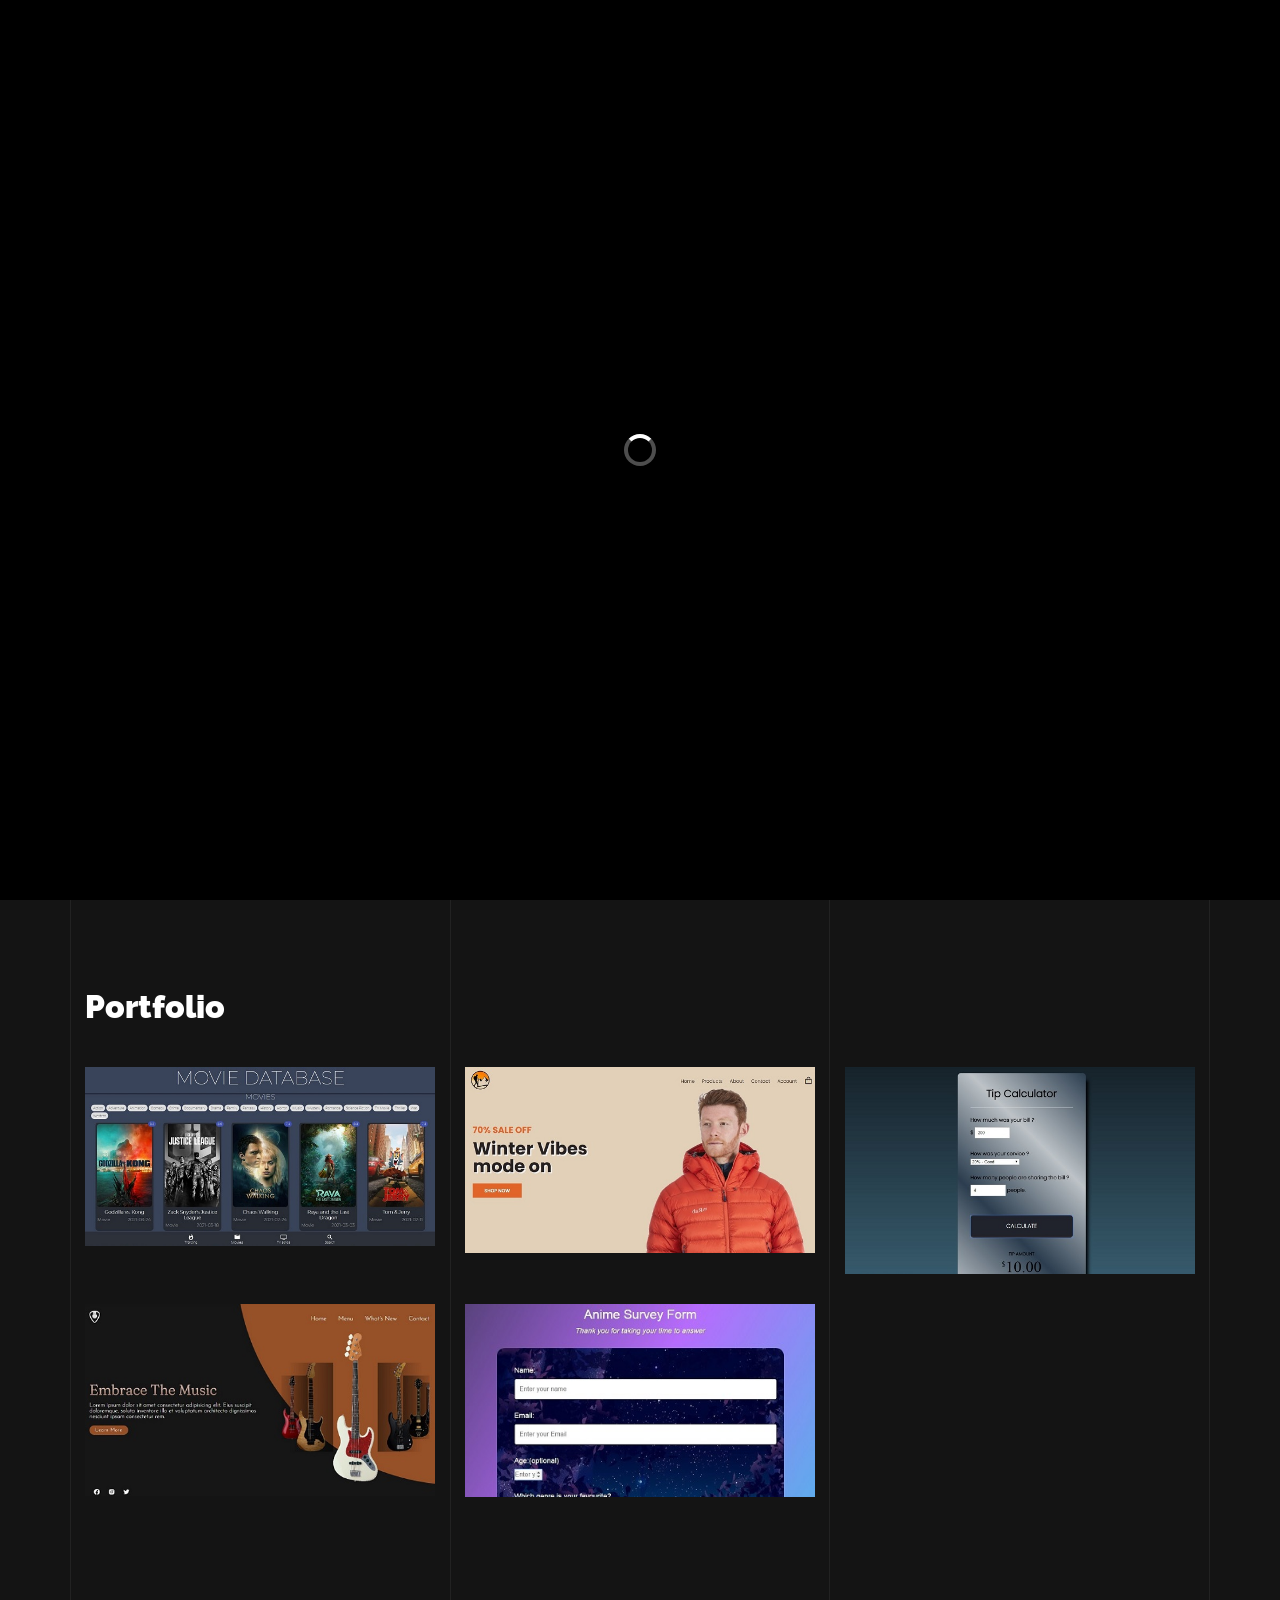
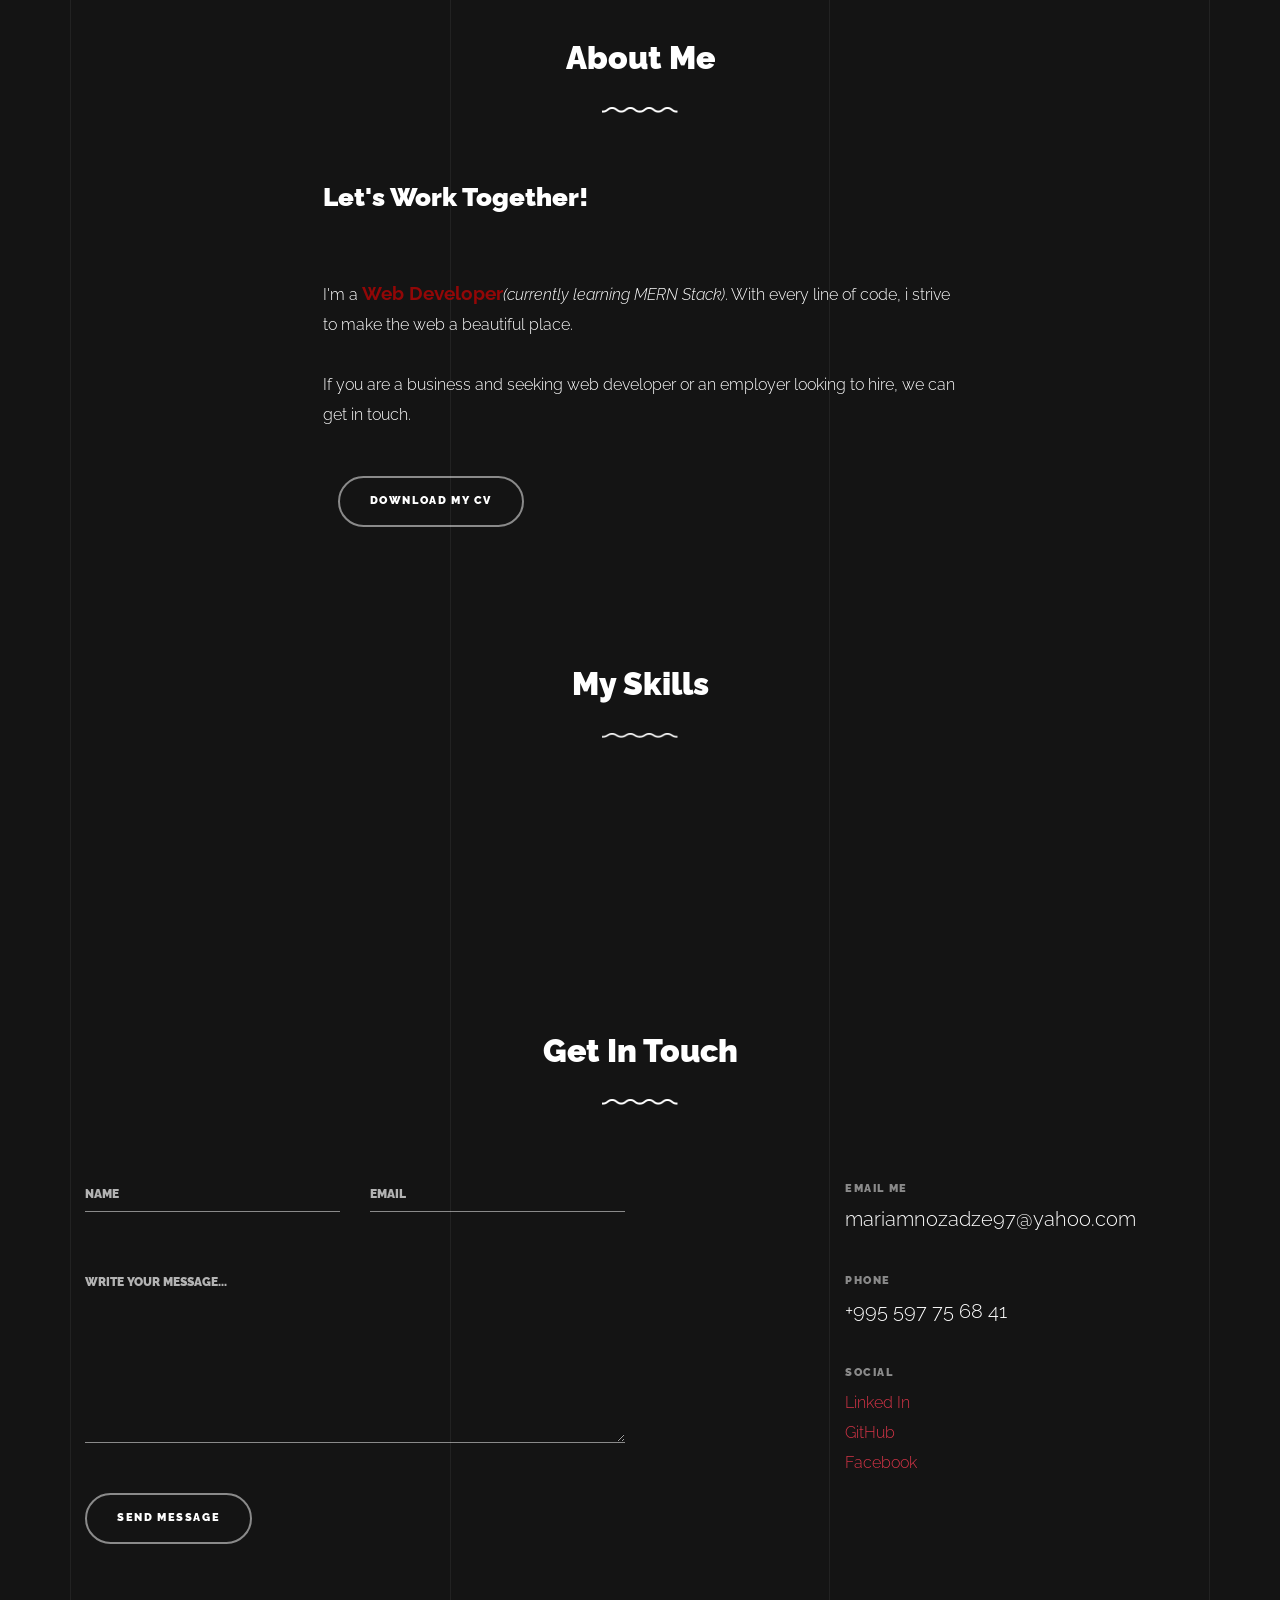
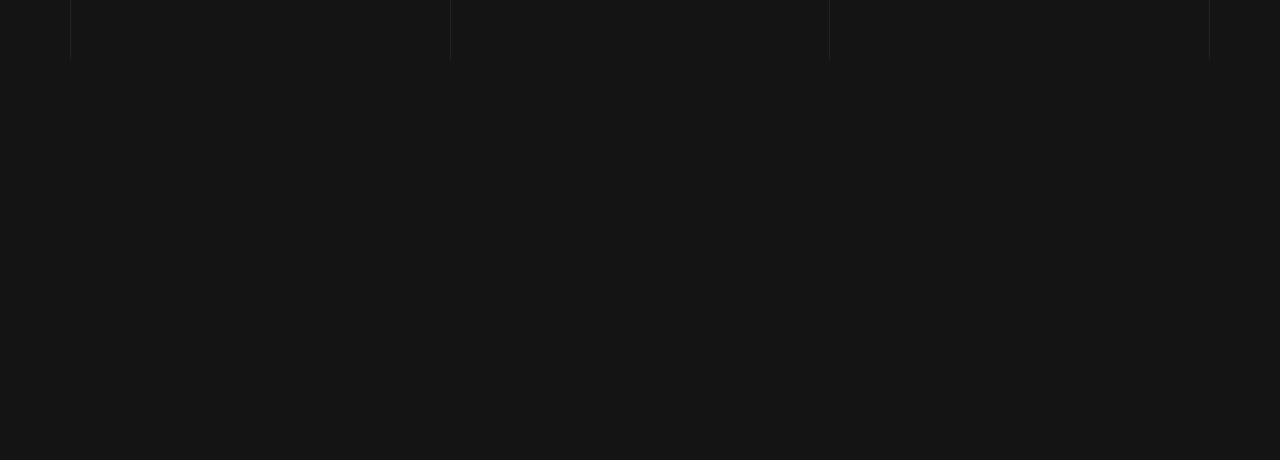
==== index.html @ 12bcae2e "First commit" ====
<!DOCTYPE html>
<html lang="en">
  <head>
    <title>Portfolio</title>
    <meta charset="utf-8" />
    <meta
      name="viewport"
      content="width=device-width, initial-scale=1, shrink-to-fit=no"
    />

    <meta name="description" content="" />
    <meta name="keywords" content="html, css, javascript, jquery" />
    <meta name="author" content="" />

    <link rel="shortcut icon" href="images/M-logo.png" />
    <link rel="stylesheet" href="css/vendor/icomoon/style.css" />
    <link rel="stylesheet" href="css/vendor/owl.carousel.min.css" />
    <link rel="stylesheet" href="css/vendor/animate.min.css" />
    <link rel="stylesheet" href="css/vendor/aos.css" />
    <link rel="stylesheet" href="css/vendor/bootstrap.min.css" />
    <link rel="stylesheet" href="css/vendor/jquery.fancybox.min.css" />

    <!-- Theme Style -->
    <link rel="stylesheet" href="css/style.css" />
  </head>
  <body data-spy="scroll" data-target=".site-nav-target" data-offset="200">
    <nav class="unslate_co--site-mobile-menu">
      <div class="close-wrap d-flex">
        <a href="#" class="d-flex ml-auto js-menu-toggle">
          <span class="close-label">Close</span>
          <div class="close-times">
            <span class="bar1"></span>
            <span class="bar2"></span>
          </div>
        </a>
      </div>
      <div class="site-mobile-inner"></div>
    </nav>

    <div class="unslate_co--site-wrap">
      <div class="unslate_co--site-inner">
        <div class="lines-wrap">
          <div class="lines-inner">
            <div class="lines"></div>
          </div>
        </div>
        <!-- END lines -->

        <nav class="unslate_co--site-nav site-nav-target">
          <div class="container">
            <div
              class="row align-items-center justify-content-between text-left"
            >
              <div class="col-md-5 text-right">
                <ul
                  class="site-nav-ul js-clone-nav text-left d-none d-lg-inline-block"
                >
                  <li class="has-children">
                    <a href="#home-section" class="nav-link">Home</a>
                  </li>
                  <li>
                    <a href="#portfolio-section" class="nav-link">Portfolio</a>
                  </li>
                </ul>
              </div>
              <div class="site-logo pos-absolute">
                <a href="index.html" class="unslate_co--site-logo"
                  >Mariam<span>.</span></a
                >
              </div>
              <div class="col-md-5 text-right text-lg-left">
                <ul
                  class="site-nav-ul js-clone-nav text-left d-none d-lg-inline-block"
                >
                  <li><a href="#about-section" class="nav-link">About</a></li>
                  <li>
                    <a href="#contact-section" class="nav-link">Contact</a>
                  </li>
                </ul>

                <ul
                  class="site-nav-ul-none-onepage text-right d-inline-block d-lg-none"
                >
                  <li><a href="#" class="js-menu-toggle">Menu</a></li>
                </ul>
              </div>
            </div>
          </div>
        </nav>
        <!-- END nav -->

        <div class="cover-v1 jarallax" id="home-section">
          <div class="container">
            <div class="row align-items-center">
              <div class="col-md-7 mx-auto text-center">
                <h1 class="heading gsap-reveal-hero">Hello,</h1>
                <h2 class="subheading gsap-reveal-hero">
                  I’m Mariam, A Web Developer Based In Georgia.
                </h2>
              </div>
            </div>
          </div>

          <a href="#portfolio-section" class="mouse-wrap smoothscroll">
            <span class="mouse">
              <span class="scroll"></span>
            </span>
            <span class="mouse-label">Scroll</span>
          </a>
        </div>
        <!-- END .cover-v1 -->

        <div class="unslate_co--section" id="portfolio-section">
          <div class="container">
            <div class="relative">
              <div class="loader-portfolio-wrap">
                <div class="loader-portfolio"></div>
              </div>
            </div>
            <div id="portfolio-single-holder"></div>

            <div class="portfolio-wrapper">
              <div
                class="d-flex align-items-center mb-4 gsap-reveal gsap-reveal-filter"
              >
                <h2 class="mr-auto heading-h2">
                  <span class="gsap-reveal">Portfolio</span>
                </h2>
              </div>

              <div id="posts" class="row gutter-isotope-item">
                <div
                  class="item branding packaging illustration col-sm-6 col-md-6 col-lg-4 isotope-mb-2"
                >
                  <a
                    href="portfolio-single-1.html"
                    class="portfolio-item ajax-load-page item-portrait isotope-item gsap-reveal-img"
                    data-id="3"
                  >
                    <div class="overlay">
                      <span class="wrap-icon icon-link2"></span>
                      <div class="portfolio-item-content">
                        <h3>Movie Database</h3>
                      </div>
                    </div>
                    <img
                      src="images/movie_database.jpg"
                      class="lazyload img-fluid"
                      alt="Images"
                    />
                  </a>
                </div>

                <div
                  class="item web branding col-sm-6 col-md-6 col-lg-4 isotope-mb-2"
                >
                  <a
                    href="portfolio-single-2.html"
                    class="portfolio-item ajax-load-page isotope-item gsap-reveal-img"
                    data-id="1"
                  >
                    <div class="overlay">
                      <span class="wrap-icon icon-link2"></span>
                      <div class="portfolio-item-content">
                        <h3>E-commerce</h3>
                      </div>
                    </div>
                    <img
                      src="images/ecommerce .jpg"
                      class="lazyload img-fluid"
                      alt="Images"
                    />
                  </a>
                </div>

                <div
                  class="item branding packaging col-sm-6 col-md-6 col-lg-4 isotope-mb-2"
                >
                  <a
                    href="portfolio-single-3.html"
                    class="portfolio-item isotope-item gsap-reveal-img ajax-load-page"
                    data-id="4"
                  >
                    <div class="overlay">
                      <span class="wrap-icon icon-link2"></span>
                      <div class="portfolio-item-content">
                        <h3>Tip Calculator</h3>
                      </div>
                    </div>
                    <img
                      src="images/tip-calculator.jpg"
                      class="lazyload img-fluid"
                      alt="Images"
                    />
                  </a>
                </div>

                <div
                  class="item branding packaging col-sm-6 col-md-6 col-lg-4 isotope-mb-2"
                >
                  <a
                    href="portfolio-single-4.html"
                    class="portfolio-item isotope-item gsap-reveal-img ajax-load-page"
                    data-id="4"
                  >
                    <div class="overlay">
                      <span class="wrap-icon icon-link2"></span>
                      <div class="portfolio-item-content">
                        <h3>Electric Guitars</h3>
                      </div>
                    </div>
                    <img
                      src="images/electric-guitars.jpg"
                      class="lazyload img-fluid"
                      alt="Images"
                    />
                  </a>
                </div>

                <div
                  class="item branding packaging col-sm-6 col-md-6 col-lg-4 isotope-mb-2"
                >
                  <a
                    href="portfolio-single-5.html"
                    class="portfolio-item isotope-item gsap-reveal-img ajax-load-page"
                    data-id="4"
                  >
                    <div class="overlay">
                      <span class="wrap-icon icon-link2"></span>
                      <div class="portfolio-item-content">
                        <h3>Survey Form</h3>
                      </div>
                    </div>
                    <img
                      src="images/survey-form.jpg"
                      class="lazyload img-fluid"
                      alt="Images"
                    />
                  </a>
                </div>
              </div>
            </div>
          </div>
        </div>

        <div class="unslate_co--section" id="about-section">
          <div class="container">
            <div class="section-heading-wrap text-center mb-5">
              <h2 class="heading-h2 text-center divider">
                <span class="gsap-reveal">About Me</span>
              </h2>
              <span class="gsap-reveal">
                <img src="images/divider.png" alt="divider" width="76" />
              </span>
            </div>

            <div class="row mt-5 justify-content-center">
              <div class="col-lg-7 mb-5 mb-lg-0">
                <h3 class="mb-4 heading-h3">
                  <span class="gsap-reveal">Let's Work Together!</span>
                </h3>
                <p class="mb-4 gsap-reveal"></p>
                <p>
                  I'm a <strong>Web Developer</strong
                  ><i>(currently learning MERN Stack)</i>. With every line of
                  code, i strive to make the web a beautiful place.
                  <br />
                  <br />
                  If you are a business and seeking web developer or an employer
                  looking to hire, we can get in touch.
                </p>
                <div class="col-lg-6 pr-lg-5">
                  <br />
                  <p class="gsap-reveal">
                    <a
                      href="Mariam Nozadze.pdf"
                      class="btn btn-outline-pill btn-custom-light"
                      title="download"
                      >Download my CV</a
                    >
                  </p>
                </div>
              </div>
            </div>
          </div>
        </div>

        <div class="unslate_co--section section-counter" id="skills-section">
          <div class="container">
            <div class="section-heading-wrap text-center mb-5">
              <h2 class="heading-h2 text-center divider">
                <span class="gsap-reveal">My Skills</span>
              </h2>
              <span class="gsap-reveal"
                ><img src="images/divider.png" alt="divider" width="76"
              /></span>
            </div>
            <div class="unslate_co--section">
              <div class="container">
                <div class="owl-carousel logo-slider">
                  <div class="logo-v1 gsap-reveal">
                    <img
                      src="icons/icon (1).png"
                      alt="Image"
                      class="img-fluid"
                    />
                  </div>
                  <div class="logo-v1 gsap-reveal">
                    <img
                      src="icons/icon (2).png"
                      alt="Image"
                      class="img-fluid"
                    />
                  </div>
                  <div class="logo-v1 gsap-reveal">
                    <img
                      src="icons/icon (3).png"
                      alt="Image"
                      class="img-fluid"
                    />
                  </div>
                  <div class="logo-v1 gsap-reveal">
                    <img
                      src="icons/icon (4).png"
                      alt="Image"
                      class="img-fluid"
                    />
                  </div>
                  <div class="logo-v1 gsap-reveal">
                    <img
                      src="icons/icon (5).png"
                      alt="Image"
                      class="img-fluid"
                    />
                  </div>
                  <div class="logo-v1 gsap-reveal">
                    <img
                      src="icons/icon (6).png"
                      alt="Image"
                      class="img-fluid"
                    />
                  </div>
                  <div class="logo-v1 gsap-reveal">
                    <img
                      src="icons/icon (7).png"
                      alt="Image"
                      class="img-fluid"
                    />
                  </div>
                  <div class="logo-v1 gsap-reveal">
                    <img
                      src="icons/icon (8).png"
                      alt="Image"
                      class="img-fluid"
                    />
                  </div>
                  <div class="logo-v1 gsap-reveal">
                    <img
                      src="icons/icon (9).png"
                      alt="Image"
                      class="img-fluid"
                    />
                  </div>
                </div>
              </div>
            </div>
          </div>
        </div>
        <!-- END .counter -->

        <div class="unslate_co--section" id="contact-section">
          <div class="container">
            <div class="section-heading-wrap text-center mb-5">
              <h2 class="heading-h2 text-center divider">
                <span class="gsap-reveal">Get In Touch</span>
              </h2>
              <span class="gsap-reveal"
                ><img src="images/divider.png" alt="divider" width="76"
              /></span>
            </div>

            <div class="row justify-content-between">
              <div class="col-md-6">
                <form
                action="mailto:mariamnozadze97@yahoo.com"
                  method="POST"
                  enctype=”multipart/form-data”
                  class="form-outline-style-v1"
                  id="contactForm"
                >
                  <div class="form-group row mb-0">
                    <div class="col-lg-6 form-group gsap-reveal">
                      <label for="name">Name</label>
                      <input
                        name="name"
                        type="text"
                        class="form-control"
                        id="name"
                      />
                    </div>
                    <div class="col-lg-6 form-group gsap-reveal">
                      <label for="email">Email</label>
                      <input
                        name="email"
                        type="email"
                        class="form-control"
                        id="email"
                      />
                    </div>
                    <div class="col-lg-12 form-group gsap-reveal">
                      <label for="message">Write your message...</label>
                      <textarea
                        name="message"
                        id="message"
                        cols="30"
                        rows="7"
                        class="form-control"
                      ></textarea>
                    </div>
                  </div>
                  <div class="form-group row gsap-reveal">
                    <div class="col-md-12 d-flex align-items-center">
                      <input
                        type="submit"
                        class="btn btn-outline-pill btn-custom-light mr-3"
                        value="Send Message"
                      />
                      <span class="submitting"></span>
                    </div>
                  </div>
                </form>
                <div id="form-message-warning" class="mt-4"></div>
                <div id="form-message-success">
                  Your message was sent, thank you!
                </div>
              </div>

              <div class="col-md-4">
                <div class="contact-info-v1 gsap-reveal">
                  <div class="d-block">
                    <span class="d-block contact-info-label">Email Me</span>
                    <a
                      href="mailto: mariamnozadze97@yahoo.com"
                      target="_blank"
                      class="contact-info-val"
                      >mariamnozadze97@yahoo.com</a
                    >
                  </div>

                  <div class=" d-block">
                    <span class="d-block contact-info-label">Phone</span>
                    <a href="#" class="contact-info-val">+995 597 75 68 41</a>
                  </div>

                  <div class="d-block">
                    <span class="d-block contact-info-label">Social</span>
                    <a href="https://www.linkedin.com/in/mariam-nozadze-38b895203/">Linked In</a>
                    <div class="d-block">
                      <a href="https://github.com/mariamnozadze">GitHub</a>
                    </div>

                    <div class="d-block">
                      <a href="https://www.facebook.com/mariam.nozadze.716/">Facebook</a>
                    </div>
                  </div>



                    
                  </div>
                </div>
              </div>
            </div>
          </div>
        </div>
      </div>
      <!-- END .unslate_co-site-inner -->
    </div>

    <!-- Loader -->
    <div id="unslate_co--overlayer"></div>
    <div class="site-loader-wrap">
      <div class="site-loader"></div>
    </div>

    <script src="js/scripts-dist.js"></script>
    <script src="js/main.js"></script>
  </body>
</html>
---- css/vendor/icomoon/style.css ----
@font-face {
  font-family: 'icomoon';
  src:  url('fonts/icomoon.eot?10si43');
  src:  url('fonts/icomoon.eot?10si43#iefix') format('embedded-opentype'),
    url('fonts/icomoon.ttf?10si43') format('truetype'),
    url('fonts/icomoon.woff?10si43') format('woff'),
    url('fonts/icomoon.svg?10si43#icomoon') format('svg');
  font-weight: normal;
  font-style: normal;
}

[class^="icon-"], [class*=" icon-"] {
  /* use !important to prevent issues with browser extensions that change fonts */
  font-family: 'icomoon' !important;
  speak: none;
  font-style: normal;
  font-weight: normal;
  font-variant: normal;
  text-transform: none;
  line-height: 1;

  /* Better Font Rendering =========== */
  -webkit-font-smoothing: antialiased;
  -moz-osx-font-smoothing: grayscale;
}

.icon-asterisk:before {
  content: "\f069";
}
.icon-plus:before {
  content: "\f067";
}
.icon-question:before {
  content: "\f128";
}
.icon-minus:before {
  content: "\f068";
}
.icon-glass:before {
  content: "\f000";
}
.icon-music:before {
  content: "\f001";
}
.icon-search:before {
  content: "\f002";
}
.icon-envelope-o:before {
  content: "\f003";
}
.icon-heart:before {
  content: "\f004";
}
.icon-star:before {
  content: "\f005";
}
.icon-star-o:before {
  content: "\f006";
}
.icon-user:before {
  content: "\f007";
}
.icon-film:before {
  content: "\f008";
}
.icon-th-large:before {
  content: "\f009";
}
.icon-th:before {
  content: "\f00a";
}
.icon-th-list:before {
  content: "\f00b";
}
.icon-check:before {
  content: "\f00c";
}
.icon-close:before {
  content: "\f00d";
}
.icon-remove:before {
  content: "\f00d";
}
.icon-times:before {
  content: "\f00d";
}
.icon-search-plus:before {
  content: "\f00e";
}
.icon-search-minus:before {
  content: "\f010";
}
.icon-power-off:before {
  content: "\f011";
}
.icon-signal:before {
  content: "\f012";
}
.icon-cog:before {
  content: "\f013";
}
.icon-gear:before {
  content: "\f013";
}
.icon-trash-o:before {
  content: "\f014";
}
.icon-home:before {
  content: "\f015";
}
.icon-file-o:before {
  content: "\f016";
}
.icon-clock-o:before {
  content: "\f017";
}
.icon-road:before {
  content: "\f018";
}
.icon-download:before {
  content: "\f019";
}
.icon-arrow-circle-o-down:before {
  content: "\f01a";
}
.icon-arrow-circle-o-up:before {
  content: "\f01b";
}
.icon-inbox:before {
  content: "\f01c";
}
.icon-play-circle-o:before {
  content: "\f01d";
}
.icon-repeat:before {
  content: "\f01e";
}
.icon-rotate-right:before {
  content: "\f01e";
}
.icon-refresh:before {
  content: "\f021";
}
.icon-list-alt:before {
  content: "\f022";
}
.icon-lock:before {
  content: "\f023";
}
.icon-flag:before {
  content: "\f024";
}
.icon-headphones:before {
  content: "\f025";
}
.icon-volume-off:before {
  content: "\f026";
}
.icon-volume-down:before {
  content: "\f027";
}
.icon-volume-up:before {
  content: "\f028";
}
.icon-qrcode:before {
  content: "\f029";
}
.icon-barcode:before {
  content: "\f02a";
}
.icon-tag:before {
  content: "\f02b";
}
.icon-tags:before {
  content: "\f02c";
}
.icon-book:before {
  content: "\f02d";
}
.icon-bookmark:before {
  content: "\f02e";
}
.icon-print:before {
  content: "\f02f";
}
.icon-camera:before {
  content: "\f030";
}
.icon-font:before {
  content: "\f031";
}
.icon-bold:before {
  content: "\f032";
}
.icon-italic:before {
  content: "\f033";
}
.icon-text-height:before {
  content: "\f034";
}
.icon-text-width:before {
  content: "\f035";
}
.icon-align-left:before {
  content: "\f036";
}
.icon-align-center:before {
  content: "\f037";
}
.icon-align-right:before {
  content: "\f038";
}
.icon-align-justify:before {
  content: "\f039";
}
.icon-list:before {
  content: "\f03a";
}
.icon-dedent:before {
  content: "\f03b";
}
.icon-outdent:before {
  content: "\f03b";
}
.icon-indent:before {
  content: "\f03c";
}
.icon-video-camera:before {
  content: "\f03d";
}
.icon-image:before {
  content: "\f03e";
}
.icon-photo:before {
  content: "\f03e";
}
.icon-picture-o:before {
  content: "\f03e";
}
.icon-pencil:before {
  content: "\f040";
}
.icon-map-marker:before {
  content: "\f041";
}
.icon-adjust:before {
  content: "\f042";
}
.icon-tint:before {
  content: "\f043";
}
.icon-edit:before {
  content: "\f044";
}
.icon-pencil-square-o:before {
  content: "\f044";
}
.icon-share-square-o:before {
  content: "\f045";
}
.icon-check-square-o:before {
  content: "\f046";
}
.icon-arrows:before {
  content: "\f047";
}
.icon-step-backward:before {
  content: "\f048";
}
.icon-fast-backward:before {
  content: "\f049";
}
.icon-backward:before {
  content: "\f04a";
}
.icon-play:before {
  content: "\f04b";
}
.icon-pause:before {
  content: "\f04c";
}
.icon-stop:before {
  content: "\f04d";
}
.icon-forward:before {
  content: "\f04e";
}
.icon-fast-forward:before {
  content: "\f050";
}
.icon-step-forward:before {
  content: "\f051";
}
.icon-eject:before {
  content: "\f052";
}
.icon-chevron-left:before {
  content: "\f053";
}
.icon-chevron-right:before {
  content: "\f054";
}
.icon-plus-circle:before {
  content: "\f055";
}
.icon-minus-circle:before {
  content: "\f056";
}
.icon-times-circle:before {
  content: "\f057";
}
.icon-check-circle:before {
  content: "\f058";
}
.icon-question-circle:before {
  content: "\f059";
}
.icon-info-circle:before {
  content: "\f05a";
}
.icon-crosshairs:before {
  content: "\f05b";
}
.icon-times-circle-o:before {
  content: "\f05c";
}
.icon-check-circle-o:before {
  content: "\f05d";
}
.icon-ban:before {
  content: "\f05e";
}
.icon-arrow-left:before {
  content: "\f060";
}
.icon-arrow-right:before {
  content: "\f061";
}
.icon-arrow-up:before {
  content: "\f062";
}
.icon-arrow-down:before {
  content: "\f063";
}
.icon-mail-forward:before {
  content: "\f064";
}
.icon-share:before {
  content: "\f064";
}
.icon-expand:before {
  content: "\f065";
}
.icon-compress:before {
  content: "\f066";
}
.icon-exclamation-circle:before {
  content: "\f06a";
}
.icon-gift:before {
  content: "\f06b";
}
.icon-leaf:before {
  content: "\f06c";
}
.icon-fire:before {
  content: "\f06d";
}
.icon-eye:before {
  content: "\f06e";
}
.icon-eye-slash:before {
  content: "\f070";
}
.icon-exclamation-triangle:before {
  content: "\f071";
}
.icon-warning:before {
  content: "\f071";
}
.icon-plane:before {
  content: "\f072";
}
.icon-calendar:before {
  content: "\f073";
}
.icon-random:before {
  content: "\f074";
}
.icon-comment:before {
  content: "\f075";
}
.icon-magnet:before {
  content: "\f076";
}
.icon-chevron-up:before {
  content: "\f077";
}
.icon-chevron-down:before {
  content: "\f078";
}
.icon-retweet:before {
  content: "\f079";
}
.icon-shopping-cart:before {
  content: "\f07a";
}
.icon-folder:before {
  content: "\f07b";
}
.icon-folder-open:before {
  content: "\f07c";
}
.icon-arrows-v:before {
  content: "\f07d";
}
.icon-arrows-h:before {
  content: "\f07e";
}
.icon-bar-chart:before {
  content: "\f080";
}
.icon-bar-chart-o:before {
  content: "\f080";
}
.icon-twitter-square:before {
  content: "\f081";
}
.icon-facebook-square:before {
  content: "\f082";
}
.icon-camera-retro:before {
  content: "\f083";
}
.icon-key:before {
  content: "\f084";
}
.icon-cogs:before {
  content: "\f085";
}
.icon-gears:before {
  content: "\f085";
}
.icon-comments:before {
  content: "\f086";
}
.icon-thumbs-o-up:before {
  content: "\f087";
}
.icon-thumbs-o-down:before {
  content: "\f088";
}
.icon-star-half:before {
  content: "\f089";
}
.icon-heart-o:before {
  content: "\f08a";
}
.icon-sign-out:before {
  content: "\f08b";
}
.icon-linkedin-square:before {
  content: "\f08c";
}
.icon-thumb-tack:before {
  content: "\f08d";
}
.icon-external-link:before {
  content: "\f08e";
}
.icon-sign-in:before {
  content: "\f090";
}
.icon-trophy:before {
  content: "\f091";
}
.icon-github-square:before {
  content: "\f092";
}
.icon-upload:before {
  content: "\f093";
}
.icon-lemon-o:before {
  content: "\f094";
}
.icon-phone:before {
  content: "\f095";
}
.icon-square-o:before {
  content: "\f096";
}
.icon-bookmark-o:before {
  content: "\f097";
}
.icon-phone-square:before {
  content: "\f098";
}
.icon-twitter:before {
  content: "\f099";
}
.icon-facebook:before {
  content: "\f09a";
}
.icon-facebook-f:before {
  content: "\f09a";
}
.icon-github:before {
  content: "\f09b";
}
.icon-unlock:before {
  content: "\f09c";
}
.icon-credit-card:before {
  content: "\f09d";
}
.icon-feed:before {
  content: "\f09e";
}
.icon-rss:before {
  content: "\f09e";
}
.icon-hdd-o:before {
  content: "\f0a0";
}
.icon-bullhorn:before {
  content: "\f0a1";
}
.icon-bell-o:before {
  content: "\f0a2";
}
.icon-certificate:before {
  content: "\f0a3";
}
.icon-hand-o-right:before {
  content: "\f0a4";
}
.icon-hand-o-left:before {
  content: "\f0a5";
}
.icon-hand-o-up:before {
  content: "\f0a6";
}
.icon-hand-o-down:before {
  content: "\f0a7";
}
.icon-arrow-circle-left:before {
  content: "\f0a8";
}
.icon-arrow-circle-right:before {
  content: "\f0a9";
}
.icon-arrow-circle-up:before {
  content: "\f0aa";
}
.icon-arrow-circle-down:before {
  content: "\f0ab";
}
.icon-globe:before {
  content: "\f0ac";
}
.icon-wrench:before {
  content: "\f0ad";
}
.icon-tasks:before {
  content: "\f0ae";
}
.icon-filter:before {
  content: "\f0b0";
}
.icon-briefcase:before {
  content: "\f0b1";
}
.icon-arrows-alt:before {
  content: "\f0b2";
}
.icon-group:before {
  content: "\f0c0";
}
.icon-users:before {
  content: "\f0c0";
}
.icon-chain:before {
  content: "\f0c1";
}
.icon-link:before {
  content: "\f0c1";
}
.icon-cloud:before {
  content: "\f0c2";
}
.icon-flask:before {
  content: "\f0c3";
}
.icon-cut:before {
  content: "\f0c4";
}
.icon-scissors:before {
  content: "\f0c4";
}
.icon-copy:before {
  content: "\f0c5";
}
.icon-files-o:before {
  content: "\f0c5";
}
.icon-paperclip:before {
  content: "\f0c6";
}
.icon-floppy-o:before {
  content: "\f0c7";
}
.icon-save:before {
  content: "\f0c7";
}
.icon-square:before {
  content: "\f0c8";
}
.icon-bars:before {
  content: "\f0c9";
}
.icon-navicon:before {
  content: "\f0c9";
}
.icon-reorder:before {
  content: "\f0c9";
}
.icon-list-ul:before {
  content: "\f0ca";
}
.icon-list-ol:before {
  content: "\f0cb";
}
.icon-strikethrough:before {
  content: "\f0cc";
}
.icon-underline:before {
  content: "\f0cd";
}
.icon-table:before {
  content: "\f0ce";
}
.icon-magic:before {
  content: "\f0d0";
}
.icon-truck:before {
  content: "\f0d1";
}
.icon-pinterest:before {
  content: "\f0d2";
}
.icon-pinterest-square:before {
  content: "\f0d3";
}
.icon-google-plus-square:before {
  content: "\f0d4";
}
.icon-google-plus:before {
  content: "\f0d5";
}
.icon-money:before {
  content: "\f0d6";
}
.icon-caret-down:before {
  content: "\f0d7";
}
.icon-caret-up:before {
  content: "\f0d8";
}
.icon-caret-left:before {
  content: "\f0d9";
}
.icon-caret-right:before {
  content: "\f0da";
}
.icon-columns:before {
  content: "\f0db";
}
.icon-sort:before {
  content: "\f0dc";
}
.icon-unsorted:before {
  content: "\f0dc";
}
.icon-sort-desc:before {
  content: "\f0dd";
}
.icon-sort-down:before {
  content: "\f0dd";
}
.icon-sort-asc:before {
  content: "\f0de";
}
.icon-sort-up:before {
  content: "\f0de";
}
.icon-envelope:before {
  content: "\f0e0";
}
.icon-linkedin:before {
  content: "\f0e1";
}
.icon-rotate-left:before {
  content: "\f0e2";
}
.icon-undo:before {
  content: "\f0e2";
}
.icon-gavel:before {
  content: "\f0e3";
}
.icon-legal:before {
  content: "\f0e3";
}
.icon-dashboard:before {
  content: "\f0e4";
}
.icon-tachometer:before {
  content: "\f0e4";
}
.icon-comment-o:before {
  content: "\f0e5";
}
.icon-comments-o:before {
  content: "\f0e6";
}
.icon-bolt:before {
  content: "\f0e7";
}
.icon-flash:before {
  content: "\f0e7";
}
.icon-sitemap:before {
  content: "\f0e8";
}
.icon-umbrella:before {
  content: "\f0e9";
}
.icon-clipboard:before {
  content: "\f0ea";
}
.icon-paste:before {
  content: "\f0ea";
}
.icon-lightbulb-o:before {
  content: "\f0eb";
}
.icon-exchange:before {
  content: "\f0ec";
}
.icon-cloud-download:before {
  content: "\f0ed";
}
.icon-cloud-upload:before {
  content: "\f0ee";
}
.icon-user-md:before {
  content: "\f0f0";
}
.icon-stethoscope:before {
  content: "\f0f1";
}
.icon-suitcase:before {
  content: "\f0f2";
}
.icon-bell:before {
  content: "\f0f3";
}
.icon-coffee:before {
  content: "\f0f4";
}
.icon-cutlery:before {
  content: "\f0f5";
}
.icon-file-text-o:before {
  content: "\f0f6";
}
.icon-building-o:before {
  content: "\f0f7";
}
.icon-hospital-o:before {
  content: "\f0f8";
}
.icon-ambulance:before {
  content: "\f0f9";
}
.icon-medkit:before {
  content: "\f0fa";
}
.icon-fighter-jet:before {
  content: "\f0fb";
}
.icon-beer:before {
  content: "\f0fc";
}
.icon-h-square:before {
  content: "\f0fd";
}
.icon-plus-square:before {
  content: "\f0fe";
}
.icon-angle-double-left:before {
  content: "\f100";
}
.icon-angle-double-right:before {
  content: "\f101";
}
.icon-angle-double-up:before {
  content: "\f102";
}
.icon-angle-double-down:before {
  content: "\f103";
}
.icon-angle-left:before {
  content: "\f104";
}
.icon-angle-right:before {
  content: "\f105";
}
.icon-angle-up:before {
  content: "\f106";
}
.icon-angle-down:before {
  content: "\f107";
}
.icon-desktop:before {
  content: "\f108";
}
.icon-laptop:before {
  content: "\f109";
}
.icon-tablet:before {
  content: "\f10a";
}
.icon-mobile:before {
  content: "\f10b";
}
.icon-mobile-phone:before {
  content: "\f10b";
}
.icon-circle-o:before {
  content: "\f10c";
}
.icon-quote-left:before {
  content: "\f10d";
}
.icon-quote-right:before {
  content: "\f10e";
}
.icon-spinner:before {
  content: "\f110";
}
.icon-circle:before {
  content: "\f111";
}
.icon-mail-reply:before {
  content: "\f112";
}
.icon-reply:before {
  content: "\f112";
}
.icon-github-alt:before {
  content: "\f113";
}
.icon-folder-o:before {
  content: "\f114";
}
.icon-folder-open-o:before {
  content: "\f115";
}
.icon-smile-o:before {
  content: "\f118";
}
.icon-frown-o:before {
  content: "\f119";
}
.icon-meh-o:before {
  content: "\f11a";
}
.icon-gamepad:before {
  content: "\f11b";
}
.icon-keyboard-o:before {
  content: "\f11c";
}
.icon-flag-o:before {
  content: "\f11d";
}
.icon-flag-checkered:before {
  content: "\f11e";
}
.icon-terminal:before {
  content: "\f120";
}
.icon-code:before {
  content: "\f121";
}
.icon-mail-reply-all:before {
  content: "\f122";
}
.icon-reply-all:before {
  content: "\f122";
}
.icon-star-half-empty:before {
  content: "\f123";
}
.icon-star-half-full:before {
  content: "\f123";
}
.icon-star-half-o:before {
  content: "\f123";
}
.icon-location-arrow:before {
  content: "\f124";
}
.icon-crop:before {
  content: "\f125";
}
.icon-code-fork:before {
  content: "\f126";
}
.icon-chain-broken:before {
  content: "\f127";
}
.icon-unlink:before {
  content: "\f127";
}
.icon-info:before {
  content: "\f129";
}
.icon-exclamation:before {
  content: "\f12a";
}
.icon-superscript:before {
  content: "\f12b";
}
.icon-subscript:before {
  content: "\f12c";
}
.icon-eraser:before {
  content: "\f12d";
}
.icon-puzzle-piece:before {
  content: "\f12e";
}
.icon-microphone:before {
  content: "\f130";
}
.icon-microphone-slash:before {
  content: "\f131";
}
.icon-shield:before {
  content: "\f132";
}
.icon-calendar-o:before {
  content: "\f133";
}
.icon-fire-extinguisher:before {
  content: "\f134";
}
.icon-rocket:before {
  content: "\f135";
}
.icon-maxcdn:before {
  content: "\f136";
}
.icon-chevron-circle-left:before {
  content: "\f137";
}
.icon-chevron-circle-right:before {
  content: "\f138";
}
.icon-chevron-circle-up:before {
  content: "\f139";
}
.icon-chevron-circle-down:before {
  content: "\f13a";
}
.icon-html5:before {
  content: "\f13b";
}
.icon-css3:before {
  content: "\f13c";
}
.icon-anchor:before {
  content: "\f13d";
}
.icon-unlock-alt:before {
  content: "\f13e";
}
.icon-bullseye:before {
  content: "\f140";
}
.icon-ellipsis-h:before {
  content: "\f141";
}
.icon-ellipsis-v:before {
  content: "\f142";
}
.icon-rss-square:before {
  content: "\f143";
}
.icon-play-circle:before {
  content: "\f144";
}
.icon-ticket:before {
  content: "\f145";
}
.icon-minus-square:before {
  content: "\f146";
}
.icon-minus-square-o:before {
  content: "\f147";
}
.icon-level-up:before {
  content: "\f148";
}
.icon-level-down:before {
  content: "\f149";
}
.icon-check-square:before {
  content: "\f14a";
}
.icon-pencil-square:before {
  content: "\f14b";
}
.icon-external-link-square:before {
  content: "\f14c";
}
.icon-share-square:before {
  content: "\f14d";
}
.icon-compass:before {
  content: "\f14e";
}
.icon-caret-square-o-down:before {
  content: "\f150";
}
.icon-toggle-down:before {
  content: "\f150";
}
.icon-caret-square-o-up:before {
  content: "\f151";
}
.icon-toggle-up:before {
  content: "\f151";
}
.icon-caret-square-o-right:before {
  content: "\f152";
}
.icon-toggle-right:before {
  content: "\f152";
}
.icon-eur:before {
  content: "\f153";
}
.icon-euro:before {
  content: "\f153";
}
.icon-gbp:before {
  content: "\f154";
}
.icon-dollar:before {
  content: "\f155";
}
.icon-usd:before {
  content: "\f155";
}
.icon-inr:before {
  content: "\f156";
}
.icon-rupee:before {
  content: "\f156";
}
.icon-cny:before {
  content: "\f157";
}
.icon-jpy:before {
  content: "\f157";
}
.icon-rmb:before {
  content: "\f157";
}
.icon-yen:before {
  content: "\f157";
}
.icon-rouble:before {
  content: "\f158";
}
.icon-rub:before {
  content: "\f158";
}
.icon-ruble:before {
  content: "\f158";
}
.icon-krw:before {
  content: "\f159";
}
.icon-won:before {
  content: "\f159";
}
.icon-bitcoin:before {
  content: "\f15a";
}
.icon-btc:before {
  content: "\f15a";
}
.icon-file:before {
  content: "\f15b";
}
.icon-file-text:before {
  content: "\f15c";
}
.icon-sort-alpha-asc:before {
  content: "\f15d";
}
.icon-sort-alpha-desc:before {
  content: "\f15e";
}
.icon-sort-amount-asc:before {
  content: "\f160";
}
.icon-sort-amount-desc:before {
  content: "\f161";
}
.icon-sort-numeric-asc:before {
  content: "\f162";
}
.icon-sort-numeric-desc:before {
  content: "\f163";
}
.icon-thumbs-up:before {
  content: "\f164";
}
.icon-thumbs-down:before {
  content: "\f165";
}
.icon-youtube-square:before {
  content: "\f166";
}
.icon-youtube:before {
  content: "\f167";
}
.icon-xing:before {
  content: "\f168";
}
.icon-xing-square:before {
  content: "\f169";
}
.icon-youtube-play:before {
  content: "\f16a";
}
.icon-dropbox:before {
  content: "\f16b";
}
.icon-stack-overflow:before {
  content: "\f16c";
}
.icon-instagram:before {
  content: "\f16d";
}
.icon-flickr:before {
  content: "\f16e";
}
.icon-adn:before {
  content: "\f170";
}
.icon-bitbucket:before {
  content: "\f171";
}
.icon-bitbucket-square:before {
  content: "\f172";
}
.icon-tumblr:before {
  content: "\f173";
}
.icon-tumblr-square:before {
  content: "\f174";
}
.icon-long-arrow-down:before {
  content: "\f175";
}
.icon-long-arrow-up:before {
  content: "\f176";
}
.icon-long-arrow-left:before {
  content: "\f177";
}
.icon-long-arrow-right:before {
  content: "\f178";
}
.icon-apple:before {
  content: "\f179";
}
.icon-windows:before {
  content: "\f17a";
}
.icon-android:before {
  content: "\f17b";
}
.icon-linux:before {
  content: "\f17c";
}
.icon-dribbble:before {
  content: "\f17d";
}
.icon-skype:before {
  content: "\f17e";
}
.icon-foursquare:before {
  content: "\f180";
}
.icon-trello:before {
  content: "\f181";
}
.icon-female:before {
  content: "\f182";
}
.icon-male:before {
  content: "\f183";
}
.icon-gittip:before {
  content: "\f184";
}
.icon-gratipay:before {
  content: "\f184";
}
.icon-sun-o:before {
  content: "\f185";
}
.icon-moon-o:before {
  content: "\f186";
}
.icon-archive:before {
  content: "\f187";
}
.icon-bug:before {
  content: "\f188";
}
.icon-vk:before {
  content: "\f189";
}
.icon-weibo:before {
  content: "\f18a";
}
.icon-renren:before {
  content: "\f18b";
}
.icon-pagelines:before {
  content: "\f18c";
}
.icon-stack-exchange:before {
  content: "\f18d";
}
.icon-arrow-circle-o-right:before {
  content: "\f18e";
}
.icon-arrow-circle-o-left:before {
  content: "\f190";
}
.icon-caret-square-o-left:before {
  content: "\f191";
}
.icon-toggle-left:before {
  content: "\f191";
}
.icon-dot-circle-o:before {
  content: "\f192";
}
.icon-wheelchair:before {
  content: "\f193";
}
.icon-vimeo-square:before {
  content: "\f194";
}
.icon-try:before {
  content: "\f195";
}
.icon-turkish-lira:before {
  content: "\f195";
}
.icon-plus-square-o:before {
  content: "\f196";
}
.icon-space-shuttle:before {
  content: "\f197";
}
.icon-slack:before {
  content: "\f198";
}
.icon-envelope-square:before {
  content: "\f199";
}
.icon-wordpress:before {
  content: "\f19a";
}
.icon-openid:before {
  content: "\f19b";
}
.icon-bank:before {
  content: "\f19c";
}
.icon-institution:before {
  content: "\f19c";
}
.icon-university:before {
  content: "\f19c";
}
.icon-graduation-cap:before {
  content: "\f19d";
}
.icon-mortar-board:before {
  content: "\f19d";
}
.icon-yahoo:before {
  content: "\f19e";
}
.icon-google:before {
  content: "\f1a0";
}
.icon-reddit:before {
  content: "\f1a1";
}
.icon-reddit-square:before {
  content: "\f1a2";
}
.icon-stumbleupon-circle:before {
  content: "\f1a3";
}
.icon-stumbleupon:before {
  content: "\f1a4";
}
.icon-delicious:before {
  content: "\f1a5";
}
.icon-digg:before {
  content: "\f1a6";
}
.icon-pied-piper-pp:before {
  content: "\f1a7";
}
.icon-pied-piper-alt:before {
  content: "\f1a8";
}
.icon-drupal:before {
  content: "\f1a9";
}
.icon-joomla:before {
  content: "\f1aa";
}
.icon-language:before {
  content: "\f1ab";
}
.icon-fax:before {
  content: "\f1ac";
}
.icon-building:before {
  content: "\f1ad";
}
.icon-child:before {
  content: "\f1ae";
}
.icon-paw:before {
  content: "\f1b0";
}
.icon-spoon:before {
  content: "\f1b1";
}
.icon-cube:before {
  content: "\f1b2";
}
.icon-cubes:before {
  content: "\f1b3";
}
.icon-behance:before {
  content: "\f1b4";
}
.icon-behance-square:before {
  content: "\f1b5";
}
.icon-steam:before {
  content: "\f1b6";
}
.icon-steam-square:before {
  content: "\f1b7";
}
.icon-recycle:before {
  content: "\f1b8";
}
.icon-automobile:before {
  content: "\f1b9";
}
.icon-car:before {
  content: "\f1b9";
}
.icon-cab:before {
  content: "\f1ba";
}
.icon-taxi:before {
  content: "\f1ba";
}
.icon-tree:before {
  content: "\f1bb";
}
.icon-spotify:before {
  content: "\f1bc";
}
.icon-deviantart:before {
  content: "\f1bd";
}
.icon-soundcloud:before {
  content: "\f1be";
}
.icon-database:before {
  content: "\f1c0";
}
.icon-file-pdf-o:before {
  content: "\f1c1";
}
.icon-file-word-o:before {
  content: "\f1c2";
}
.icon-file-excel-o:before {
  content: "\f1c3";
}
.icon-file-powerpoint-o:before {
  content: "\f1c4";
}
.icon-file-image-o:before {
  content: "\f1c5";
}
.icon-file-photo-o:before {
  content: "\f1c5";
}
.icon-file-picture-o:before {
  content: "\f1c5";
}
.icon-file-archive-o:before {
  content: "\f1c6";
}
.icon-file-zip-o:before {
  content: "\f1c6";
}
.icon-file-audio-o:before {
  content: "\f1c7";
}
.icon-file-sound-o:before {
  content: "\f1c7";
}
.icon-file-movie-o:before {
  content: "\f1c8";
}
.icon-file-video-o:before {
  content: "\f1c8";
}
.icon-file-code-o:before {
  content: "\f1c9";
}
.icon-vine:before {
  content: "\f1ca";
}
.icon-codepen:before {
  content: "\f1cb";
}
.icon-jsfiddle:before {
  content: "\f1cc";
}
.icon-life-bouy:before {
  content: "\f1cd";
}
.icon-life-buoy:before {
  content: "\f1cd";
}
.icon-life-ring:before {
  content: "\f1cd";
}
.icon-life-saver:before {
  content: "\f1cd";
}
.icon-support:before {
  content: "\f1cd";
}
.icon-circle-o-notch:before {
  content: "\f1ce";
}
.icon-ra:before {
  content: "\f1d0";
}
.icon-rebel:before {
  content: "\f1d0";
}
.icon-resistance:before {
  content: "\f1d0";
}
.icon-empire:before {
  content: "\f1d1";
}
.icon-ge:before {
  content: "\f1d1";
}
.icon-git-square:before {
  content: "\f1d2";
}
.icon-git:before {
  content: "\f1d3";
}
.icon-hacker-news:before {
  content: "\f1d4";
}
.icon-y-combinator-square:before {
  content: "\f1d4";
}
.icon-yc-square:before {
  content: "\f1d4";
}
.icon-tencent-weibo:before {
  content: "\f1d5";
}
.icon-qq:before {
  content: "\f1d6";
}
.icon-wechat:before {
  content: "\f1d7";
}
.icon-weixin:before {
  content: "\f1d7";
}
.icon-paper-plane:before {
  content: "\f1d8";
}
.icon-send:before {
  content: "\f1d8";
}
.icon-paper-plane-o:before {
  content: "\f1d9";
}
.icon-send-o:before {
  content: "\f1d9";
}
.icon-history:before {
  content: "\f1da";
}
.icon-circle-thin:before {
  content: "\f1db";
}
.icon-header:before {
  content: "\f1dc";
}
.icon-paragraph:before {
  content: "\f1dd";
}
.icon-sliders:before {
  content: "\f1de";
}
.icon-share-alt:before {
  content: "\f1e0";
}
.icon-share-alt-square:before {
  content: "\f1e1";
}
.icon-bomb:before {
  content: "\f1e2";
}
.icon-futbol-o:before {
  content: "\f1e3";
}
.icon-soccer-ball-o:before {
  content: "\f1e3";
}
.icon-tty:before {
  content: "\f1e4";
}
.icon-binoculars:before {
  content: "\f1e5";
}
.icon-plug:before {
  content: "\f1e6";
}
.icon-slideshare:before {
  content: "\f1e7";
}
.icon-twitch:before {
  content: "\f1e8";
}
.icon-yelp:before {
  content: "\f1e9";
}
.icon-newspaper-o:before {
  content: "\f1ea";
}
.icon-wifi:before {
  content: "\f1eb";
}
.icon-calculator:before {
  content: "\f1ec";
}
.icon-paypal:before {
  content: "\f1ed";
}
.icon-google-wallet:before {
  content: "\f1ee";
}
.icon-cc-visa:before {
  content: "\f1f0";
}
.icon-cc-mastercard:before {
  content: "\f1f1";
}
.icon-cc-discover:before {
  content: "\f1f2";
}
.icon-cc-amex:before {
  content: "\f1f3";
}
.icon-cc-paypal:before {
  content: "\f1f4";
}
.icon-cc-stripe:before {
  content: "\f1f5";
}
.icon-bell-slash:before {
  content: "\f1f6";
}
.icon-bell-slash-o:before {
  content: "\f1f7";
}
.icon-trash:before {
  content: "\f1f8";
}
.icon-copyright:before {
  content: "\f1f9";
}
.icon-at:before {
  content: "\f1fa";
}
.icon-eyedropper:before {
  content: "\f1fb";
}
.icon-paint-brush:before {
  content: "\f1fc";
}
.icon-birthday-cake:before {
  content: "\f1fd";
}
.icon-area-chart:before {
  content: "\f1fe";
}
.icon-pie-chart:before {
  content: "\f200";
}
.icon-line-chart:before {
  content: "\f201";
}
.icon-lastfm:before {
  content: "\f202";
}
.icon-lastfm-square:before {
  content: "\f203";
}
.icon-toggle-off:before {
  content: "\f204";
}
.icon-toggle-on:before {
  content: "\f205";
}
.icon-bicycle:before {
  content: "\f206";
}
.icon-bus:before {
  content: "\f207";
}
.icon-ioxhost:before {
  content: "\f208";
}
.icon-angellist:before {
  content: "\f209";
}
.icon-cc:before {
  content: "\f20a";
}
.icon-ils:before {
  content: "\f20b";
}
.icon-shekel:before {
  content: "\f20b";
}
.icon-sheqel:before {
  content: "\f20b";
}
.icon-meanpath:before {
  content: "\f20c";
}
.icon-buysellads:before {
  content: "\f20d";
}
.icon-connectdevelop:before {
  content: "\f20e";
}
.icon-dashcube:before {
  content: "\f210";
}
.icon-forumbee:before {
  content: "\f211";
}
.icon-leanpub:before {
  content: "\f212";
}
.icon-sellsy:before {
  content: "\f213";
}
.icon-shirtsinbulk:before {
  content: "\f214";
}
.icon-simplybuilt:before {
  content: "\f215";
}
.icon-skyatlas:before {
  content: "\f216";
}
.icon-cart-plus:before {
  content: "\f217";
}
.icon-cart-arrow-down:before {
  content: "\f218";
}
.icon-diamond:before {
  content: "\f219";
}
.icon-ship:before {
  content: "\f21a";
}
.icon-user-secret:before {
  content: "\f21b";
}
.icon-motorcycle:before {
  content: "\f21c";
}
.icon-street-view:before {
  content: "\f21d";
}
.icon-heartbeat:before {
  content: "\f21e";
}
.icon-venus:before {
  content: "\f221";
}
.icon-mars:before {
  content: "\f222";
}
.icon-mercury:before {
  content: "\f223";
}
.icon-intersex:before {
  content: "\f224";
}
.icon-transgender:before {
  content: "\f224";
}
.icon-transgender-alt:before {
  content: "\f225";
}
.icon-venus-double:before {
  content: "\f226";
}
.icon-mars-double:before {
  content: "\f227";
}
.icon-venus-mars:before {
  content: "\f228";
}
.icon-mars-stroke:before {
  content: "\f229";
}
.icon-mars-stroke-v:before {
  content: "\f22a";
}
.icon-mars-stroke-h:before {
  content: "\f22b";
}
.icon-neuter:before {
  content: "\f22c";
}
.icon-genderless:before {
  content: "\f22d";
}
.icon-facebook-official:before {
  content: "\f230";
}
.icon-pinterest-p:before {
  content: "\f231";
}
.icon-whatsapp:before {
  content: "\f232";
}
.icon-server:before {
  content: "\f233";
}
.icon-user-plus:before {
  content: "\f234";
}
.icon-user-times:before {
  content: "\f235";
}
.icon-bed:before {
  content: "\f236";
}
.icon-hotel:before {
  content: "\f236";
}
.icon-viacoin:before {
  content: "\f237";
}
.icon-train:before {
  content: "\f238";
}
.icon-subway:before {
  content: "\f239";
}
.icon-medium:before {
  content: "\f23a";
}
.icon-y-combinator:before {
  content: "\f23b";
}
.icon-yc:before {
  content: "\f23b";
}
.icon-optin-monster:before {
  content: "\f23c";
}
.icon-opencart:before {
  content: "\f23d";
}
.icon-expeditedssl:before {
  content: "\f23e";
}
.icon-battery:before {
  content: "\f240";
}
.icon-battery-4:before {
  content: "\f240";
}
.icon-battery-full:before {
  content: "\f240";
}
.icon-battery-3:before {
  content: "\f241";
}
.icon-battery-three-quarters:before {
  content: "\f241";
}
.icon-battery-2:before {
  content: "\f242";
}
.icon-battery-half:before {
  content: "\f242";
}
.icon-battery-1:before {
  content: "\f243";
}
.icon-battery-quarter:before {
  content: "\f243";
}
.icon-battery-0:before {
  content: "\f244";
}
.icon-battery-empty:before {
  content: "\f244";
}
.icon-mouse-pointer:before {
  content: "\f245";
}
.icon-i-cursor:before {
  content: "\f246";
}
.icon-object-group:before {
  content: "\f247";
}
.icon-object-ungroup:before {
  content: "\f248";
}
.icon-sticky-note:before {
  content: "\f249";
}
.icon-sticky-note-o:before {
  content: "\f24a";
}
.icon-cc-jcb:before {
  content: "\f24b";
}
.icon-cc-diners-club:before {
  content: "\f24c";
}
.icon-clone:before {
  content: "\f24d";
}
.icon-balance-scale:before {
  content: "\f24e";
}
.icon-hourglass-o:before {
  content: "\f250";
}
.icon-hourglass-1:before {
  content: "\f251";
}
.icon-hourglass-start:before {
  content: "\f251";
}
.icon-hourglass-2:before {
  content: "\f252";
}
.icon-hourglass-half:before {
  content: "\f252";
}
.icon-hourglass-3:before {
  content: "\f253";
}
.icon-hourglass-end:before {
  content: "\f253";
}
.icon-hourglass:before {
  content: "\f254";
}
.icon-hand-grab-o:before {
  content: "\f255";
}
.icon-hand-rock-o:before {
  content: "\f255";
}
.icon-hand-paper-o:before {
  content: "\f256";
}
.icon-hand-stop-o:before {
  content: "\f256";
}
.icon-hand-scissors-o:before {
  content: "\f257";
}
.icon-hand-lizard-o:before {
  content: "\f258";
}
.icon-hand-spock-o:before {
  content: "\f259";
}
.icon-hand-pointer-o:before {
  content: "\f25a";
}
.icon-hand-peace-o:before {
  content: "\f25b";
}
.icon-trademark:before {
  content: "\f25c";
}
.icon-registered:before {
  content: "\f25d";
}
.icon-creative-commons:before {
  content: "\f25e";
}
.icon-gg:before {
  content: "\f260";
}
.icon-gg-circle:before {
  content: "\f261";
}
.icon-tripadvisor:before {
  content: "\f262";
}
.icon-odnoklassniki:before {
  content: "\f263";
}
.icon-odnoklassniki-square:before {
  content: "\f264";
}
.icon-get-pocket:before {
  content: "\f265";
}
.icon-wikipedia-w:before {
  content: "\f266";
}
.icon-safari:before {
  content: "\f267";
}
.icon-chrome:before {
  content: "\f268";
}
.icon-firefox:before {
  content: "\f269";
}
.icon-opera:before {
  content: "\f26a";
}
.icon-internet-explorer:before {
  content: "\f26b";
}
.icon-television:before {
  content: "\f26c";
}
.icon-tv:before {
  content: "\f26c";
}
.icon-contao:before {
  content: "\f26d";
}
.icon-500px:before {
  content: "\f26e";
}
.icon-amazon:before {
  content: "\f270";
}
.icon-calendar-plus-o:before {
  content: "\f271";
}
.icon-calendar-minus-o:before {
  content: "\f272";
}
.icon-calendar-times-o:before {
  content: "\f273";
}
.icon-calendar-check-o:before {
  content: "\f274";
}
.icon-industry:before {
  content: "\f275";
}
.icon-map-pin:before {
  content: "\f276";
}
.icon-map-signs:before {
  content: "\f277";
}
.icon-map-o:before {
  content: "\f278";
}
.icon-map:before {
  content: "\f279";
}
.icon-commenting:before {
  content: "\f27a";
}
.icon-commenting-o:before {
  content: "\f27b";
}
.icon-houzz:before {
  content: "\f27c";
}
.icon-vimeo:before {
  content: "\f27d";
}
.icon-black-tie:before {
  content: "\f27e";
}
.icon-fonticons:before {
  content: "\f280";
}
.icon-reddit-alien:before {
  content: "\f281";
}
.icon-edge:before {
  content: "\f282";
}
.icon-credit-card-alt:before {
  content: "\f283";
}
.icon-codiepie:before {
  content: "\f284";
}
.icon-modx:before {
  content: "\f285";
}
.icon-fort-awesome:before {
  content: "\f286";
}
.icon-usb:before {
  content: "\f287";
}
.icon-product-hunt:before {
  content: "\f288";
}
.icon-mixcloud:before {
  content: "\f289";
}
.icon-scribd:before {
  content: "\f28a";
}
.icon-pause-circle:before {
  content: "\f28b";
}
.icon-pause-circle-o:before {
  content: "\f28c";
}
.icon-stop-circle:before {
  content: "\f28d";
}
.icon-stop-circle-o:before {
  content: "\f28e";
}
.icon-shopping-bag:before {
  content: "\f290";
}
.icon-shopping-basket:before {
  content: "\f291";
}
.icon-hashtag:before {
  content: "\f292";
}
.icon-bluetooth:before {
  content: "\f293";
}
.icon-bluetooth-b:before {
  content: "\f294";
}
.icon-percent:before {
  content: "\f295";
}
.icon-gitlab:before {
  content: "\f296";
}
.icon-wpbeginner:before {
  content: "\f297";
}
.icon-wpforms:before {
  content: "\f298";
}
.icon-envira:before {
  content: "\f299";
}
.icon-universal-access:before {
  content: "\f29a";
}
.icon-wheelchair-alt:before {
  content: "\f29b";
}
.icon-question-circle-o:before {
  content: "\f29c";
}
.icon-blind:before {
  content: "\f29d";
}
.icon-audio-description:before {
  content: "\f29e";
}
.icon-volume-control-phone:before {
  content: "\f2a0";
}
.icon-braille:before {
  content: "\f2a1";
}
.icon-assistive-listening-systems:before {
  content: "\f2a2";
}
.icon-american-sign-language-interpreting:before {
  content: "\f2a3";
}
.icon-asl-interpreting:before {
  content: "\f2a3";
}
.icon-deaf:before {
  content: "\f2a4";
}
.icon-deafness:before {
  content: "\f2a4";
}
.icon-hard-of-hearing:before {
  content: "\f2a4";
}
.icon-glide:before {
  content: "\f2a5";
}
.icon-glide-g:before {
  content: "\f2a6";
}
.icon-sign-language:before {
  content: "\f2a7";
}
.icon-signing:before {
  content: "\f2a7";
}
.icon-low-vision:before {
  content: "\f2a8";
}
.icon-viadeo:before {
  content: "\f2a9";
}
.icon-viadeo-square:before {
  content: "\f2aa";
}
.icon-snapchat:before {
  content: "\f2ab";
}
.icon-snapchat-ghost:before {
  content: "\f2ac";
}
.icon-snapchat-square:before {
  content: "\f2ad";
}
.icon-pied-piper:before {
  content: "\f2ae";
}
.icon-first-order:before {
  content: "\f2b0";
}
.icon-yoast:before {
  content: "\f2b1";
}
.icon-themeisle:before {
  content: "\f2b2";
}
.icon-google-plus-circle:before {
  content: "\f2b3";
}
.icon-google-plus-official:before {
  content: "\f2b3";
}
.icon-fa:before {
  content: "\f2b4";
}
.icon-font-awesome:before {
  content: "\f2b4";
}
.icon-handshake-o:before {
  content: "\f2b5";
}
.icon-envelope-open:before {
  content: "\f2b6";
}
.icon-envelope-open-o:before {
  content: "\f2b7";
}
.icon-linode:before {
  content: "\f2b8";
}
.icon-address-book:before {
  content: "\f2b9";
}
.icon-address-book-o:before {
  content: "\f2ba";
}
.icon-address-card:before {
  content: "\f2bb";
}
.icon-vcard:before {
  content: "\f2bb";
}
.icon-address-card-o:before {
  content: "\f2bc";
}
.icon-vcard-o:before {
  content: "\f2bc";
}
.icon-user-circle:before {
  content: "\f2bd";
}
.icon-user-circle-o:before {
  content: "\f2be";
}
.icon-user-o:before {
  content: "\f2c0";
}
.icon-id-badge:before {
  content: "\f2c1";
}
.icon-drivers-license:before {
  content: "\f2c2";
}
.icon-id-card:before {
  content: "\f2c2";
}
.icon-drivers-license-o:before {
  content: "\f2c3";
}
.icon-id-card-o:before {
  content: "\f2c3";
}
.icon-quora:before {
  content: "\f2c4";
}
.icon-free-code-camp:before {
  content: "\f2c5";
}
.icon-telegram:before {
  content: "\f2c6";
}
.icon-thermometer:before {
  content: "\f2c7";
}
.icon-thermometer-4:before {
  content: "\f2c7";
}
.icon-thermometer-full:before {
  content: "\f2c7";
}
.icon-thermometer-3:before {
  content: "\f2c8";
}
.icon-thermometer-three-quarters:before {
  content: "\f2c8";
}
.icon-thermometer-2:before {
  content: "\f2c9";
}
.icon-thermometer-half:before {
  content: "\f2c9";
}
.icon-thermometer-1:before {
  content: "\f2ca";
}
.icon-thermometer-quarter:before {
  content: "\f2ca";
}
.icon-thermometer-0:before {
  content: "\f2cb";
}
.icon-thermometer-empty:before {
  content: "\f2cb";
}
.icon-shower:before {
  content: "\f2cc";
}
.icon-bath:before {
  content: "\f2cd";
}
.icon-bathtub:before {
  content: "\f2cd";
}
.icon-s15:before {
  content: "\f2cd";
}
.icon-podcast:before {
  content: "\f2ce";
}
.icon-window-maximize:before {
  content: "\f2d0";
}
.icon-window-minimize:before {
  content: "\f2d1";
}
.icon-window-restore:before {
  content: "\f2d2";
}
.icon-times-rectangle:before {
  content: "\f2d3";
}
.icon-window-close:before {
  content: "\f2d3";
}
.icon-times-rectangle-o:before {
  content: "\f2d4";
}
.icon-window-close-o:before {
  content: "\f2d4";
}
.icon-bandcamp:before {
  content: "\f2d5";
}
.icon-grav:before {
  content: "\f2d6";
}
.icon-etsy:before {
  content: "\f2d7";
}
.icon-imdb:before {
  content: "\f2d8";
}
.icon-ravelry:before {
  content: "\f2d9";
}
.icon-eercast:before {
  content: "\f2da";
}
.icon-microchip:before {
  content: "\f2db";
}
.icon-snowflake-o:before {
  content: "\f2dc";
}
.icon-superpowers:before {
  content: "\f2dd";
}
.icon-wpexplorer:before {
  content: "\f2de";
}
.icon-meetup:before {
  content: "\f2e0";
}
.icon-3d_rotation:before {
  content: "\e84d";
}
.icon-ac_unit:before {
  content: "\eb3b";
}
.icon-alarm:before {
  content: "\e855";
}
.icon-access_alarms:before {
  content: "\e191";
}
.icon-schedule:before {
  content: "\e8b5";
}
.icon-accessibility:before {
  content: "\e84e";
}
.icon-accessible:before {
  content: "\e914";
}
.icon-account_balance:before {
  content: "\e84f";
}
.icon-account_balance_wallet:before {
  content: "\e850";
}
.icon-account_box:before {
  content: "\e851";
}
.icon-account_circle:before {
  content: "\e853";
}
.icon-adb:before {
  content: "\e60e";
}
.icon-add:before {
  content: "\e145";
}
.icon-add_a_photo:before {
  content: "\e439";
}
.icon-alarm_add:before {
  content: "\e856";
}
.icon-add_alert:before {
  content: "\e003";
}
.icon-add_box:before {
  content: "\e146";
}
.icon-add_circle:before {
  content: "\e147";
}
.icon-control_point:before {
  content: "\e3ba";
}
.icon-add_location:before {
  content: "\e567";
}
.icon-add_shopping_cart:before {
  content: "\e854";
}
.icon-queue:before {
  content: "\e03c";
}
.icon-add_to_queue:before {
  content: "\e05c";
}
.icon-adjust2:before {
  content: "\e39e";
}
.icon-airline_seat_flat:before {
  content: "\e630";
}
.icon-airline_seat_flat_angled:before {
  content: "\e631";
}
.icon-airline_seat_individual_suite:before {
  content: "\e632";
}
.icon-airline_seat_legroom_extra:before {
  content: "\e633";
}
.icon-airline_seat_legroom_normal:before {
  content: "\e634";
}
.icon-airline_seat_legroom_reduced:before {
  content: "\e635";
}
.icon-airline_seat_recline_extra:before {
  content: "\e636";
}
.icon-airline_seat_recline_normal:before {
  content: "\e637";
}
.icon-flight:before {
  content: "\e539";
}
.icon-airplanemode_inactive:before {
  content: "\e194";
}
.icon-airplay:before {
  content: "\e055";
}
.icon-airport_shuttle:before {
  content: "\eb3c";
}
.icon-alarm_off:before {
  content: "\e857";
}
.icon-alarm_on:before {
  content: "\e858";
}
.icon-album:before {
  content: "\e019";
}
.icon-all_inclusive:before {
  content: "\eb3d";
}
.icon-all_out:before {
  content: "\e90b";
}
.icon-android2:before {
  content: "\e859";
}
.icon-announcement:before {
  content: "\e85a";
}
.icon-apps:before {
  content: "\e5c3";
}
.icon-archive2:before {
  content: "\e149";
}
.icon-arrow_back:before {
  content: "\e5c4";
}
.icon-arrow_downward:before {
  content: "\e5db";
}
.icon-arrow_drop_down:before {
  content: "\e5c5";
}
.icon-arrow_drop_down_circle:before {
  content: "\e5c6";
}
.icon-arrow_drop_up:before {
  content: "\e5c7";
}
.icon-arrow_forward:before {
  content: "\e5c8";
}
.icon-arrow_upward:before {
  content: "\e5d8";
}
.icon-art_track:before {
  content: "\e060";
}
.icon-aspect_ratio:before {
  content: "\e85b";
}
.icon-poll:before {
  content: "\e801";
}
.icon-assignment:before {
  content: "\e85d";
}
.icon-assignment_ind:before {
  content: "\e85e";
}
.icon-assignment_late:before {
  content: "\e85f";
}
.icon-assignment_return:before {
  content: "\e860";
}
.icon-assignment_returned:before {
  content: "\e861";
}
.icon-assignment_turned_in:before {
  content: "\e862";
}
.icon-assistant:before {
  content: "\e39f";
}
.icon-flag2:before {
  content: "\e153";
}
.icon-attach_file:before {
  content: "\e226";
}
.icon-attach_money:before {
  content: "\e227";
}
.icon-attachment:before {
  content: "\e2bc";
}
.icon-audiotrack:before {
  content: "\e3a1";
}
.icon-autorenew:before {
  content: "\e863";
}
.icon-av_timer:before {
  content: "\e01b";
}
.icon-backspace:before {
  content: "\e14a";
}
.icon-cloud_upload:before {
  content: "\e2c3";
}
.icon-battery_alert:before {
  content: "\e19c";
}
.icon-battery_charging_full:before {
  content: "\e1a3";
}
.icon-battery_std:before {
  content: "\e1a5";
}
.icon-battery_unknown:before {
  content: "\e1a6";
}
.icon-beach_access:before {
  content: "\eb3e";
}
.icon-beenhere:before {
  content: "\e52d";
}
.icon-block:before {
  content: "\e14b";
}
.icon-bluetooth2:before {
  content: "\e1a7";
}
.icon-bluetooth_searching:before {
  content: "\e1aa";
}
.icon-bluetooth_connected:before {
  content: "\e1a8";
}
.icon-bluetooth_disabled:before {
  content: "\e1a9";
}
.icon-blur_circular:before {
  content: "\e3a2";
}
.icon-blur_linear:before {
  content: "\e3a3";
}
.icon-blur_off:before {
  content: "\e3a4";
}
.icon-blur_on:before {
  content: "\e3a5";
}
.icon-class:before {
  content: "\e86e";
}
.icon-turned_in:before {
  content: "\e8e6";
}
.icon-turned_in_not:before {
  content: "\e8e7";
}
.icon-border_all:before {
  content: "\e228";
}
.icon-border_bottom:before {
  content: "\e229";
}
.icon-border_clear:before {
  content: "\e22a";
}
.icon-border_color:before {
  content: "\e22b";
}
.icon-border_horizontal:before {
  content: "\e22c";
}
.icon-border_inner:before {
  content: "\e22d";
}
.icon-border_left:before {
  content: "\e22e";
}
.icon-border_outer:before {
  content: "\e22f";
}
.icon-border_right:before {
  content: "\e230";
}
.icon-border_style:before {
  content: "\e231";
}
.icon-border_top:before {
  content: "\e232";
}
.icon-border_vertical:before {
  content: "\e233";
}
.icon-branding_watermark:before {
  content: "\e06b";
}
.icon-brightness_1:before {
  content: "\e3a6";
}
.icon-brightness_2:before {
  content: "\e3a7";
}
.icon-brightness_3:before {
  content: "\e3a8";
}
.icon-brightness_4:before {
  content: "\e3a9";
}
.icon-brightness_low:before {
  content: "\e1ad";
}
.icon-brightness_medium:before {
  content: "\e1ae";
}
.icon-brightness_high:before {
  content: "\e1ac";
}
.icon-brightness_auto:before {
  content: "\e1ab";
}
.icon-broken_image:before {
  content: "\e3ad";
}
.icon-brush:before {
  content: "\e3ae";
}
.icon-bubble_chart:before {
  content: "\e6dd";
}
.icon-bug_report:before {
  content: "\e868";
}
.icon-build:before {
  content: "\e869";
}
.icon-burst_mode:before {
  content: "\e43c";
}
.icon-domain:before {
  content: "\e7ee";
}
.icon-business_center:before {
  content: "\eb3f";
}
.icon-cached:before {
  content: "\e86a";
}
.icon-cake:before {
  content: "\e7e9";
}
.icon-phone2:before {
  content: "\e0cd";
}
.icon-call_end:before {
  content: "\e0b1";
}
.icon-call_made:before {
  content: "\e0b2";
}
.icon-merge_type:before {
  content: "\e252";
}
.icon-call_missed:before {
  content: "\e0b4";
}
.icon-call_missed_outgoing:before {
  content: "\e0e4";
}
.icon-call_received:before {
  content: "\e0b5";
}
.icon-call_split:before {
  content: "\e0b6";
}
.icon-call_to_action:before {
  content: "\e06c";
}
.icon-camera2:before {
  content: "\e3af";
}
.icon-photo_camera:before {
  content: "\e412";
}
.icon-camera_enhance:before {
  content: "\e8fc";
}
.icon-camera_front:before {
  content: "\e3b1";
}
.icon-camera_rear:before {
  content: "\e3b2";
}
.icon-camera_roll:before {
  content: "\e3b3";
}
.icon-cancel:before {
  content: "\e5c9";
}
.icon-redeem:before {
  content: "\e8b1";
}
.icon-card_membership:before {
  content: "\e8f7";
}
.icon-card_travel:before {
  content: "\e8f8";
}
.icon-casino:before {
  content: "\eb40";
}
.icon-cast:before {
  content: "\e307";
}
.icon-cast_connected:before {
  content: "\e308";
}
.icon-center_focus_strong:before {
  content: "\e3b4";
}
.icon-center_focus_weak:before {
  content: "\e3b5";
}
.icon-change_history:before {
  content: "\e86b";
}
.icon-chat:before {
  content: "\e0b7";
}
.icon-chat_bubble:before {
  content: "\e0ca";
}
.icon-chat_bubble_outline:before {
  content: "\e0cb";
}
.icon-check2:before {
  content: "\e5ca";
}
.icon-check_box:before {
  content: "\e834";
}
.icon-check_box_outline_blank:before {
  content: "\e835";
}
.icon-check_circle:before {
  content: "\e86c";
}
.icon-navigate_before:before {
  content: "\e408";
}
.icon-navigate_next:before {
  content: "\e409";
}
.icon-child_care:before {
  content: "\eb41";
}
.icon-child_friendly:before {
  content: "\eb42";
}
.icon-chrome_reader_mode:before {
  content: "\e86d";
}
.icon-close2:before {
  content: "\e5cd";
}
.icon-clear_all:before {
  content: "\e0b8";
}
.icon-closed_caption:before {
  content: "\e01c";
}
.icon-wb_cloudy:before {
  content: "\e42d";
}
.icon-cloud_circle:before {
  content: "\e2be";
}
.icon-cloud_done:before {
  content: "\e2bf";
}
.icon-cloud_download:before {
  content: "\e2c0";
}
.icon-cloud_off:before {
  content: "\e2c1";
}
.icon-cloud_queue:before {
  content: "\e2c2";
}
.icon-code2:before {
  content: "\e86f";
}
.icon-photo_library:before {
  content: "\e413";
}
.icon-collections_bookmark:before {
  content: "\e431";
}
.icon-palette:before {
  content: "\e40a";
}
.icon-colorize:before {
  content: "\e3b8";
}
.icon-comment2:before {
  content: "\e0b9";
}
.icon-compare:before {
  content: "\e3b9";
}
.icon-compare_arrows:before {
  content: "\e915";
}
.icon-laptop2:before {
  content: "\e31e";
}
.icon-confirmation_number:before {
  content: "\e638";
}
.icon-contact_mail:before {
  content: "\e0d0";
}
.icon-contact_phone:before {
  content: "\e0cf";
}
.icon-contacts:before {
  content: "\e0ba";
}
.icon-content_copy:before {
  content: "\e14d";
}
.icon-content_cut:before {
  content: "\e14e";
}
.icon-content_paste:before {
  content: "\e14f";
}
.icon-control_point_duplicate:before {
  content: "\e3bb";
}
.icon-copyright2:before {
  content: "\e90c";
}
.icon-mode_edit:before {
  content: "\e254";
}
.icon-create_new_folder:before {
  content: "\e2cc";
}
.icon-payment:before {
  content: "\e8a1";
}
.icon-crop2:before {
  content: "\e3be";
}
.icon-crop_16_9:before {
  content: "\e3bc";
}
.icon-crop_3_2:before {
  content: "\e3bd";
}
.icon-crop_landscape:before {
  content: "\e3c3";
}
.icon-crop_7_5:before {
  content: "\e3c0";
}
.icon-crop_din:before {
  content: "\e3c1";
}
.icon-crop_free:before {
  content: "\e3c2";
}
.icon-crop_original:before {
  content: "\e3c4";
}
.icon-crop_portrait:before {
  content: "\e3c5";
}
.icon-crop_rotate:before {
  content: "\e437";
}
.icon-crop_square:before {
  content: "\e3c6";
}
.icon-dashboard2:before {
  content: "\e871";
}
.icon-data_usage:before {
  content: "\e1af";
}
.icon-date_range:before {
  content: "\e916";
}
.icon-dehaze:before {
  content: "\e3c7";
}
.icon-delete:before {
  content: "\e872";
}
.icon-delete_forever:before {
  content: "\e92b";
}
.icon-delete_sweep:before {
  content: "\e16c";
}
.icon-description:before {
  content: "\e873";
}
.icon-desktop_mac:before {
  content: "\e30b";
}
.icon-desktop_windows:before {
  content: "\e30c";
}
.icon-details:before {
  content: "\e3c8";
}
.icon-developer_board:before {
  content: "\e30d";
}
.icon-developer_mode:before {
  content: "\e1b0";
}
.icon-device_hub:before {
  content: "\e335";
}
.icon-phonelink:before {
  content: "\e326";
}
.icon-devices_other:before {
  content: "\e337";
}
.icon-dialer_sip:before {
  content: "\e0bb";
}
.icon-dialpad:before {
  content: "\e0bc";
}
.icon-directions:before {
  content: "\e52e";
}
.icon-directions_bike:before {
  content: "\e52f";
}
.icon-directions_boat:before {
  content: "\e532";
}
.icon-directions_bus:before {
  content: "\e530";
}
.icon-directions_car:before {
  content: "\e531";
}
.icon-directions_railway:before {
  content: "\e534";
}
.icon-directions_run:before {
  content: "\e566";
}
.icon-directions_transit:before {
  content: "\e535";
}
.icon-directions_walk:before {
  content: "\e536";
}
.icon-disc_full:before {
  content: "\e610";
}
.icon-dns:before {
  content: "\e875";
}
.icon-not_interested:before {
  content: "\e033";
}
.icon-do_not_disturb_alt:before {
  content: "\e611";
}
.icon-do_not_disturb_off:before {
  content: "\e643";
}
.icon-remove_circle:before {
  content: "\e15c";
}
.icon-dock:before {
  content: "\e30e";
}
.icon-done:before {
  content: "\e876";
}
.icon-done_all:before {
  content: "\e877";
}
.icon-donut_large:before {
  content: "\e917";
}
.icon-donut_small:before {
  content: "\e918";
}
.icon-drafts:before {
  content: "\e151";
}
.icon-drag_handle:before {
  content: "\e25d";
}
.icon-time_to_leave:before {
  content: "\e62c";
}
.icon-dvr:before {
  content: "\e1b2";
}
.icon-edit_location:before {
  content: "\e568";
}
.icon-eject2:before {
  content: "\e8fb";
}
.icon-markunread:before {
  content: "\e159";
}
.icon-enhanced_encryption:before {
  content: "\e63f";
}
.icon-equalizer:before {
  content: "\e01d";
}
.icon-error:before {
  content: "\e000";
}
.icon-error_outline:before {
  content: "\e001";
}
.icon-euro_symbol:before {
  content: "\e926";
}
.icon-ev_station:before {
  content: "\e56d";
}
.icon-insert_invitation:before {
  content: "\e24f";
}
.icon-event_available:before {
  content: "\e614";
}
.icon-event_busy:before {
  content: "\e615";
}
.icon-event_note:before {
  content: "\e616";
}
.icon-event_seat:before {
  content: "\e903";
}
.icon-exit_to_app:before {
  content: "\e879";
}
.icon-expand_less:before {
  content: "\e5ce";
}
.icon-expand_more:before {
  content: "\e5cf";
}
.icon-explicit:before {
  content: "\e01e";
}
.icon-explore:before {
  content: "\e87a";
}
.icon-exposure:before {
  content: "\e3ca";
}
.icon-exposure_neg_1:before {
  content: "\e3cb";
}
.icon-exposure_neg_2:before {
  content: "\e3cc";
}
.icon-exposure_plus_1:before {
  content: "\e3cd";
}
.icon-exposure_plus_2:before {
  content: "\e3ce";
}
.icon-exposure_zero:before {
  content: "\e3cf";
}
.icon-extension:before {
  content: "\e87b";
}
.icon-face:before {
  content: "\e87c";
}
.icon-fast_forward:before {
  content: "\e01f";
}
.icon-fast_rewind:before {
  content: "\e020";
}
.icon-favorite:before {
  content: "\e87d";
}
.icon-favorite_border:before {
  content: "\e87e";
}
.icon-featured_play_list:before {
  content: "\e06d";
}
.icon-featured_video:before {
  content: "\e06e";
}
.icon-sms_failed:before {
  content: "\e626";
}
.icon-fiber_dvr:before {
  content: "\e05d";
}
.icon-fiber_manual_record:before {
  content: "\e061";
}
.icon-fiber_new:before {
  content: "\e05e";
}
.icon-fiber_pin:before {
  content: "\e06a";
}
.icon-fiber_smart_record:before {
  content: "\e062";
}
.icon-get_app:before {
  content: "\e884";
}
.icon-file_upload:before {
  content: "\e2c6";
}
.icon-filter2:before {
  content: "\e3d3";
}
.icon-filter_1:before {
  content: "\e3d0";
}
.icon-filter_2:before {
  content: "\e3d1";
}
.icon-filter_3:before {
  content: "\e3d2";
}
.icon-filter_4:before {
  content: "\e3d4";
}
.icon-filter_5:before {
  content: "\e3d5";
}
.icon-filter_6:before {
  content: "\e3d6";
}
.icon-filter_7:before {
  content: "\e3d7";
}
.icon-filter_8:before {
  content: "\e3d8";
}
.icon-filter_9:before {
  content: "\e3d9";
}
.icon-filter_9_plus:before {
  content: "\e3da";
}
.icon-filter_b_and_w:before {
  content: "\e3db";
}
.icon-filter_center_focus:before {
  content: "\e3dc";
}
.icon-filter_drama:before {
  content: "\e3dd";
}
.icon-filter_frames:before {
  content: "\e3de";
}
.icon-terrain:before {
  content: "\e564";
}
.icon-filter_list:before {
  content: "\e152";
}
.icon-filter_none:before {
  content: "\e3e0";
}
.icon-filter_tilt_shift:before {
  content: "\e3e2";
}
.icon-filter_vintage:before {
  content: "\e3e3";
}
.icon-find_in_page:before {
  content: "\e880";
}
.icon-find_replace:before {
  content: "\e881";
}
.icon-fingerprint:before {
  content: "\e90d";
}
.icon-first_page:before {
  content: "\e5dc";
}
.icon-fitness_center:before {
  content: "\eb43";
}
.icon-flare:before {
  content: "\e3e4";
}
.icon-flash_auto:before {
  content: "\e3e5";
}
.icon-flash_off:before {
  content: "\e3e6";
}
.icon-flash_on:before {
  content: "\e3e7";
}
.icon-flight_land:before {
  content: "\e904";
}
.icon-flight_takeoff:before {
  content: "\e905";
}
.icon-flip:before {
  content: "\e3e8";
}
.icon-flip_to_back:before {
  content: "\e882";
}
.icon-flip_to_front:before {
  content: "\e883";
}
.icon-folder2:before {
  content: "\e2c7";
}
.icon-folder_open:before {
  content: "\e2c8";
}
.icon-folder_shared:before {
  content: "\e2c9";
}
.icon-folder_special:before {
  content: "\e617";
}
.icon-font_download:before {
  content: "\e167";
}
.icon-format_align_center:before {
  content: "\e234";
}
.icon-format_align_justify:before {
  content: "\e235";
}
.icon-format_align_left:before {
  content: "\e236";
}
.icon-format_align_right:before {
  content: "\e237";
}
.icon-format_bold:before {
  content: "\e238";
}
.icon-format_clear:before {
  content: "\e239";
}
.icon-format_color_fill:before {
  content: "\e23a";
}
.icon-format_color_reset:before {
  content: "\e23b";
}
.icon-format_color_text:before {
  content: "\e23c";
}
.icon-format_indent_decrease:before {
  content: "\e23d";
}
.icon-format_indent_increase:before {
  content: "\e23e";
}
.icon-format_italic:before {
  content: "\e23f";
}
.icon-format_line_spacing:before {
  content: "\e240";
}
.icon-format_list_bulleted:before {
  content: "\e241";
}
.icon-format_list_numbered:before {
  content: "\e242";
}
.icon-format_paint:before {
  content: "\e243";
}
.icon-format_quote:before {
  content: "\e244";
}
.icon-format_shapes:before {
  content: "\e25e";
}
.icon-format_size:before {
  content: "\e245";
}
.icon-format_strikethrough:before {
  content: "\e246";
}
.icon-format_textdirection_l_to_r:before {
  content: "\e247";
}
.icon-format_textdirection_r_to_l:before {
  content: "\e248";
}
.icon-format_underlined:before {
  content: "\e249";
}
.icon-question_answer:before {
  content: "\e8af";
}
.icon-forward2:before {
  content: "\e154";
}
.icon-forward_10:before {
  content: "\e056";
}
.icon-forward_30:before {
  content: "\e057";
}
.icon-forward_5:before {
  content: "\e058";
}
.icon-free_breakfast:before {
  content: "\eb44";
}
.icon-fullscreen:before {
  content: "\e5d0";
}
.icon-fullscreen_exit:before {
  content: "\e5d1";
}
.icon-functions:before {
  content: "\e24a";
}
.icon-g_translate:before {
  content: "\e927";
}
.icon-games:before {
  content: "\e021";
}
.icon-gavel2:before {
  content: "\e90e";
}
.icon-gesture:before {
  content: "\e155";
}
.icon-gif:before {
  content: "\e908";
}
.icon-goat:before {
  content: "\e900";
}
.icon-golf_course:before {
  content: "\eb45";
}
.icon-my_location:before {
  content: "\e55c";
}
.icon-location_searching:before {
  content: "\e1b7";
}
.icon-location_disabled:before {
  content: "\e1b6";
}
.icon-star2:before {
  content: "\e838";
}
.icon-gradient:before {
  content: "\e3e9";
}
.icon-grain:before {
  content: "\e3ea";
}
.icon-graphic_eq:before {
  content: "\e1b8";
}
.icon-grid_off:before {
  content: "\e3eb";
}
.icon-grid_on:before {
  content: "\e3ec";
}
.icon-people:before {
  content: "\e7fb";
}
.icon-group_add:before {
  content: "\e7f0";
}
.icon-group_work:before {
  content: "\e886";
}
.icon-hd:before {
  content: "\e052";
}
.icon-hdr_off:before {
  content: "\e3ed";
}
.icon-hdr_on:before {
  content: "\e3ee";
}
.icon-hdr_strong:before {
  content: "\e3f1";
}
.icon-hdr_weak:before {
  content: "\e3f2";
}
.icon-headset:before {
  content: "\e310";
}
.icon-headset_mic:before {
  content: "\e311";
}
.icon-healing:before {
  content: "\e3f3";
}
.icon-hearing:before {
  content: "\e023";
}
.icon-help:before {
  content: "\e887";
}
.icon-help_outline:before {
  content: "\e8fd";
}
.icon-high_quality:before {
  content: "\e024";
}
.icon-highlight:before {
  content: "\e25f";
}
.icon-highlight_off:before {
  content: "\e888";
}
.icon-restore:before {
  content: "\e8b3";
}
.icon-home2:before {
  content: "\e88a";
}
.icon-hot_tub:before {
  content: "\eb46";
}
.icon-local_hotel:before {
  content: "\e549";
}
.icon-hourglass_empty:before {
  content: "\e88b";
}
.icon-hourglass_full:before {
  content: "\e88c";
}
.icon-http:before {
  content: "\e902";
}
.icon-lock2:before {
  content: "\e897";
}
.icon-photo2:before {
  content: "\e410";
}
.icon-image_aspect_ratio:before {
  content: "\e3f5";
}
.icon-import_contacts:before {
  content: "\e0e0";
}
.icon-import_export:before {
  content: "\e0c3";
}
.icon-important_devices:before {
  content: "\e912";
}
.icon-inbox2:before {
  content: "\e156";
}
.icon-indeterminate_check_box:before {
  content: "\e909";
}
.icon-info2:before {
  content: "\e88e";
}
.icon-info_outline:before {
  content: "\e88f";
}
.icon-input:before {
  content: "\e890";
}
.icon-insert_comment:before {
  content: "\e24c";
}
.icon-insert_drive_file:before {
  content: "\e24d";
}
.icon-tag_faces:before {
  content: "\e420";
}
.icon-link2:before {
  content: "\e157";
}
.icon-invert_colors:before {
  content: "\e891";
}
.icon-invert_colors_off:before {
  content: "\e0c4";
}
.icon-iso:before {
  content: "\e3f6";
}
.icon-keyboard:before {
  content: "\e312";
}
.icon-keyboard_arrow_down:before {
  content: "\e313";
}
.icon-keyboard_arrow_left:before {
  content: "\e314";
}
.icon-keyboard_arrow_right:before {
  content: "\e315";
}
.icon-keyboard_arrow_up:before {
  content: "\e316";
}
.icon-keyboard_backspace:before {
  content: "\e317";
}
.icon-keyboard_capslock:before {
  content: "\e318";
}
.icon-keyboard_hide:before {
  content: "\e31a";
}
.icon-keyboard_return:before {
  content: "\e31b";
}
.icon-keyboard_tab:before {
  content: "\e31c";
}
.icon-keyboard_voice:before {
  content: "\e31d";
}
.icon-kitchen:before {
  content: "\eb47";
}
.icon-label:before {
  content: "\e892";
}
.icon-label_outline:before {
  content: "\e893";
}
.icon-language2:before {
  content: "\e894";
}
.icon-laptop_chromebook:before {
  content: "\e31f";
}
.icon-laptop_mac:before {
  content: "\e320";
}
.icon-laptop_windows:before {
  content: "\e321";
}
.icon-last_page:before {
  content: "\e5dd";
}
.icon-open_in_new:before {
  content: "\e89e";
}
.icon-layers:before {
  content: "\e53b";
}
.icon-layers_clear:before {
  content: "\e53c";
}
.icon-leak_add:before {
  content: "\e3f8";
}
.icon-leak_remove:before {
  content: "\e3f9";
}
.icon-lens:before {
  content: "\e3fa";
}
.icon-library_books:before {
  content: "\e02f";
}
.icon-library_music:before {
  content: "\e030";
}
.icon-lightbulb_outline:before {
  content: "\e90f";
}
.icon-line_style:before {
  content: "\e919";
}
.icon-line_weight:before {
  content: "\e91a";
}
.icon-linear_scale:before {
  content: "\e260";
}
.icon-linked_camera:before {
  content: "\e438";
}
.icon-list2:before {
  content: "\e896";
}
.icon-live_help:before {
  content: "\e0c6";
}
.icon-live_tv:before {
  content: "\e639";
}
.icon-local_play:before {
  content: "\e553";
}
.icon-local_airport:before {
  content: "\e53d";
}
.icon-local_atm:before {
  content: "\e53e";
}
.icon-local_bar:before {
  content: "\e540";
}
.icon-local_cafe:before {
  content: "\e541";
}
.icon-local_car_wash:before {
  content: "\e542";
}
.icon-local_convenience_store:before {
  content: "\e543";
}
.icon-restaurant_menu:before {
  content: "\e561";
}
.icon-local_drink:before {
  content: "\e544";
}
.icon-local_florist:before {
  content: "\e545";
}
.icon-local_gas_station:before {
  content: "\e546";
}
.icon-shopping_cart:before {
  content: "\e8cc";
}
.icon-local_hospital:before {
  content: "\e548";
}
.icon-local_laundry_service:before {
  content: "\e54a";
}
.icon-local_library:before {
  content: "\e54b";
}
.icon-local_mall:before {
  content: "\e54c";
}
.icon-theaters:before {
  content: "\e8da";
}
.icon-local_offer:before {
  content: "\e54e";
}
.icon-local_parking:before {
  content: "\e54f";
}
.icon-local_pharmacy:before {
  content: "\e550";
}
.icon-local_pizza:before {
  content: "\e552";
}
.icon-print2:before {
  content: "\e8ad";
}
.icon-local_shipping:before {
  content: "\e558";
}
.icon-local_taxi:before {
  content: "\e559";
}
.icon-location_city:before {
  content: "\e7f1";
}
.icon-location_off:before {
  content: "\e0c7";
}
.icon-room:before {
  content: "\e8b4";
}
.icon-lock_open:before {
  content: "\e898";
}
.icon-lock_outline:before {
  content: "\e899";
}
.icon-looks:before {
  content: "\e3fc";
}
.icon-looks_3:before {
  content: "\e3fb";
}
.icon-looks_4:before {
  content: "\e3fd";
}
.icon-looks_5:before {
  content: "\e3fe";
}
.icon-looks_6:before {
  content: "\e3ff";
}
.icon-looks_one:before {
  content: "\e400";
}
.icon-looks_two:before {
  content: "\e401";
}
.icon-sync:before {
  content: "\e627";
}
.icon-loupe:before {
  content: "\e402";
}
.icon-low_priority:before {
  content: "\e16d";
}
.icon-loyalty:before {
  content: "\e89a";
}
.icon-mail_outline:before {
  content: "\e0e1";
}
.icon-map2:before {
  content: "\e55b";
}
.icon-markunread_mailbox:before {
  content: "\e89b";
}
.icon-memory:before {
  content: "\e322";
}
.icon-menu:before {
  content: "\e5d2";
}
.icon-message:before {
  content: "\e0c9";
}
.icon-mic:before {
  content: "\e029";
}
.icon-mic_none:before {
  content: "\e02a";
}
.icon-mic_off:before {
  content: "\e02b";
}
.icon-mms:before {
  content: "\e618";
}
.icon-mode_comment:before {
  content: "\e253";
}
.icon-monetization_on:before {
  content: "\e263";
}
.icon-money_off:before {
  content: "\e25c";
}
.icon-monochrome_photos:before {
  content: "\e403";
}
.icon-mood_bad:before {
  content: "\e7f3";
}
.icon-more:before {
  content: "\e619";
}
.icon-more_horiz:before {
  content: "\e5d3";
}
.icon-more_vert:before {
  content: "\e5d4";
}
.icon-motorcycle2:before {
  content: "\e91b";
}
.icon-mouse:before {
  content: "\e323";
}
.icon-move_to_inbox:before {
  content: "\e168";
}
.icon-movie_creation:before {
  content: "\e404";
}
.icon-movie_filter:before {
  content: "\e43a";
}
.icon-multiline_chart:before {
  content: "\e6df";
}
.icon-music_note:before {
  content: "\e405";
}
.icon-music_video:before {
  content: "\e063";
}
.icon-nature:before {
  content: "\e406";
}
.icon-nature_people:before {
  content: "\e407";
}
.icon-navigation:before {
  content: "\e55d";
}
.icon-near_me:before {
  content: "\e569";
}
.icon-network_cell:before {
  content: "\e1b9";
}
.icon-network_check:before {
  content: "\e640";
}
.icon-network_locked:before {
  content: "\e61a";
}
.icon-network_wifi:before {
  content: "\e1ba";
}
.icon-new_releases:before {
  content: "\e031";
}
.icon-next_week:before {
  content: "\e16a";
}
.icon-nfc:before {
  content: "\e1bb";
}
.icon-no_encryption:before {
  content: "\e641";
}
.icon-signal_cellular_no_sim:before {
  content: "\e1ce";
}
.icon-note:before {
  content: "\e06f";
}
.icon-note_add:before {
  content: "\e89c";
}
.icon-notifications:before {
  content: "\e7f4";
}
.icon-notifications_active:before {
  content: "\e7f7";
}
.icon-notifications_none:before {
  content: "\e7f5";
}
.icon-notifications_off:before {
  content: "\e7f6";
}
.icon-notifications_paused:before {
  content: "\e7f8";
}
.icon-offline_pin:before {
  content: "\e90a";
}
.icon-ondemand_video:before {
  content: "\e63a";
}
.icon-opacity:before {
  content: "\e91c";
}
.icon-open_in_browser:before {
  content: "\e89d";
}
.icon-open_with:before {
  content: "\e89f";
}
.icon-pages:before {
  content: "\e7f9";
}
.icon-pageview:before {
  content: "\e8a0";
}
.icon-pan_tool:before {
  content: "\e925";
}
.icon-panorama:before {
  content: "\e40b";
}
.icon-radio_button_unchecked:before {
  content: "\e836";
}
.icon-panorama_horizontal:before {
  content: "\e40d";
}
.icon-panorama_vertical:before {
  content: "\e40e";
}
.icon-panorama_wide_angle:before {
  content: "\e40f";
}
.icon-party_mode:before {
  content: "\e7fa";
}
.icon-pause2:before {
  content: "\e034";
}
.icon-pause_circle_filled:before {
  content: "\e035";
}
.icon-pause_circle_outline:before {
  content: "\e036";
}
.icon-people_outline:before {
  content: "\e7fc";
}
.icon-perm_camera_mic:before {
  content: "\e8a2";
}
.icon-perm_contact_calendar:before {
  content: "\e8a3";
}
.icon-perm_data_setting:before {
  content: "\e8a4";
}
.icon-perm_device_information:before {
  content: "\e8a5";
}
.icon-person_outline:before {
  content: "\e7ff";
}
.icon-perm_media:before {
  content: "\e8a7";
}
.icon-perm_phone_msg:before {
  content: "\e8a8";
}
.icon-perm_scan_wifi:before {
  content: "\e8a9";
}
.icon-person:before {
  content: "\e7fd";
}
.icon-person_add:before {
  content: "\e7fe";
}
.icon-person_pin:before {
  content: "\e55a";
}
.icon-person_pin_circle:before {
  content: "\e56a";
}
.icon-personal_video:before {
  content: "\e63b";
}
.icon-pets:before {
  content: "\e91d";
}
.icon-phone_android:before {
  content: "\e324";
}
.icon-phone_bluetooth_speaker:before {
  content: "\e61b";
}
.icon-phone_forwarded:before {
  content: "\e61c";
}
.icon-phone_in_talk:before {
  content: "\e61d";
}
.icon-phone_iphone:before {
  content: "\e325";
}
.icon-phone_locked:before {
  content: "\e61e";
}
.icon-phone_missed:before {
  content: "\e61f";
}
.icon-phone_paused:before {
  content: "\e620";
}
.icon-phonelink_erase:before {
  content: "\e0db";
}
.icon-phonelink_lock:before {
  content: "\e0dc";
}
.icon-phonelink_off:before {
  content: "\e327";
}
.icon-phonelink_ring:before {
  content: "\e0dd";
}
.icon-phonelink_setup:before {
  content: "\e0de";
}
.icon-photo_album:before {
  content: "\e411";
}
.icon-photo_filter:before {
  content: "\e43b";
}
.icon-photo_size_select_actual:before {
  content: "\e432";
}
.icon-photo_size_select_large:before {
  content: "\e433";
}
.icon-photo_size_select_small:before {
  content: "\e434";
}
.icon-picture_as_pdf:before {
  content: "\e415";
}
.icon-picture_in_picture:before {
  content: "\e8aa";
}
.icon-picture_in_picture_alt:before {
  content: "\e911";
}
.icon-pie_chart:before {
  content: "\e6c4";
}
.icon-pie_chart_outlined:before {
  content: "\e6c5";
}
.icon-pin_drop:before {
  content: "\e55e";
}
.icon-play_arrow:before {
  content: "\e037";
}
.icon-play_circle_filled:before {
  content: "\e038";
}
.icon-play_circle_outline:before {
  content: "\e039";
}
.icon-play_for_work:before {
  content: "\e906";
}
.icon-playlist_add:before {
  content: "\e03b";
}
.icon-playlist_add_check:before {
  content: "\e065";
}
.icon-playlist_play:before {
  content: "\e05f";
}
.icon-plus_one:before {
  content: "\e800";
}
.icon-polymer:before {
  content: "\e8ab";
}
.icon-pool:before {
  content: "\eb48";
}
.icon-portable_wifi_off:before {
  content: "\e0ce";
}
.icon-portrait:before {
  content: "\e416";
}
.icon-power:before {
  content: "\e63c";
}
.icon-power_input:before {
  content: "\e336";
}
.icon-power_settings_new:before {
  content: "\e8ac";
}
.icon-pregnant_woman:before {
  content: "\e91e";
}
.icon-present_to_all:before {
  content: "\e0df";
}
.icon-priority_high:before {
  content: "\e645";
}
.icon-public:before {
  content: "\e80b";
}
.icon-publish:before {
  content: "\e255";
}
.icon-queue_music:before {
  content: "\e03d";
}
.icon-queue_play_next:before {
  content: "\e066";
}
.icon-radio:before {
  content: "\e03e";
}
.icon-radio_button_checked:before {
  content: "\e837";
}
.icon-rate_review:before {
  content: "\e560";
}
.icon-receipt:before {
  content: "\e8b0";
}
.icon-recent_actors:before {
  content: "\e03f";
}
.icon-record_voice_over:before {
  content: "\e91f";
}
.icon-redo:before {
  content: "\e15a";
}
.icon-refresh2:before {
  content: "\e5d5";
}
.icon-remove2:before {
  content: "\e15b";
}
.icon-remove_circle_outline:before {
  content: "\e15d";
}
.icon-remove_from_queue:before {
  content: "\e067";
}
.icon-visibility:before {
  content: "\e8f4";
}
.icon-remove_shopping_cart:before {
  content: "\e928";
}
.icon-reorder2:before {
  content: "\e8fe";
}
.icon-repeat2:before {
  content: "\e040";
}
.icon-repeat_one:before {
  content: "\e041";
}
.icon-replay:before {
  content: "\e042";
}
.icon-replay_10:before {
  content: "\e059";
}
.icon-replay_30:before {
  content: "\e05a";
}
.icon-replay_5:before {
  content: "\e05b";
}
.icon-reply2:before {
  content: "\e15e";
}
.icon-reply_all:before {
  content: "\e15f";
}
.icon-report:before {
  content: "\e160";
}
.icon-warning2:before {
  content: "\e002";
}
.icon-restaurant:before {
  content: "\e56c";
}
.icon-restore_page:before {
  content: "\e929";
}
.icon-ring_volume:before {
  content: "\e0d1";
}
.icon-room_service:before {
  content: "\eb49";
}
.icon-rotate_90_degrees_ccw:before {
  content: "\e418";
}
.icon-rotate_left:before {
  content: "\e419";
}
.icon-rotate_right:before {
  content: "\e41a";
}
.icon-rounded_corner:before {
  content: "\e920";
}
.icon-router:before {
  content: "\e328";
}
.icon-rowing:before {
  content: "\e921";
}
.icon-rss_feed:before {
  content: "\e0e5";
}
.icon-rv_hookup:before {
  content: "\e642";
}
.icon-satellite:before {
  content: "\e562";
}
.icon-save2:before {
  content: "\e161";
}
.icon-scanner:before {
  content: "\e329";
}
.icon-school:before {
  content: "\e80c";
}
.icon-screen_lock_landscape:before {
  content: "\e1be";
}
.icon-screen_lock_portrait:before {
  content: "\e1bf";
}
.icon-screen_lock_rotation:before {
  content: "\e1c0";
}
.icon-screen_rotation:before {
  content: "\e1c1";
}
.icon-screen_share:before {
  content: "\e0e2";
}
.icon-sd_storage:before {
  content: "\e1c2";
}
.icon-search2:before {
  content: "\e8b6";
}
.icon-security:before {
  content: "\e32a";
}
.icon-select_all:before {
  content: "\e162";
}
.icon-send2:before {
  content: "\e163";
}
.icon-sentiment_dissatisfied:before {
  content: "\e811";
}
.icon-sentiment_neutral:before {
  content: "\e812";
}
.icon-sentiment_satisfied:before {
  content: "\e813";
}
.icon-sentiment_very_dissatisfied:before {
  content: "\e814";
}
.icon-sentiment_very_satisfied:before {
  content: "\e815";
}
.icon-settings:before {
  content: "\e8b8";
}
.icon-settings_applications:before {
  content: "\e8b9";
}
.icon-settings_backup_restore:before {
  content: "\e8ba";
}
.icon-settings_bluetooth:before {
  content: "\e8bb";
}
.icon-settings_brightness:before {
  content: "\e8bd";
}
.icon-settings_cell:before {
  content: "\e8bc";
}
.icon-settings_ethernet:before {
  content: "\e8be";
}
.icon-settings_input_antenna:before {
  content: "\e8bf";
}
.icon-settings_input_composite:before {
  content: "\e8c1";
}
.icon-settings_input_hdmi:before {
  content: "\e8c2";
}
.icon-settings_input_svideo:before {
  content: "\e8c3";
}
.icon-settings_overscan:before {
  content: "\e8c4";
}
.icon-settings_phone:before {
  content: "\e8c5";
}
.icon-settings_power:before {
  content: "\e8c6";
}
.icon-settings_remote:before {
  content: "\e8c7";
}
.icon-settings_system_daydream:before {
  content: "\e1c3";
}
.icon-settings_voice:before {
  content: "\e8c8";
}
.icon-share2:before {
  content: "\e80d";
}
.icon-shop:before {
  content: "\e8c9";
}
.icon-shop_two:before {
  content: "\e8ca";
}
.icon-shopping_basket:before {
  content: "\e8cb";
}
.icon-short_text:before {
  content: "\e261";
}
.icon-show_chart:before {
  content: "\e6e1";
}
.icon-shuffle:before {
  content: "\e043";
}
.icon-signal_cellular_4_bar:before {
  content: "\e1c8";
}
.icon-signal_cellular_connected_no_internet_4_bar:before {
  content: "\e1cd";
}
.icon-signal_cellular_null:before {
  content: "\e1cf";
}
.icon-signal_cellular_off:before {
  content: "\e1d0";
}
.icon-signal_wifi_4_bar:before {
  content: "\e1d8";
}
.icon-signal_wifi_4_bar_lock:before {
  content: "\e1d9";
}
.icon-signal_wifi_off:before {
  content: "\e1da";
}
.icon-sim_card:before {
  content: "\e32b";
}
.icon-sim_card_alert:before {
  content: "\e624";
}
.icon-skip_next:before {
  content: "\e044";
}
.icon-skip_previous:before {
  content: "\e045";
}
.icon-slideshow:before {
  content: "\e41b";
}
.icon-slow_motion_video:before {
  content: "\e068";
}
.icon-stay_primary_portrait:before {
  content: "\e0d6";
}
.icon-smoke_free:before {
  content: "\eb4a";
}
.icon-smoking_rooms:before {
  content: "\eb4b";
}
.icon-textsms:before {
  content: "\e0d8";
}
.icon-snooze:before {
  content: "\e046";
}
.icon-sort2:before {
  content: "\e164";
}
.icon-sort_by_alpha:before {
  content: "\e053";
}
.icon-spa:before {
  content: "\eb4c";
}
.icon-space_bar:before {
  content: "\e256";
}
.icon-speaker:before {
  content: "\e32d";
}
.icon-speaker_group:before {
  content: "\e32e";
}
.icon-speaker_notes:before {
  content: "\e8cd";
}
.icon-speaker_notes_off:before {
  content: "\e92a";
}
.icon-speaker_phone:before {
  content: "\e0d2";
}
.icon-spellcheck:before {
  content: "\e8ce";
}
.icon-star_border:before {
  content: "\e83a";
}
.icon-star_half:before {
  content: "\e839";
}
.icon-stars:before {
  content: "\e8d0";
}
.icon-stay_primary_landscape:before {
  content: "\e0d5";
}
.icon-stop2:before {
  content: "\e047";
}
.icon-stop_screen_share:before {
  content: "\e0e3";
}
.icon-storage:before {
  content: "\e1db";
}
.icon-store_mall_directory:before {
  content: "\e563";
}
.icon-straighten:before {
  content: "\e41c";
}
.icon-streetview:before {
  content: "\e56e";
}
.icon-strikethrough_s:before {
  content: "\e257";
}
.icon-style:before {
  content: "\e41d";
}
.icon-subdirectory_arrow_left:before {
  content: "\e5d9";
}
.icon-subdirectory_arrow_right:before {
  content: "\e5da";
}
.icon-subject:before {
  content: "\e8d2";
}
.icon-subscriptions:before {
  content: "\e064";
}
.icon-subtitles:before {
  content: "\e048";
}
.icon-subway2:before {
  content: "\e56f";
}
.icon-supervisor_account:before {
  content: "\e8d3";
}
.icon-surround_sound:before {
  content: "\e049";
}
.icon-swap_calls:before {
  content: "\e0d7";
}
.icon-swap_horiz:before {
  content: "\e8d4";
}
.icon-swap_vert:before {
  content: "\e8d5";
}
.icon-swap_vertical_circle:before {
  content: "\e8d6";
}
.icon-switch_camera:before {
  content: "\e41e";
}
.icon-switch_video:before {
  content: "\e41f";
}
.icon-sync_disabled:before {
  content: "\e628";
}
.icon-sync_problem:before {
  content: "\e629";
}
.icon-system_update:before {
  content: "\e62a";
}
.icon-system_update_alt:before {
  content: "\e8d7";
}
.icon-tab:before {
  content: "\e8d8";
}
.icon-tab_unselected:before {
  content: "\e8d9";
}
.icon-tablet2:before {
  content: "\e32f";
}
.icon-tablet_android:before {
  content: "\e330";
}
.icon-tablet_mac:before {
  content: "\e331";
}
.icon-tap_and_play:before {
  content: "\e62b";
}
.icon-text_fields:before {
  content: "\e262";
}
.icon-text_format:before {
  content: "\e165";
}
.icon-texture:before {
  content: "\e421";
}
.icon-thumb_down:before {
  content: "\e8db";
}
.icon-thumb_up:before {
  content: "\e8dc";
}
.icon-thumbs_up_down:before {
  content: "\e8dd";
}
.icon-timelapse:before {
  content: "\e422";
}
.icon-timeline:before {
  content: "\e922";
}
.icon-timer:before {
  content: "\e425";
}
.icon-timer_10:before {
  content: "\e423";
}
.icon-timer_3:before {
  content: "\e424";
}
.icon-timer_off:before {
  content: "\e426";
}
.icon-title:before {
  content: "\e264";
}
.icon-toc:before {
  content: "\e8de";
}
.icon-today:before {
  content: "\e8df";
}
.icon-toll:before {
  content: "\e8e0";
}
.icon-tonality:before {
  content: "\e427";
}
.icon-touch_app:before {
  content: "\e913";
}
.icon-toys:before {
  content: "\e332";
}
.icon-track_changes:before {
  content: "\e8e1";
}
.icon-traffic:before {
  content: "\e565";
}
.icon-train2:before {
  content: "\e570";
}
.icon-tram:before {
  content: "\e571";
}
.icon-transfer_within_a_station:before {
  content: "\e572";
}
.icon-transform:before {
  content: "\e428";
}
.icon-translate:before {
  content: "\e8e2";
}
.icon-trending_down:before {
  content: "\e8e3";
}
.icon-trending_flat:before {
  content: "\e8e4";
}
.icon-trending_up:before {
  content: "\e8e5";
}
.icon-tune:before {
  content: "\e429";
}
.icon-tv2:before {
  content: "\e333";
}
.icon-unarchive:before {
  content: "\e169";
}
.icon-undo2:before {
  content: "\e166";
}
.icon-unfold_less:before {
  content: "\e5d6";
}
.icon-unfold_more:before {
  content: "\e5d7";
}
.icon-update:before {
  content: "\e923";
}
.icon-usb2:before {
  content: "\e1e0";
}
.icon-verified_user:before {
  content: "\e8e8";
}
.icon-vertical_align_bottom:before {
  content: "\e258";
}
.icon-vertical_align_center:before {
  content: "\e259";
}
.icon-vertical_align_top:before {
  content: "\e25a";
}
.icon-vibration:before {
  content: "\e62d";
}
.icon-video_call:before {
  content: "\e070";
}
.icon-video_label:before {
  content: "\e071";
}
.icon-video_library:before {
  content: "\e04a";
}
.icon-videocam:before {
  content: "\e04b";
}
.icon-videocam_off:before {
  content: "\e04c";
}
.icon-videogame_asset:before {
  content: "\e338";
}
.icon-view_agenda:before {
  content: "\e8e9";
}
.icon-view_array:before {
  content: "\e8ea";
}
.icon-view_carousel:before {
  content: "\e8eb";
}
.icon-view_column:before {
  content: "\e8ec";
}
.icon-view_comfy:before {
  content: "\e42a";
}
.icon-view_compact:before {
  content: "\e42b";
}
.icon-view_day:before {
  content: "\e8ed";
}
.icon-view_headline:before {
  content: "\e8ee";
}
.icon-view_list:before {
  content: "\e8ef";
}
.icon-view_module:before {
  content: "\e8f0";
}
.icon-view_quilt:before {
  content: "\e8f1";
}
.icon-view_stream:before {
  content: "\e8f2";
}
.icon-view_week:before {
  content: "\e8f3";
}
.icon-vignette:before {
  content: "\e435";
}
.icon-visibility_off:before {
  content: "\e8f5";
}
.icon-voice_chat:before {
  content: "\e62e";
}
.icon-voicemail:before {
  content: "\e0d9";
}
.icon-volume_down:before {
  content: "\e04d";
}
.icon-volume_mute:before {
  content: "\e04e";
}
.icon-volume_off:before {
  content: "\e04f";
}
.icon-volume_up:before {
  content: "\e050";
}
.icon-vpn_key:before {
  content: "\e0da";
}
.icon-vpn_lock:before {
  content: "\e62f";
}
.icon-wallpaper:before {
  content: "\e1bc";
}
.icon-watch:before {
  content: "\e334";
}
.icon-watch_later:before {
  content: "\e924";
}
.icon-wb_auto:before {
  content: "\e42c";
}
.icon-wb_incandescent:before {
  content: "\e42e";
}
.icon-wb_iridescent:before {
  content: "\e436";
}
.icon-wb_sunny:before {
  content: "\e430";
}
.icon-wc:before {
  content: "\e63d";
}
.icon-web:before {
  content: "\e051";
}
.icon-web_asset:before {
  content: "\e069";
}
.icon-weekend:before {
  content: "\e16b";
}
.icon-whatshot:before {
  content: "\e80e";
}
.icon-widgets:before {
  content: "\e1bd";
}
.icon-wifi2:before {
  content: "\e63e";
}
.icon-wifi_lock:before {
  content: "\e1e1";
}
.icon-wifi_tethering:before {
  content: "\e1e2";
}
.icon-work:before {
  content: "\e8f9";
}
.icon-wrap_text:before {
  content: "\e25b";
}
.icon-youtube_searched_for:before {
  content: "\e8fa";
}
.icon-zoom_in:before {
  content: "\e8ff";
}
.icon-zoom_out:before {
  content: "\e901";
}
.icon-zoom_out_map:before {
  content: "\e56b";
}
---- css/style.css ----
@import url("https://fonts.googleapis.com/css?family=Arimo:400|Raleway:300,400,700&display=swap");
body {
  font-family: "Raleway", sans-serif;
  color: #fff;
  font-size: 16px;
  line-height: 30px;
  font-weight: 300;
  position: relative;
}

body:before {
  content: "";
  position: absolute;
  left: 0;
  right: 0;
  bottom: 0;
  top: 0;
  background: rgba(0, 0, 0, 0.5);
  visibility: hidden;
  opacity: 0;
  -webkit-transition: 0.3s all ease;
  -o-transition: 0.3s all ease;
  transition: 0.3s all ease;
  z-index: 8;
}

body.offcanvas {
  overflow: hidden;
}

body.offcanvas:before {
  visibility: visible;
  opacity: 1;
}

body,
.unslate_co--site-inner {
  background: #141414;
}

::-moz-selection {
  background: #000;
  color: #fff;
}

::selection {
  background: #000;
  color: #fff;
}

a {
  -webkit-transition: 0.3s all ease;
  -o-transition: 0.3s all ease;
  transition: 0.3s all ease;
}

a,
a:hover {
  text-decoration: none !important;
}

.unslate_co--site-inner {
  margin-bottom: 400px;
  position: relative;
  width: 100%;
  z-index: 1;
}

@media (max-width: 991.98px) {
  .unslate_co--site-inner {
    margin-bottom: auto !important;
  }
}

.unslate_co--footer {
  position: fixed !important;
  width: 100%;
  background-color: #191919;
  color: #fff;
  left: 0;
  right: 0;
  bottom: 0px;
  z-index: -1;
  height: 400px;
}

@media (max-width: 991.98px) {
  .unslate_co--footer {
    height: auto !important;
    position: relative !important;
  }
}

strong {
  color: rgb(146, 7, 7);
  font-size: larger;
  font-weight: bold;
}

.btn {
  font-size: 11px;
  border-radius: 30px;
  padding-top: 15px;
  padding-bottom: 15px;
  padding-left: 30px;
  padding-right: 30px;
  letter-spacing: 0.1rem;
  text-transform: uppercase;
  font-weight: 900;
}

.btn:active,
.btn:focus {
  outline: none;
  -webkit-box-shadow: none;
  box-shadow: none;
}

.btn.btn-outline-pill.btn-custom-light {
  color: #fff;
  border: 2px solid rgba(255, 255, 255, 0.5);
  -webkit-transition: 0.3s all ease;
  -o-transition: 0.3s all ease;
  transition: 0.3s all ease;
}

.btn.btn-outline-pill.btn-custom-light:hover,
.btn.btn-outline-pill.btn-custom-light:active,
.btn.btn-outline-pill.btn-custom-light:focus {
  border-color: #fff;
}

.btn.btn-bg-white--hover:hover {
  background-color: #fff;
  color: #000;
}

#unslate_co--overlayer {
  width: 100%;
  height: 100%;
  position: fixed;
  z-index: 7100;
  background: #000;
  top: 0;
  left: 0;
  right: 0;
  bottom: 0;
}

.site-loader-wrap {
  z-index: 7700;
  position: fixed;
  top: 50%;
  left: 50%;
  -webkit-transform: translate(-50%, -50%);
  -ms-transform: translate(-50%, -50%);
  transform: translate(-50%, -50%);
}

.unslate_co--site-nav {
  padding-top: 30px;
  padding-bottom: 30px;
  position: absolute;
  left: 0;
  font-weight: 400;
  z-index: 1002;
  width: 100%;
  top: 0;
}

.unslate_co--site-nav .container {
  position: relative;
}

.unslate_co--site-nav .site-logo {
  z-index: 99;
}

.unslate_co--site-nav .site-logo.pos-absolute {
  position: absolute;
  left: 50%;
  -webkit-transform: translateX(-50%);
  -ms-transform: translateX(-50%);
  transform: translateX(-50%);
}

.unslate_co--site-nav .site-nav-ul-wrap {
  width: 100%;
  margin: 0 auto;
  z-index: 1;
  position: relative;
}

.unslate_co--site-nav .unslate_co--site-logo {
  font-size: 1.7rem;
  color: #fff;
  font-weight: 700;
}

.unslate_co--site-nav .unslate_co--site-logo span {
  color: #d63447;
}

.unslate_co--site-nav .site-nav-ul,
.unslate_co--site-nav .site-nav-ul-none-onepage {
  text-align: center;
}

.unslate_co--site-nav .site-nav-ul,
.unslate_co--site-nav .site-nav-ul > li,
.unslate_co--site-nav .site-nav-ul-none-onepage,
.unslate_co--site-nav .site-nav-ul-none-onepage > li {
  padding: 0;
  margin: 0;
  list-style: none;
}

.unslate_co--site-nav .site-nav-ul > li,
.unslate_co--site-nav .site-nav-ul-none-onepage > li {
  text-align: left;
  display: inline-block;
}

.unslate_co--site-nav .site-nav-ul > li > a,
.unslate_co--site-nav .site-nav-ul-none-onepage > li > a {
  padding: 10px 7px;
  display: block;
  color: #fff;
  font-size: 14px;
  position: relative;
}

.unslate_co--site-nav .site-nav-ul > li > a:before,
.unslate_co--site-nav .site-nav-ul-none-onepage > li > a:before {
  left: 7px;
  right: 7px;
  content: "";
  position: absolute;
  height: 1px;
  background: #fff;
  bottom: 0;
  width: 0%;
  -webkit-transition: 0.2s width ease-in-out;
  -o-transition: 0.2s width ease-in-out;
  transition: 0.2s width ease-in-out;
}

.unslate_co--site-nav .site-nav-ul > li > a:hover,
.unslate_co--site-nav .site-nav-ul-none-onepage > li > a:hover {
  color: #fff;
}

.unslate_co--site-nav .site-nav-ul > li > a:hover:before,
.unslate_co--site-nav .site-nav-ul-none-onepage > li > a:hover:before {
  width: calc(100% - 14px);
}

.unslate_co--site-nav .site-nav-ul > li > a.active,
.unslate_co--site-nav .site-nav-ul-none-onepage > li > a.active {
  position: relative;
}

.unslate_co--site-nav .site-nav-ul > li > a.active:before,
.unslate_co--site-nav .site-nav-ul-none-onepage > li > a.active:before {
  color: #fff;
  width: calc(100% - 14px);
}

.unslate_co--site-nav .site-nav-ul > li.has-children,
.unslate_co--site-nav .site-nav-ul-none-onepage > li.has-children {
  position: relative;
}

.unslate_co--site-nav .site-nav-ul > li.has-children > .dropdown,
.unslate_co--site-nav .site-nav-ul > li.has-children > ul,
.unslate_co--site-nav .site-nav-ul-none-onepage > li.has-children > .dropdown,
.unslate_co--site-nav .site-nav-ul-none-onepage > li.has-children > ul {
  visibility: hidden;
  opacity: 0;
  z-index: 2;
  position: absolute;
  left: 0;
  top: 100%;
  min-width: 200px;
  background: #fff;
  padding: 20px 0px;
  margin-top: 20px;
  -webkit-box-shadow: 0 15px 30px 0 rgba(0, 0, 0, 0.2);
  box-shadow: 0 15px 30px 0 rgba(0, 0, 0, 0.2);
  -webkit-transition: 0.2s 0s;
  -o-transition: 0.2s 0s;
  transition: 0.2s 0s;
}

.unslate_co--site-nav .site-nav-ul > li.has-children > .dropdown > li,
.unslate_co--site-nav .site-nav-ul > li.has-children > ul > li,
.unslate_co--site-nav
  .site-nav-ul-none-onepage
  > li.has-children
  > .dropdown
  > li,
.unslate_co--site-nav .site-nav-ul-none-onepage > li.has-children > ul > li {
  padding: 0;
  margin: 0;
  list-style: none;
  line-height: 1.5;
}

.unslate_co--site-nav .site-nav-ul > li.has-children > .dropdown > li,
.unslate_co--site-nav .site-nav-ul > li.has-children > ul > li,
.unslate_co--site-nav
  .site-nav-ul-none-onepage
  > li.has-children
  > .dropdown
  > li,
.unslate_co--site-nav .site-nav-ul-none-onepage > li.has-children > ul > li {
  display: block;
  /* 2nd level hover*/
}

.unslate_co--site-nav .site-nav-ul > li.has-children > .dropdown > li a,
.unslate_co--site-nav .site-nav-ul > li.has-children > ul > li a,
.unslate_co--site-nav
  .site-nav-ul-none-onepage
  > li.has-children
  > .dropdown
  > li
  a,
.unslate_co--site-nav .site-nav-ul-none-onepage > li.has-children > ul > li a {
  font-size: 14px;
  padding-top: 5px;
  padding-bottom: 5px;
  padding-left: 30px;
  padding-right: 30px;
  display: block;
  color: gray;
}

.unslate_co--site-nav .site-nav-ul > li.has-children > .dropdown > li a:hover,
.unslate_co--site-nav .site-nav-ul > li.has-children > ul > li a:hover,
.unslate_co--site-nav
  .site-nav-ul-none-onepage
  > li.has-children
  > .dropdown
  > li
  a:hover,
.unslate_co--site-nav
  .site-nav-ul-none-onepage
  > li.has-children
  > ul
  > li
  a:hover {
  color: #000;
  background: #f9f9f9;
  padding-left: 30px;
}

.unslate_co--site-nav
  .site-nav-ul
  > li.has-children
  > .dropdown
  > li.has-children,
.unslate_co--site-nav .site-nav-ul > li.has-children > ul > li.has-children,
.unslate_co--site-nav
  .site-nav-ul-none-onepage
  > li.has-children
  > .dropdown
  > li.has-children,
.unslate_co--site-nav
  .site-nav-ul-none-onepage
  > li.has-children
  > ul
  > li.has-children {
  position: relative;
}

.unslate_co--site-nav
  .site-nav-ul
  > li.has-children
  > .dropdown
  > li.has-children
  > a,
.unslate_co--site-nav .site-nav-ul > li.has-children > ul > li.has-children > a,
.unslate_co--site-nav
  .site-nav-ul-none-onepage
  > li.has-children
  > .dropdown
  > li.has-children
  > a,
.unslate_co--site-nav
  .site-nav-ul-none-onepage
  > li.has-children
  > ul
  > li.has-children
  > a {
  position: relative;
}

.unslate_co--site-nav
  .site-nav-ul
  > li.has-children
  > .dropdown
  > li.has-children
  > a:before,
.unslate_co--site-nav
  .site-nav-ul
  > li.has-children
  > ul
  > li.has-children
  > a:before,
.unslate_co--site-nav
  .site-nav-ul-none-onepage
  > li.has-children
  > .dropdown
  > li.has-children
  > a:before,
.unslate_co--site-nav
  .site-nav-ul-none-onepage
  > li.has-children
  > ul
  > li.has-children
  > a:before {
  position: absolute;
  content: "\e315";
  font-size: 16px;
  top: 50%;
  color: #000;
  right: 20px;
  -webkit-transform: translateY(-50%);
  -ms-transform: translateY(-50%);
  transform: translateY(-50%);
  font-family: "icomoon";
}

.unslate_co--site-nav
  .site-nav-ul
  > li.has-children
  > .dropdown
  > li.has-children
  > .dropdown,
.unslate_co--site-nav
  .site-nav-ul
  > li.has-children
  > .dropdown
  > li.has-children
  > ul,
.unslate_co--site-nav
  .site-nav-ul
  > li.has-children
  > ul
  > li.has-children
  > .dropdown,
.unslate_co--site-nav
  .site-nav-ul
  > li.has-children
  > ul
  > li.has-children
  > ul,
.unslate_co--site-nav
  .site-nav-ul-none-onepage
  > li.has-children
  > .dropdown
  > li.has-children
  > .dropdown,
.unslate_co--site-nav
  .site-nav-ul-none-onepage
  > li.has-children
  > .dropdown
  > li.has-children
  > ul,
.unslate_co--site-nav
  .site-nav-ul-none-onepage
  > li.has-children
  > ul
  > li.has-children
  > .dropdown,
.unslate_co--site-nav
  .site-nav-ul-none-onepage
  > li.has-children
  > ul
  > li.has-children
  > ul {
  z-index: 1;
  visibility: hidden;
  opacity: 0;
  position: absolute;
  left: 0;
  z-index: 22;
  list-style: none;
  top: 0;
  left: 100%;
  min-width: 200px;
  background: #fff;
  padding: 20px 0px;
  margin-top: 20px;
  -webkit-box-shadow: 0 15px 30px 0 rgba(0, 0, 0, 0.2);
  box-shadow: 0 15px 30px 0 rgba(0, 0, 0, 0.2);
  -webkit-transition: 0.2s 0s;
  -o-transition: 0.2s 0s;
  transition: 0.2s 0s;
}

.unslate_co--site-nav
  .site-nav-ul
  > li.has-children
  > .dropdown
  > li.has-children
  > .dropdown
  a,
.unslate_co--site-nav
  .site-nav-ul
  > li.has-children
  > .dropdown
  > li.has-children
  > ul
  a,
.unslate_co--site-nav
  .site-nav-ul
  > li.has-children
  > ul
  > li.has-children
  > .dropdown
  a,
.unslate_co--site-nav
  .site-nav-ul
  > li.has-children
  > ul
  > li.has-children
  > ul
  a,
.unslate_co--site-nav
  .site-nav-ul-none-onepage
  > li.has-children
  > .dropdown
  > li.has-children
  > .dropdown
  a,
.unslate_co--site-nav
  .site-nav-ul-none-onepage
  > li.has-children
  > .dropdown
  > li.has-children
  > ul
  a,
.unslate_co--site-nav
  .site-nav-ul-none-onepage
  > li.has-children
  > ul
  > li.has-children
  > .dropdown
  a,
.unslate_co--site-nav
  .site-nav-ul-none-onepage
  > li.has-children
  > ul
  > li.has-children
  > ul
  a {
  padding-left: 30px;
  padding-right: 30px;
}

.unslate_co--site-nav .site-nav-ul > li.has-children > .dropdown > li:hover,
.unslate_co--site-nav .site-nav-ul > li.has-children > .dropdown > li:focus,
.unslate_co--site-nav .site-nav-ul > li.has-children > .dropdown > li:active,
.unslate_co--site-nav .site-nav-ul > li.has-children > ul > li:hover,
.unslate_co--site-nav .site-nav-ul > li.has-children > ul > li:focus,
.unslate_co--site-nav .site-nav-ul > li.has-children > ul > li:active,
.unslate_co--site-nav
  .site-nav-ul-none-onepage
  > li.has-children
  > .dropdown
  > li:hover,
.unslate_co--site-nav
  .site-nav-ul-none-onepage
  > li.has-children
  > .dropdown
  > li:focus,
.unslate_co--site-nav
  .site-nav-ul-none-onepage
  > li.has-children
  > .dropdown
  > li:active,
.unslate_co--site-nav
  .site-nav-ul-none-onepage
  > li.has-children
  > ul
  > li:hover,
.unslate_co--site-nav
  .site-nav-ul-none-onepage
  > li.has-children
  > ul
  > li:focus,
.unslate_co--site-nav
  .site-nav-ul-none-onepage
  > li.has-children
  > ul
  > li:active {
  cursor: pointer;
}

.unslate_co--site-nav
  .site-nav-ul
  > li.has-children
  > .dropdown
  > li:hover
  > .dropdown,
.unslate_co--site-nav
  .site-nav-ul
  > li.has-children
  > .dropdown
  > li:focus
  > .dropdown,
.unslate_co--site-nav
  .site-nav-ul
  > li.has-children
  > .dropdown
  > li:active
  > .dropdown,
.unslate_co--site-nav
  .site-nav-ul
  > li.has-children
  > ul
  > li:hover
  > .dropdown,
.unslate_co--site-nav
  .site-nav-ul
  > li.has-children
  > ul
  > li:focus
  > .dropdown,
.unslate_co--site-nav
  .site-nav-ul
  > li.has-children
  > ul
  > li:active
  > .dropdown,
.unslate_co--site-nav
  .site-nav-ul-none-onepage
  > li.has-children
  > .dropdown
  > li:hover
  > .dropdown,
.unslate_co--site-nav
  .site-nav-ul-none-onepage
  > li.has-children
  > .dropdown
  > li:focus
  > .dropdown,
.unslate_co--site-nav
  .site-nav-ul-none-onepage
  > li.has-children
  > .dropdown
  > li:active
  > .dropdown,
.unslate_co--site-nav
  .site-nav-ul-none-onepage
  > li.has-children
  > ul
  > li:hover
  > .dropdown,
.unslate_co--site-nav
  .site-nav-ul-none-onepage
  > li.has-children
  > ul
  > li:focus
  > .dropdown,
.unslate_co--site-nav
  .site-nav-ul-none-onepage
  > li.has-children
  > ul
  > li:active
  > .dropdown {
  -webkit-transition-delay: 0s;
  -o-transition-delay: 0s;
  transition-delay: 0s;
  margin-top: 0px;
  visibility: visible;
  opacity: 1;
}

.unslate_co--site-nav .site-nav-ul > li.has-children:hover,
.unslate_co--site-nav .site-nav-ul > li.has-children:focus,
.unslate_co--site-nav .site-nav-ul > li.has-children:active,
.unslate_co--site-nav .site-nav-ul-none-onepage > li.has-children:hover,
.unslate_co--site-nav .site-nav-ul-none-onepage > li.has-children:focus,
.unslate_co--site-nav .site-nav-ul-none-onepage > li.has-children:active {
  cursor: pointer;
}

.unslate_co--site-nav .site-nav-ul > li.has-children:hover > .dropdown,
.unslate_co--site-nav .site-nav-ul > li.has-children:focus > .dropdown,
.unslate_co--site-nav .site-nav-ul > li.has-children:active > .dropdown,
.unslate_co--site-nav
  .site-nav-ul-none-onepage
  > li.has-children:hover
  > .dropdown,
.unslate_co--site-nav
  .site-nav-ul-none-onepage
  > li.has-children:focus
  > .dropdown,
.unslate_co--site-nav
  .site-nav-ul-none-onepage
  > li.has-children:active
  > .dropdown {
  -webkit-transition-delay: 0s;
  -o-transition-delay: 0s;
  transition-delay: 0s;
  margin-top: 0px;
  visibility: visible;
  opacity: 1;
}

.unslate_co--site-nav .site-nav-ul > li.active > a,
.unslate_co--site-nav .site-nav-ul-none-onepage > li.active > a {
  position: relative;
}

.unslate_co--site-nav .site-nav-ul > li.active > a:before,
.unslate_co--site-nav .site-nav-ul-none-onepage > li.active > a:before {
  color: #fff;
  width: calc(100% - 40px);
}

.unslate_co--site-nav .burger-toggle-menu {
  display: block;
  width: 36px;
  position: relative;
  -webkit-transform: rotate(0deg);
  -moz-transform: rotate(0deg);
  -o-transform: rotate(0deg);
  -ms-transform: rotate(0deg);
  transform: rotate(0deg);
  -webkit-transition: 0.5s ease-in-out;
  -moz-transition: 0.5s ease-in-out;
  -o-transition: 0.5s ease-in-out;
  transition: 0.5s ease-in-out;
  cursor: pointer;
  z-index: 99;
}

.unslate_co--site-nav .burger-toggle-menu span {
  display: block;
  position: absolute;
  height: 2px;
  width: 100%;
  background: #fff;
  border-radius: 0px;
  opacity: 1;
  left: 0;
  -webkit-transform: rotate(0deg);
  -moz-transform: rotate(0deg);
  -o-transform: rotate(0deg);
  -ms-transform: rotate(0deg);
  transform: rotate(0deg);
  -webkit-transition: 0.25s ease-in-out;
  -moz-transition: 0.25s ease-in-out;
  -o-transition: 0.25s ease-in-out;
  transition: 0.25s ease-in-out;
}

.unslate_co--site-nav .burger-toggle-menu span:nth-child(1) {
  top: 0px;
  -webkit-transform-origin: left center;
  -moz-transform-origin: left center;
  -o-transform-origin: left center;
  -ms-transform-origin: left center;
  transform-origin: left center;
}

.unslate_co--site-nav .burger-toggle-menu span:nth-child(2) {
  top: 10px;
  -webkit-transform-origin: left center;
  -moz-transform-origin: left center;
  -o-transform-origin: left center;
  -ms-transform-origin: left center;
  transform-origin: left center;
}

.unslate_co--site-nav .burger-toggle-menu span:nth-child(3) {
  top: 20px;
  -webkit-transform-origin: left center;
  -moz-transform-origin: left center;
  -o-transform-origin: left center;
  -ms-transform-origin: left center;
  transform-origin: left center;
}

.unslate_co--site-nav .burger-toggle-menu.open span:nth-child(1) {
  -webkit-transform: rotate(45deg);
  -moz-transform: rotate(45deg);
  -o-transform: rotate(45deg);
  -ms-transform: rotate(45deg);
  transform: rotate(45deg);
  top: -3px;
  left: 0;
}

.unslate_co--site-nav .burger-toggle-menu.open span:nth-child(2) {
  width: 0%;
  opacity: 0;
}

.unslate_co--site-nav .burger-toggle-menu.open span:nth-child(3) {
  -webkit-transform: rotate(-45deg);
  -moz-transform: rotate(-45deg);
  -o-transform: rotate(-45deg);
  -ms-transform: rotate(-45deg);
  transform: rotate(-45deg);
  top: 23px;
  left: 0;
}

.unslate_co--site-nav.scrolled {
  position: fixed;
  right: 0;
  left: 0;
  top: 0;
  margin-top: -130px;
  background: #fff !important;
  -webkit-box-shadow: 0 0 10px 0 rgba(0, 0, 0, 0.1);
  box-shadow: 0 0 10px 0 rgba(0, 0, 0, 0.1);
  padding-top: 5px;
  padding-bottom: 5px;
}

.unslate_co--site-nav.scrolled .burger-toggle-menu {
  top: 10px;
}

.unslate_co--site-nav.scrolled .burger-toggle-menu span {
  background: #000;
}

.unslate_co--site-nav.scrolled .unslate_co--site-logo {
  color: #000;
}

.unslate_co--site-nav.scrolled .site-nav-ul,
.unslate_co--site-nav.scrolled .site-nav-ul-none-onepage {
  text-align: center;
}

.unslate_co--site-nav.scrolled .site-nav-ul,
.unslate_co--site-nav.scrolled .site-nav-ul > li,
.unslate_co--site-nav.scrolled .site-nav-ul-none-onepage,
.unslate_co--site-nav.scrolled .site-nav-ul-none-onepage > li {
  padding: 0;
  margin: 0;
  list-style: none;
}

.unslate_co--site-nav.scrolled .site-nav-ul > li,
.unslate_co--site-nav.scrolled .site-nav-ul-none-onepage > li {
  text-align: left;
  display: inline-block;
}

.unslate_co--site-nav.scrolled .site-nav-ul > li > a,
.unslate_co--site-nav.scrolled .site-nav-ul-none-onepage > li > a {
  display: block;
  color: #000;
}

.unslate_co--site-nav.scrolled .site-nav-ul > li > a:hover,
.unslate_co--site-nav.scrolled .site-nav-ul-none-onepage > li > a:hover {
  color: #d63447;
}

.unslate_co--site-nav.scrolled .site-nav-ul > li > a:before,
.unslate_co--site-nav.scrolled .site-nav-ul-none-onepage > li > a:before {
  background: #fff;
}

.unslate_co--site-nav.scrolled .site-nav-ul > li > a.active,
.unslate_co--site-nav.scrolled .site-nav-ul-none-onepage > li > a.active {
  color: #d63447;
}

.unslate_co--site-nav.scrolled .site-nav-ul > li > a.active:before,
.unslate_co--site-nav.scrolled
  .site-nav-ul-none-onepage
  > li
  > a.active:before {
  background: #fff;
}

.unslate_co--site-nav.scrolled.awake {
  margin-top: 0px;
  -webkit-transition: 0.3s all ease-out;
  -o-transition: 0.3s all ease-out;
  transition: 0.3s all ease-out;
}

.unslate_co--site-nav.scrolled.sleep {
  -webkit-transition: 0.3s all ease-out;
  -o-transition: 0.3s all ease-out;
  transition: 0.3s all ease-out;
}

/* Mobile nav */
.unslate_co--site-mobile-menu {
  position: fixed;
  z-index: 1009;
  height: 100vh;
  background: #fff;
  width: 280px;
  overflow: auto;
  padding-top: 30px;
  padding-bottom: 70px;
  width: 280px;
  left: 0;
  -webkit-transform: translateX(-100%);
  -ms-transform: translateX(-100%);
  transform: translateX(-100%);
  -webkit-transition: 1s -webkit-transform cubic-bezier(0.23, 1, 0.32, 1);
  transition: 1s -webkit-transform cubic-bezier(0.23, 1, 0.32, 1);
  -o-transition: 1s transform cubic-bezier(0.23, 1, 0.32, 1);
  transition: 1s transform cubic-bezier(0.23, 1, 0.32, 1);
  transition: 1s transform cubic-bezier(0.23, 1, 0.32, 1),
    1s -webkit-transform cubic-bezier(0.23, 1, 0.32, 1);
}

.offcanvas .unslate_co--site-mobile-menu {
  -webkit-transform: translateX(0%);
  -ms-transform: translateX(0%);
  transform: translateX(0%);
}

.unslate_co--site-mobile-menu .close-wrap {
  margin-right: 20px;
  position: relative;
}

.unslate_co--site-mobile-menu .close-wrap a {
  margin-right: 15px;
}

.unslate_co--site-mobile-menu .close-wrap a:hover {
  opacity: 0.5;
}

.unslate_co--site-mobile-menu .close-wrap a .close-label {
  margin-right: 20px;
  color: #000;
}

.unslate_co--site-mobile-menu .close-wrap a .close-times {
  position: relative;
  margin-top: 4px;
  right: 0;
}

.unslate_co--site-mobile-menu .close-wrap a .close-times .bar1,
.unslate_co--site-mobile-menu .close-wrap a .close-times .bar2 {
  width: 2px;
  height: 20px;
  background: #000;
  position: absolute;
}

.unslate_co--site-mobile-menu .close-wrap a .close-times .bar1 {
  -webkit-transform: rotate(45deg);
  -ms-transform: rotate(45deg);
  transform: rotate(45deg);
}

.unslate_co--site-mobile-menu .close-wrap a .close-times .bar2 {
  -webkit-transform: rotate(-45deg);
  -ms-transform: rotate(-45deg);
  transform: rotate(-45deg);
}

.unslate_co--site-mobile-menu ul,
.unslate_co--site-mobile-menu ul li {
  padding: 0;
  margin: 0;
  position: relative;
}

.unslate_co--site-mobile-menu ul a,
.unslate_co--site-mobile-menu ul li a {
  position: relative;
  display: block;
  padding-top: 10px;
  padding-bottom: 10px;
  padding-left: 20px;
  padding-right: 20px;
  color: #000;
}

.unslate_co--site-mobile-menu ul a:hover,
.unslate_co--site-mobile-menu ul li a:hover {
  color: #d63447;
}

.unslate_co--site-mobile-menu ul > li > ul > li > a {
  position: relative;
  padding-left: 30px;
  font-size: 14px;
  padding-top: 5px;
  padding-bottom: 5px;
}

.unslate_co--site-mobile-menu ul > li > ul > li > ul > li > a {
  position: relative;
  padding-left: 50px;
  font-size: 14px;
  padding-top: 5px;
  padding-bottom: 5px;
}

.cover-v1 {
  background-size: cover;
  background-position: center center;
  background-repeat: repeat;
  width: 100%;
}

.cover-v1.gradient-bottom-black {
  position: relative;
}

.cover-v1.gradient-bottom-black:before {
  position: absolute;
  top: 0;
  left: 0;
  right: 0;
  bottom: 0;
  content: "";
  background: rgba(0, 0, 0, 0);
  background: -moz-linear-gradient(
    top,
    rgba(0, 0, 0, 0) 79%,
    rgba(0, 0, 0, 0.05) 80%,
    black 100%
  );
  background: -webkit-gradient(
    left top,
    left bottom,
    color-stop(79%, rgba(0, 0, 0, 0)),
    color-stop(80%, rgba(0, 0, 0, 0.05)),
    color-stop(100%, black)
  );
  background: -webkit-linear-gradient(
    top,
    rgba(0, 0, 0, 0) 79%,
    rgba(0, 0, 0, 0.05) 80%,
    black 100%
  );
  background: -o-linear-gradient(
    top,
    rgba(0, 0, 0, 0) 79%,
    rgba(0, 0, 0, 0.05) 80%,
    black 100%
  );
  background: -ms-linear-gradient(
    top,
    rgba(0, 0, 0, 0) 79%,
    rgba(0, 0, 0, 0.05) 80%,
    black 100%
  );
  background: -webkit-gradient(
    linear,
    left top,
    left bottom,
    color-stop(79%, rgba(0, 0, 0, 0)),
    color-stop(80%, rgba(0, 0, 0, 0.05)),
    to(black)
  );
  background: linear-gradient(
    to bottom,
    rgba(0, 0, 0, 0) 79%,
    rgba(0, 0, 0, 0.05) 80%,
    black 100%
  );
  filter: progid:DXImageTransform.Microsoft.gradient( startColorstr='#000000', endColorstr='#000000', GradientType=0 );
}

.cover-v1.overlay {
  position: relative;
}

.cover-v1.overlay:before {
  z-index: 9;
  position: absolute;
  top: 0;
  left: 0;
  right: 0;
  bottom: 0;
  content: "";
  background: rgba(0, 0, 0, 0.4);
}

.cover-v1.overlay .mbYTP_wrapper {
  z-index: -1;
}

.cover-v1 .container {
  z-index: 9;
  position: relative;
}

.cover-v1 .container,
.cover-v1 .container > .row {
  height: 100vh;
  min-height: 650px;
}

.cover-v1 .heading {
  font-size: 5rem;
  font-weight: 900;
  color: #fff;
}

@media (max-width: 991.98px) {
  .cover-v1 .heading {
    font-size: 3rem;
  }
}

.cover-v1 .blog-heading {
  font-weight: 900;
  color: #fff;
  font-size: 4rem;
}

@media (max-width: 991.98px) {
  .cover-v1 .blog-heading {
    font-size: 2rem;
  }
}

.cover-v1 .post-meta {
  font-size: 18px;
}

.cover-v1 .subheading {
  font-size: 33px;
  color: #fff;
}

@media (max-width: 991.98px) {
  .cover-v1 .subheading {
    font-size: 24px;
  }
}

.mouse-wrap {
  position: relative;
  display: inline-block;
  left: 50%;
  -webkit-transform: translateX(-50%);
  -ms-transform: translateX(-50%);
  transform: translateX(-50%);
  bottom: 50px;
  z-index: 9;
}

.mouse-wrap:active,
.mouse-wrap:active > .mouse-label,
.mouse-wrap:focus,
.mouse-wrap:focus > .mouse-label {
  outline: none;
}

.mouse-wrap.mouse-with-slider {
  bottom: -50px;
}

.mouse-wrap .mouse-label {
  top: 0;
  color: #fff;
  font-size: 10px;
  font-weight: 700;
  letter-spacing: 0.05rem;
  text-transform: uppercase;
}

.mouse-wrap.dark .mouse-label {
  color: #000;
}

.mouse-wrap.dark .mouse {
  border: 2px solid #000;
}

.mouse-wrap.dark .mouse .scroll {
  background: #000;
}

.mouse-wrap .mouse {
  position: absolute;
  width: 22px;
  height: 42px;
  bottom: 30px;
  display: block;
  left: 50%;
  margin-left: -12px;
  border-radius: 15px;
  border: 2px solid #fff;
  -webkit-animation: intro 2s;
  animation: intro 2s;
}

.mouse-wrap .mouse .scroll {
  display: block;
  width: 3px;
  height: 3px;
  margin: 6px auto;
  border-radius: 4px;
  background: #fff;
  -webkit-animation: finger 2s infinite;
  animation: finger 2s infinite;
}

@-webkit-keyframes intro {
  0% {
    opacity: 0;
    -webkit-transform: translateY(40px);
    transform: translateY(40px);
  }
  100% {
    opacity: 1;
    -webkit-transform: translateY(0);
    transform: translateY(0);
  }
}

@keyframes intro {
  0% {
    opacity: 0;
    -webkit-transform: translateY(40px);
    transform: translateY(40px);
  }
  100% {
    opacity: 1;
    -webkit-transform: translateY(0);
    transform: translateY(0);
  }
}

@-webkit-keyframes finger {
  0% {
    opacity: 1;
  }
  100% {
    opacity: 0;
    -webkit-transform: translateY(20px);
    transform: translateY(20px);
  }
}

@keyframes finger {
  0% {
    opacity: 1;
  }
  100% {
    opacity: 0;
    -webkit-transform: translateY(20px);
    transform: translateY(20px);
  }
}

.hero-slider-wrap {
  position: relative;
}

.grid-item {
  position: relative;
}

.grid-item:before {
  content: "";
  display: inline-block;
  padding-top: 20rem;
}

.grid-item img {
  position: absolute;
  top: 0;
  left: 0;
  width: 100%;
  height: 100%;
  display: block;
  -o-object-fit: cover;
  object-fit: cover;
}

.blog-item {
  position: relative;
}

.blog-item img {
  position: absolute;
  top: 0;
  left: 0;
  width: 100%;
  height: 100%;
  display: block;
  -o-object-fit: cover;
  object-fit: cover;
}

.portfolio-item {
  overflow: hidden;
}

.portfolio-item img {
  -webkit-transition: 0.3s all ease;
  -o-transition: 0.3s all ease;
  transition: 0.3s all ease;
  position: relative;
  -webkit-transform: scale(1);
  -ms-transform: scale(1);
  transform: scale(1);
}

.portfolio-item:hover img {
  -webkit-transform: scale(1.09);
  -ms-transform: scale(1.09);
  transform: scale(1.09);
}

.portfolio-item,
.blog-item {
  display: block;
  overflow: hidden;
  position: relative;
}

.portfolio-item .overlay,
.blog-item .overlay {
  position: relative;
  z-index: 8;
  opacity: 0;
  visibility: hidden;
  -webkit-transition: 0.3s all ease;
  -o-transition: 0.3s all ease;
  transition: 0.3s all ease;
}

.portfolio-item .overlay,
.portfolio-item .overlay:before,
.blog-item .overlay,
.blog-item .overlay:before {
  position: absolute;
  top: 0;
  left: 0;
  right: 0;
  bottom: 0;
}

.portfolio-item .overlay:before,
.blog-item .overlay:before {
  background: rgba(0, 0, 0, 0.5);
  content: "";
}

.portfolio-item .wrap-icon,
.blog-item .wrap-icon {
  position: absolute;
  right: 20px;
  color: #fff;
  top: 20px;
}

.portfolio-item .portfolio-item-content,
.blog-item .portfolio-item-content {
  position: absolute;
  bottom: 20px;
  left: 20px;
  right: 20px;
}

.portfolio-item .portfolio-item-content h3,
.portfolio-item .portfolio-item-content p,
.blog-item .portfolio-item-content h3,
.blog-item .portfolio-item-content p {
  color: #fff;
  margin: 0;
  padding: 0;
}

.portfolio-item .portfolio-item-content h3,
.blog-item .portfolio-item-content h3 {
  font-size: 18px;
}

.portfolio-item .portfolio-item-content p,
.blog-item .portfolio-item-content p {
  font-size: 12px;
  color: rgba(255, 255, 255, 0.5);
  font-family: "Arimo", sans-serif;
}

.portfolio-item:hover .overlay,
.blog-item:hover .overlay {
  opacity: 1;
  visibility: visible;
}

.blog-item {
  margin-left: 0 !important;
}

.blog-item .overlay {
  opacity: 1;
  visibility: visible;
}

.blog-item:hover .overlay {
  opacity: 0;
  visibility: hidden;
}

.filter-wrap {
  position: relative;
}

.filter-wrap .filter {
  font-size: 14px;
  color: #fff;
}

.filter-wrap .filter a {
  margin-left: 10px;
  color: rgba(255, 255, 255, 0.5);
}

.filter-wrap .filter a:hover {
  color: #fff;
}

.filter-wrap .filter a.active {
  color: #fff;
}

@media (max-width: 991.98px) {
  .filter-wrap .filter {
    background: #000;
    z-index: 9;
    position: absolute;
    min-width: 150px;
    opacity: 0;
    visibility: hidden;
    -webkit-transition: 0.3s all ease;
    -o-transition: 0.3s all ease;
    transition: 0.3s all ease;
    right: 0;
    padding: 20px;
    top: 10px;
    -webkit-box-shadow: 0 2px 5px 0 rgba(0, 0, 0, 0.2);
    box-shadow: 0 2px 5px 0 rgba(0, 0, 0, 0.2);
    border-radius: 4px;
  }
  .filter-wrap .filter.active {
    opacity: 1;
    visibility: visible;
  }
  .filter-wrap .filter a {
    display: block;
  }
}

/* Isotope Transitions
------------------------------- */
.isotope,
.isotope .item {
  -webkit-transition-duration: 0.8s;
  -moz-transition-duration: 0.8s;
  -ms-transition-duration: 0.8s;
  -o-transition-duration: 0.8s;
  transition-duration: 0.8s;
}

.isotope {
  -webkit-transition-property: height, width;
  -moz-transition-property: height, width;
  -ms-transition-property: height, width;
  -o-transition-property: height, width;
  transition-property: height, width;
}

.isotope .item {
  -webkit-transition-property: -webkit-transform, opacity;
  -moz-transition-property: -moz-transform, opacity;
  -ms-transition-property: -ms-transform, opacity;
  -o-transition-property: top, left, opacity;
  -webkit-transition-property: opacity, -webkit-transform;
  transition-property: opacity, -webkit-transform;
  -o-transition-property: transform, opacity;
  transition-property: transform, opacity;
  transition-property: transform, opacity, -webkit-transform;
}

.unslate_co--section {
  padding: 3.5rem 0;
}

@media (max-width: 767.98px) {
  .unslate_co--section {
    padding: 2rem 0;
  }
}

.unslate_co--section a:hover {
  color: #fff;
}

.heading-h2 {
  font-size: 32px;
  color: #fff;
  font-weight: 900;
}

.heading-h2.divider:before {
  position: absolute;
  content: "";
}

.heading-h3 {
  font-size: 26px;
  font-weight: 900;
  color: #fff;
}

.lead {
  font-size: 18px;
  line-height: 30px;
}

.relative {
  position: relative;
}

figure.dotted-bg {
  position: relative;
}

figure.dotted-bg:before {
  z-index: -1;
  content: "";
  position: absolute;
  bottom: -50px;
  right: -50px;
  width: 268px;
  height: 224px;
  background-image: url("../images/dotted_light.png");
  background-repeat: no-repeat;
}

@media (max-width: 991.98px) {
  figure.dotted-bg:before {
    right: 0px;
  }
}

.gutter-v1 {
  margin-right: -1px !important;
  margin-left: -1px !important;
}

@media (max-width: 991.98px) {
  .gutter-v1 {
    margin-left: -15px !important;
    margin-right: -15px !important;
  }
}

.gutter-v1 > .col,
.gutter-v1 > [class*="col-"] {
  padding-right: 1px !important;
  padding-left: 1px !important;
}

@media (max-width: 991.98px) {
  .gutter-v1 > .col,
  .gutter-v1 > [class*="col-"] {
    padding-right: 15px !important;
    padding-left: 15px !important;
  }
}

.gutter-v2 {
  margin-right: -2px !important;
  margin-left: -2px !important;
}

@media (max-width: 991.98px) {
  .gutter-v2 {
    margin-left: -15px !important;
    margin-right: -15px !important;
  }
}

.gutter-v2 > .col,
.gutter-v2 > [class*="col-"] {
  margin-bottom: 4px;
  padding-right: 2px !important;
  padding-left: 2px !important;
}

@media (max-width: 991.98px) {
  .gutter-v2 > .col,
  .gutter-v2 > [class*="col-"] {
    padding-right: 15px !important;
    padding-left: 15px !important;
  }
}

.gutter-v3 {
  margin-left: -60px !important;
  margin-right: -60px !important;
}

@media (max-width: 991.98px) {
  .gutter-v3 {
    margin-left: -15px !important;
    margin-right: -15px !important;
  }
}

.gutter-v3 > .col,
.gutter-v3 > [class*="col-"] {
  padding-right: 60px !important;
  padding-left: 60px !important;
}

@media (max-width: 991.98px) {
  .gutter-v3 > .col,
  .gutter-v3 > [class*="col-"] {
    padding-right: 15px !important;
    padding-left: 15px !important;
  }
}

.gutter-v4 {
  margin-right: -10px !important;
  margin-left: -10px !important;
}

.gutter-v4 > .col,
.gutter-v4 > [class*="col-"] {
  margin-bottom: 20px;
  padding-right: 10px !important;
  padding-left: 10px !important;
}

.gutter-isotope-item {
  margin-right: -15px !important;
  margin-left: -15px !important;
}

@media (max-width: 991.98px) {
  .gutter-isotope-item {
    margin-left: -15px !important;
    margin-right: -15px !important;
  }
}

.gutter-isotope-item > .col,
.gutter-isotope-item > [class*="col-"] {
  padding-right: 15px !important;
  padding-left: 15px !important;
}

@media (max-width: 991.98px) {
  .gutter-isotope-item > .col,
  .gutter-isotope-item > [class*="col-"] {
    padding-right: 15px !important;
    padding-left: 15px !important;
  }
}

.isotope-mb-2 {
  margin-bottom: 30px !important;
}

.feature-v1 {
  line-height: 28px;
}

@media (max-width: 767.98px) {
  .feature-v1 {
    text-align: center;
  }
}

.feature-v1 h3 {
  font-size: 22px;
  font-weight: 900;
}

.feature-v1 p {
  font-size: 16px;
}

.counter-v1 .number-wrap {
  display: block;
}

.counter-v1 .number-wrap .number {
  font-size: 69px;
  font-weight: 900;
  font-family: "Arimo", sans-serif;
  color: #d63447;
}

.counter-v1 .number-wrap .append-text {
  position: relative;
  top: -30px;
  font-size: 28px;
  font-weight: 900;
}

.counter-v1 .counter-label {
  text-transform: uppercase;
  letter-spacing: 0.1rem;
  font-size: 11px;
  font-weight: 900;
}

.testimonial-v1 {
  text-align: center;
  z-index: 9;
}

.testimonial-v1 .testimonial-inner-bg {
  padding: 50px;
  padding-bottom: 70px;
  background-color: #212121;
  text-align: center;
  font-size: 20px;
  line-height: 40px;
  position: relative;
  z-index: 1;
  -webkit-box-shadow: 0px 30px 0 -20px #d63447;
  box-shadow: 0px 30px 0 -20px #d63447;
}

@media (max-width: 991.98px) {
  .testimonial-v1 .testimonial-inner-bg {
    font-size: 16px;
    line-height: 32px;
    padding: 30px 30px 50px 30px;
  }
}

.testimonial-v1 .testimonial-inner-bg .quote {
  display: block;
  font-size: 80px;
  font-family: "Georgia", serif;
}

.testimonial-v1 .testimonial-author-info {
  z-index: 2;
  margin-top: -45px;
  position: relative;
}

.testimonial-v1 .testimonial-author-info img {
  width: 90px;
  margin: 0 auto 30px auto;
  border-radius: 50%;
}

.testimonial-v1 .testimonial-author-info h3 {
  font-size: 20px;
  margin: 0;
}

.testimonial-v1 .testimonial-author-info .position {
  font-size: 12px;
  color: rgba(255, 255, 255, 0.5);
}

.testimonial-slider .owl-stage,
.single-slider .owl-stage {
  overflow: hidden;
}

@media (max-width: 991.98px) {
  .testimonial-slider .owl-nav,
  .single-slider .owl-nav {
    display: none;
  }
}

.testimonial-slider .owl-nav .owl-prev,
.testimonial-slider .owl-nav .owl-next,
.single-slider .owl-nav .owl-prev,
.single-slider .owl-nav .owl-next {
  position: absolute;
  bottom: -70px;
  z-index: 99;
  -webkit-transform: translateY(-50%);
  -ms-transform: translateY(-50%);
  transform: translateY(-50%);
  color: #fff !important;
}

.testimonial-slider .owl-nav .owl-prev span,
.testimonial-slider .owl-nav .owl-next span,
.single-slider .owl-nav .owl-prev span,
.single-slider .owl-nav .owl-next span {
  font-size: 30px;
}

.testimonial-slider .owl-nav .owl-prev:hover,
.testimonial-slider .owl-nav .owl-next:hover,
.single-slider .owl-nav .owl-prev:hover,
.single-slider .owl-nav .owl-next:hover {
  color: #fff;
}

.testimonial-slider .owl-nav .owl-prev:active,
.testimonial-slider .owl-nav .owl-prev:focus,
.testimonial-slider .owl-nav .owl-next:active,
.testimonial-slider .owl-nav .owl-next:focus,
.single-slider .owl-nav .owl-prev:active,
.single-slider .owl-nav .owl-prev:focus,
.single-slider .owl-nav .owl-next:active,
.single-slider .owl-nav .owl-next:focus {
  outline: none;
}

.testimonial-slider .owl-nav .owl-prev,
.single-slider .owl-nav .owl-prev {
  left: 60px;
}

.testimonial-slider .owl-nav .owl-next,
.single-slider .owl-nav .owl-next {
  right: 60px;
}

.testimonial-slider .owl-dots,
.single-slider .owl-dots {
  position: absolute;
  width: 100%;
  text-align: center;
  bottom: 50px;
}

.testimonial-slider .owl-dots .owl-dot,
.single-slider .owl-dots .owl-dot {
  display: inline-block;
}

.testimonial-slider .owl-dots .owl-dot > span,
.single-slider .owl-dots .owl-dot > span {
  margin: 4px;
  display: inline-block;
  width: 8px;
  height: 8px;
  border-radius: 50%;
  background: rgba(255, 255, 255, 0.5);
  -webkit-transition: 0.3s all ease;
  -o-transition: 0.3s all ease;
  transition: 0.3s all ease;
}

.testimonial-slider .owl-dots .owl-dot.active > span,
.single-slider .owl-dots .owl-dot.active > span {
  background: white;
}

.testimonial-slider .owl-dots .owl-dot:active,
.testimonial-slider .owl-dots .owl-dot:focus,
.single-slider .owl-dots .owl-dot:active,
.single-slider .owl-dots .owl-dot:focus {
  outline: none;
}

.testimonial-slider .owl-dots {
  bottom: -50px;
}

.single-slider {
  margin-bottom: 90px;
}

.single-slider .owl-prev,
.single-slider .owl-next {
  position: absolute;
  top: 50%;
  -webkit-transform: translateY(-50%);
  -ms-transform: translateY(-50%);
  transform: translateY(-50%);
  z-index: 99;
  width: 60px;
  height: 60px;
  border-radius: 50%;
  background: rgba(0, 0, 0, 0.2) !important;
  -webkit-transition: 0.3s all ease;
  -o-transition: 0.3s all ease;
  transition: 0.3s all ease;
}

.single-slider .owl-prev:hover,
.single-slider .owl-next:hover {
  background: rgba(0, 0, 0, 0.9) !important;
}

.single-slider .owl-prev span,
.single-slider .owl-next span {
  position: absolute;
  top: 50%;
  left: 50%;
  -webkit-transform: translate(-50%, -50%);
  -ms-transform: translate(-50%, -50%);
  transform: translate(-50%, -50%);
}

.single-slider .owl-prev span:before,
.single-slider .owl-next span:before {
  font-size: 40px;
}

.blog-post-entry {
  margin-bottom: 30px;
}

.blog-post-entry .post-meta {
  font-family: "Arimo", sans-serif;
}

.form-outline-style-v1 .form-group {
  position: relative;
  margin-bottom: 50px;
}

.form-outline-style-v1 .form-group label {
  position: absolute;
  top: 5px;
  -webkit-transition: 0.3s all ease;
  -o-transition: 0.3s all ease;
  transition: 0.3s all ease;
}

.form-outline-style-v1 .form-group .form-control {
  border: none;
  background: none;
  padding-left: 0;
  padding-right: 0;
  border-radius: 0;
  color: #fff;
  border-bottom: 1px solid rgba(255, 255, 255, 0.5);
}

.form-outline-style-v1 .form-group .form-control:active,
.form-outline-style-v1 .form-group .form-control:focus {
  outline: none;
  -webkit-box-shadow: none;
  box-shadow: none;
  border-bottom: 1px solid white;
}

.form-outline-style-v1 .form-group label {
  font-size: 12px;
  display: block;
  margin-bottom: 0;
  color: #b3b3b3;
  text-transform: uppercase;
  font-weight: 900;
}

.form-outline-style-v1 .form-group.focus {
  background: #fff;
}

.form-outline-style-v1 .form-group.field--not-empty label {
  margin-top: -25px;
}

.form-control {
  border: none;
  background: none;
  padding-left: 0;
  padding-right: 0;
  border-radius: 0;
  color: #fff;
  border-bottom: 1px solid rgba(255, 255, 255, 0.5);
}

.form-control:active,
.form-control:focus {
  background: none;
  outline: none;
  -webkit-box-shadow: none;
  box-shadow: none;
  border-bottom: 1px solid white;
}

@media (max-width: 767.98px) {
  .contact-info-v1 {
    text-align: center;
  }
}

.contact-info-v1 > div {
  margin-bottom: 30px;
}

.contact-info-v1 .contact-info-label {
  font-size: 11px;
  letter-spacing: 0.1rem;
  font-weight: 900;
  text-transform: uppercase;
  color: rgba(255, 255, 255, 0.5);
}

.contact-info-v1 .contact-info-val {
  font-size: 20px;
  color: #fff;
}

.portfolio-single-inner .heading-portfolio-single-h2 {
  margin-bottom: 40px;
  font-size: 50px;
  font-weight: 900;
}

@media (max-width: 991.98px) {
  .portfolio-single-inner .heading-portfolio-single-h2 {
    font-size: 30px;
  }
}

#portfolio-single-holder .portfolio-single-inner {
  position: relative;
  opacity: 0;
  display: none;
}

.unslate_co--close-portfolio {
  position: absolute;
  top: -10px;
  cursor: pointer;
  z-index: 9;
  padding: 10px 10px 10px 10px;
  right: -10px;
  border: 2px solid transparent;
  background-color: #212121;
  border-radius: 30px;
  -webkit-transition: 0.3s all ease;
  -o-transition: 0.3s all ease;
  transition: 0.3s all ease;
}

.unslate_co--close-portfolio .close-portfolio-label {
  font-size: 14px;
  top: 25px;
  right: -10px;
  width: 150px;
  position: absolute;
  -webkit-transform: translateY(-50%);
  -ms-transform: translateY(-50%);
  transform: translateY(-50%);
  opacity: 0;
  visibility: hidden;
  -webkit-transition: 0.3s all ease;
  -o-transition: 0.3s all ease;
  transition: 0.3s all ease;
}

.unslate_co--close-portfolio .wrap-icon-close {
  font-size: 30px;
  position: relative;
  -webkit-transition: 0.3s all ease;
  -o-transition: 0.3s all ease;
  transition: 0.3s all ease;
}

.unslate_co--close-portfolio:hover .wrap-icon-close {
  -webkit-transform: rotate(90deg);
  -ms-transform: rotate(90deg);
  transform: rotate(90deg);
}

.unslate_co--close-portfolio:hover .close-portfolio-lanel {
  opacity: 1;
  left: -10px;
  visibility: visible;
}

.unslate_co--close-portfolio:hover,
.unslate_co--close-portfolio:focus {
  border-color: #333333;
  background-color: #2e2e2e;
}

.unslate_co--close-portfolio:hover .close-portfolio-label,
.unslate_co--close-portfolio:focus .close-portfolio-label {
  right: 20px;
  opacity: 1;
  visibility: visible;
}

.close-portfolio--content {
  right: 50%;
  -webkit-transform: translateX(50%);
  -ms-transform: translateX(50%);
  transform: translateX(50%);
}

.close-portfolio--content .close-portfolio-label {
  right: 50% !important;
  -webkit-transform: translateX(50%);
  -ms-transform: translateX(50%);
  transform: translateX(50%);
  top: 50px;
}

.detail-v1 .detail-label {
  display: block;
  font-size: 11px;
  font-weight: 900;
  text-transform: uppercase;
  letter-spacing: 0.1rem;
  color: rgba(255, 255, 255, 0.5);
}

.detail-v1 .detail-val {
  font-size: 16px;
  color: #fff;
}

.detail-v1 .detail-val a {
  color: #fff;
}

.unslate_co--footer {
  text-align: center;
  font-weight: 300;
  color: rgba(255, 255, 255, 0.5);
}

.unslate_co--footer a {
  color: rgba(255, 255, 255, 0.6);
}

.unslate_co--footer a:hover {
  color: #fff;
}

.unslate_co--footer .footer-site-logo {
  margin-bottom: 30px;
}

.unslate_co--footer .footer-site-logo a {
  font-size: 30px;
  font-weight: 900;
  font-family: "Raleway", sans-serif;
  color: #fff;
}

.unslate_co--footer .footer-site-logo a span {
  color: #d63447;
}

.unslate_co--footer .footer-site-social {
  padding: 0;
  margin: 0;
  margin-bottom: 30px;
}

.unslate_co--footer .footer-site-social li {
  padding: 0;
  margin: 0;
  list-style: none;
  display: inline-block;
}

@media (max-width: 991.98px) {
  .unslate_co--footer .footer-site-social li {
    display: block;
  }
}

.unslate_co--footer .footer-site-social li a {
  display: inline-block;
  padding-left: 20px;
  padding-right: 20px;
  color: rgba(255, 255, 255, 0.5);
  letter-spacing: 0.1rem;
  text-transform: uppercase;
  font-size: 12px;
  font-weight: bold;
}

.unslate_co--footer .footer-site-social li a:hover,
.unslate_co--footer .footer-site-social li a:focus {
  color: #fff;
}

.loader-portfolio-wrap {
  text-align: center;
  display: none;
  opacity: 0;
  visibility: hidden;
  left: 50%;
  top: 0px;
  -webkit-transform: translateX(-50%);
  -ms-transform: translateX(-50%);
  transform: translateX(-50%);
  position: absolute;
}

.loader-portfolio,
.site-loader {
  width: 2rem;
  height: 2rem;
  margin: 2rem auto;
  border-radius: 50%;
  border: 0.3rem solid rgba(255, 255, 255, 0.3);
  border-top-color: #fff;
  -webkit-animation: 1.5s spin infinite linear;
  animation: 1.5s spin infinite linear;
}

.loader-portfolio.dark,
.site-loader.dark {
  border: 0.3rem solid rgba(0, 0, 0, 0.3);
  border-top-color: #000;
}

@-webkit-keyframes spin {
  to {
    -webkit-transform: rotate(360deg);
    transform: rotate(360deg);
  }
}

@keyframes spin {
  to {
    -webkit-transform: rotate(360deg);
    transform: rotate(360deg);
  }
}

.jarallax {
  position: relative;
  z-index: 0;
}

.jarallax > .jarallax-img {
  position: absolute;
  -o-object-fit: cover;
  object-fit: cover;
  /* support for plugin https://github.com/bfred-it/object-fit-images */
  font-family: "object-fit: cover;";
  top: 0;
  left: 0;
  width: 100%;
  height: 100%;
  z-index: -1;
}

span.error {
  color: rgba(255, 255, 255, 0.5);
}

#message {
  resize: vertical;
}

#form-message-warning,
#form-message-success {
  display: none;
}

#form-message-warning {
  color: #f64b3c;
}

#form-message-success {
  color: #8cba51;
  font-size: 18px;
  font-weight: bold;
}

.submitting {
  float: left;
  width: 100%;
  padding: 10px 0;
  display: none;
  font-weight: bold;
  font-size: 13px;
  letter-spacing: 0.1rem;
  color: rgba(255, 255, 255, 0.5);
}

.unslate_co--sticky {
  position: -webkit-sticky;
  position: sticky;
  top: 80px;
}

.unslate_co--sticky:after,
.unslate_co--sticky:before {
  content: "";
  display: table;
}

.comment-form-wrap {
  clear: both;
}

.comment-list {
  padding: 0;
  margin: 0;
}

.comment-list .children {
  padding: 50px 0 0 40px;
  margin: 0;
  float: left;
  width: 100%;
}

.comment-list li {
  padding: 0;
  margin: 0 0 30px 0;
  float: left;
  width: 100%;
  clear: both;
  list-style: none;
}

.comment-list li .vcard {
  width: 80px;
  float: left;
}

.comment-list li .vcard img {
  width: 50px;
  border-radius: 50%;
}

.comment-list li .comment-body {
  float: right;
  width: calc(100% - 80px);
}

.comment-list li .comment-body h3 {
  font-size: 20px;
}

.comment-list li .comment-body .meta {
  text-transform: uppercase;
  font-size: 13px;
  letter-spacing: 0.1em;
  color: #ccc;
  margin-bottom: 20px;
}

.comment-list li .comment-body .reply {
  padding: 7px 15px;
  background: gray;
  color: #fff;
  text-transform: uppercase;
  border-radius: 30px;
  font-size: 11px;
  font-weight: 900;
  letter-spacing: 0.1rem;
}

.comment-list li .comment-body .reply:hover {
  color: #fff;
  background: #8c8c8c;
}

.categories_tags {
  font-weight: bold;
}

.post-single-navigation a {
  line-height: 1.5;
  font-weight: bold;
  padding-top: 2rem;
  padding-bottom: 2rem;
  display: inline-block;
}

.post-single-navigation a span {
  margin-bottom: 10px;
  font-size: 11px;
  text-transform: uppercase;
  color: rgba(255, 255, 255, 0.4);
}

.lines-wrap {
  position: absolute;
  z-index: -1;
  left: 0;
  top: 0;
  width: 100%;
  height: 100%;
  overflow: hidden;
}

@media (max-width: 767.98px) {
  .lines-wrap {
    display: none;
  }
}

.lines-wrap .lines-inner {
  position: absolute;
  width: 1140px;
  left: 50%;
  margin-left: -570px;
  top: 0;
  height: 100%;
  border-left: 1px solid #222;
  border-right: 1px solid #222;
}

.lines-wrap .lines-inner .lines {
  position: absolute;
  left: 33.333333%;
  right: 33.333333%;
  height: 100%;
  border-left: 1px solid #222;
  border-right: 1px solid #222;
}

.gsap-reveal {
  position: relative;
  display: inline-block;
  overflow: hidden;
}

@media (max-width: 991.98px) {
  .gsap-reveal.gsap-reveal-filter {
    overflow: visible !important;
  }
}

.gsap-reveal .cover {
  position: absolute;
  top: 0;
  left: 0;
  right: 0;
  bottom: 0;
  background: black;
}

.gsap-reveal-hero {
  line-height: 0;
}

.gsap-reveal-hero .reveal-wrap {
  position: relative;
  overflow: hidden;
  display: inline-block;
}

.gsap-reveal-hero .reveal-wrap .cover {
  position: absolute;
  top: 0;
  left: 0;
  width: 100%;
  height: 100%;
  background: #d63447;
  margin-left: -100%;
  z-index: 2;
}

.gsap-reveal-hero .reveal-wrap .reveal-content {
  line-height: 1.5;
  z-index: 1;
  display: inline-block;
  -webkit-transform: translateX(-100%);
  -ms-transform: translateX(-100%);
  transform: translateX(-100%);
}

.gsap-reveal-img {
  line-height: 0;
}

.gsap-reveal-img .reveal-wrap {
  position: relative;
  overflow: hidden;
}

.gsap-reveal-img .reveal-wrap .cover {
  position: absolute;
  top: 0;
  left: 0;
  width: 100%;
  height: 100%;
  background: #d63447;
  margin-left: -100%;
  z-index: 9;
}

.gsap-reveal-img .reveal-wrap .reveal-content {
  opacity: 0;
  visibility: hidden;
}

.gsap-reveal-img .reveal-wrap .reveal-content .portfolio-item-content h3 {
  margin-bottom: 10px;
}
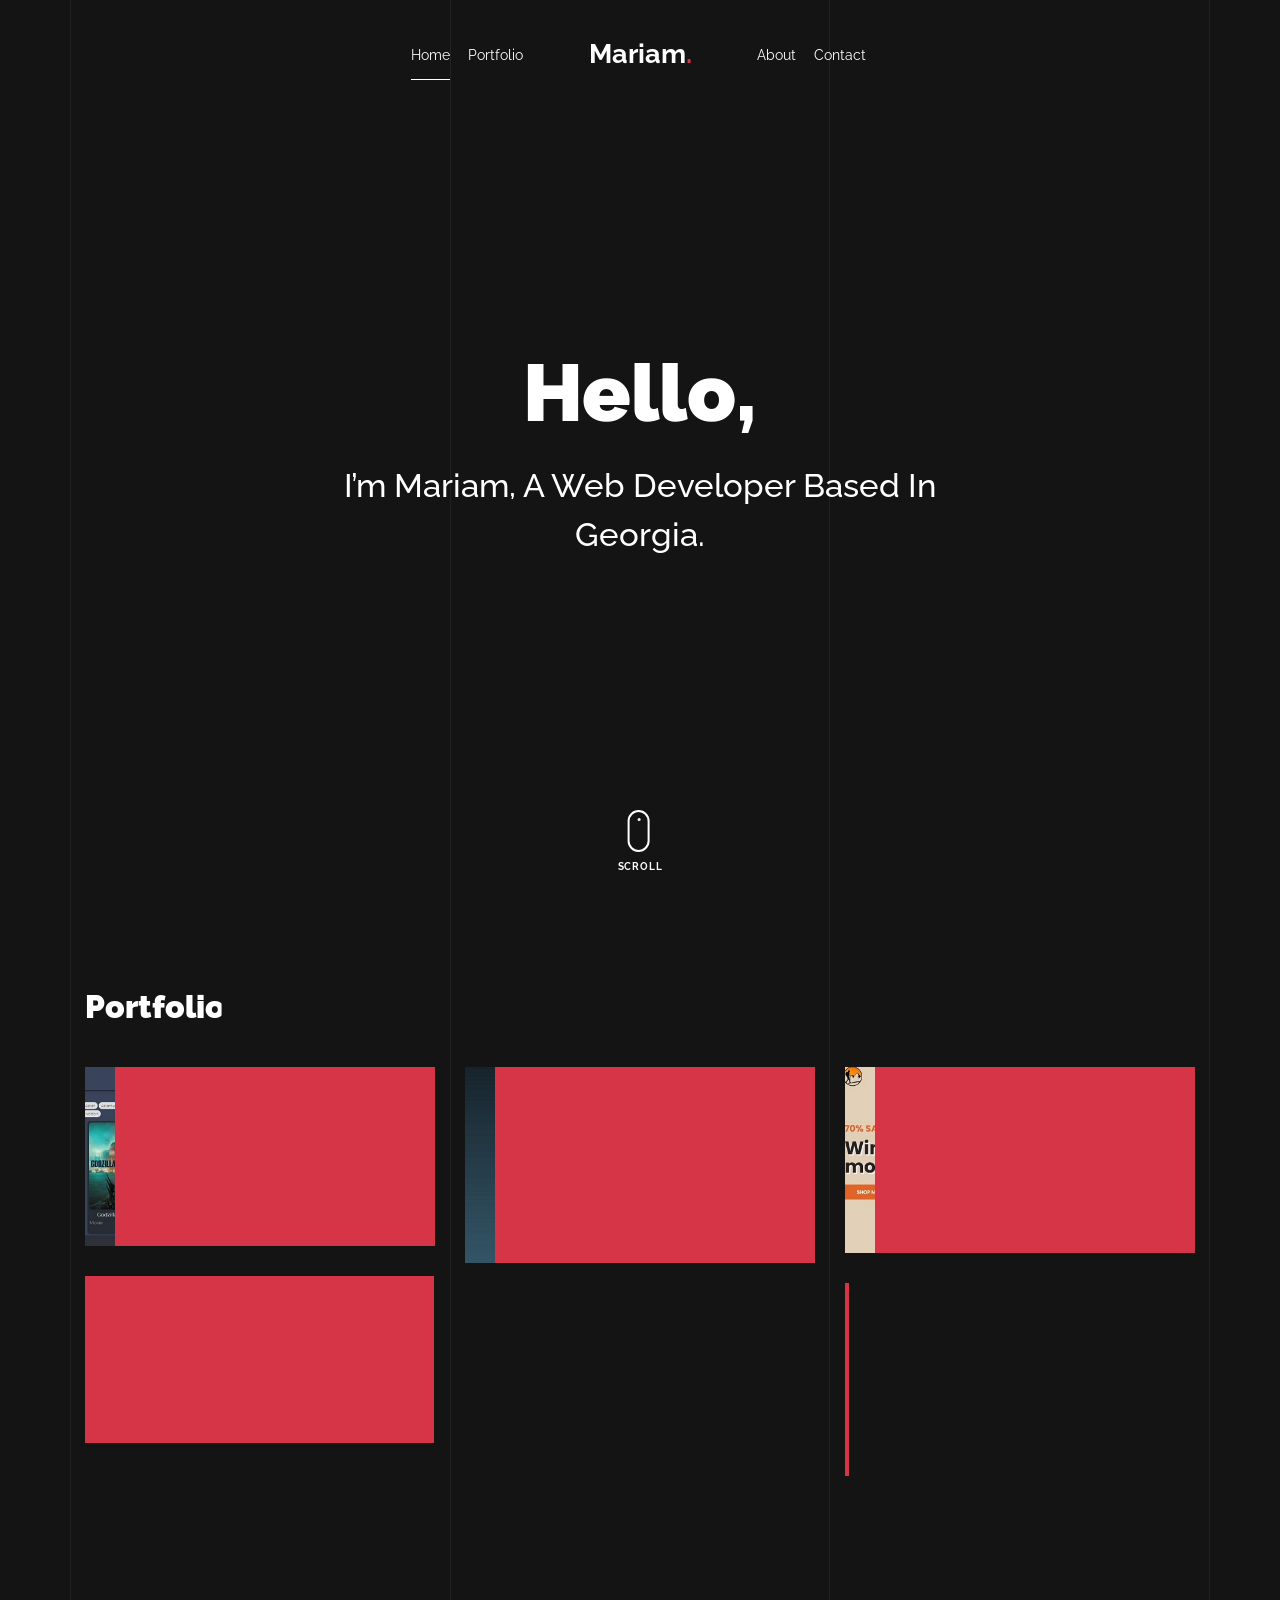
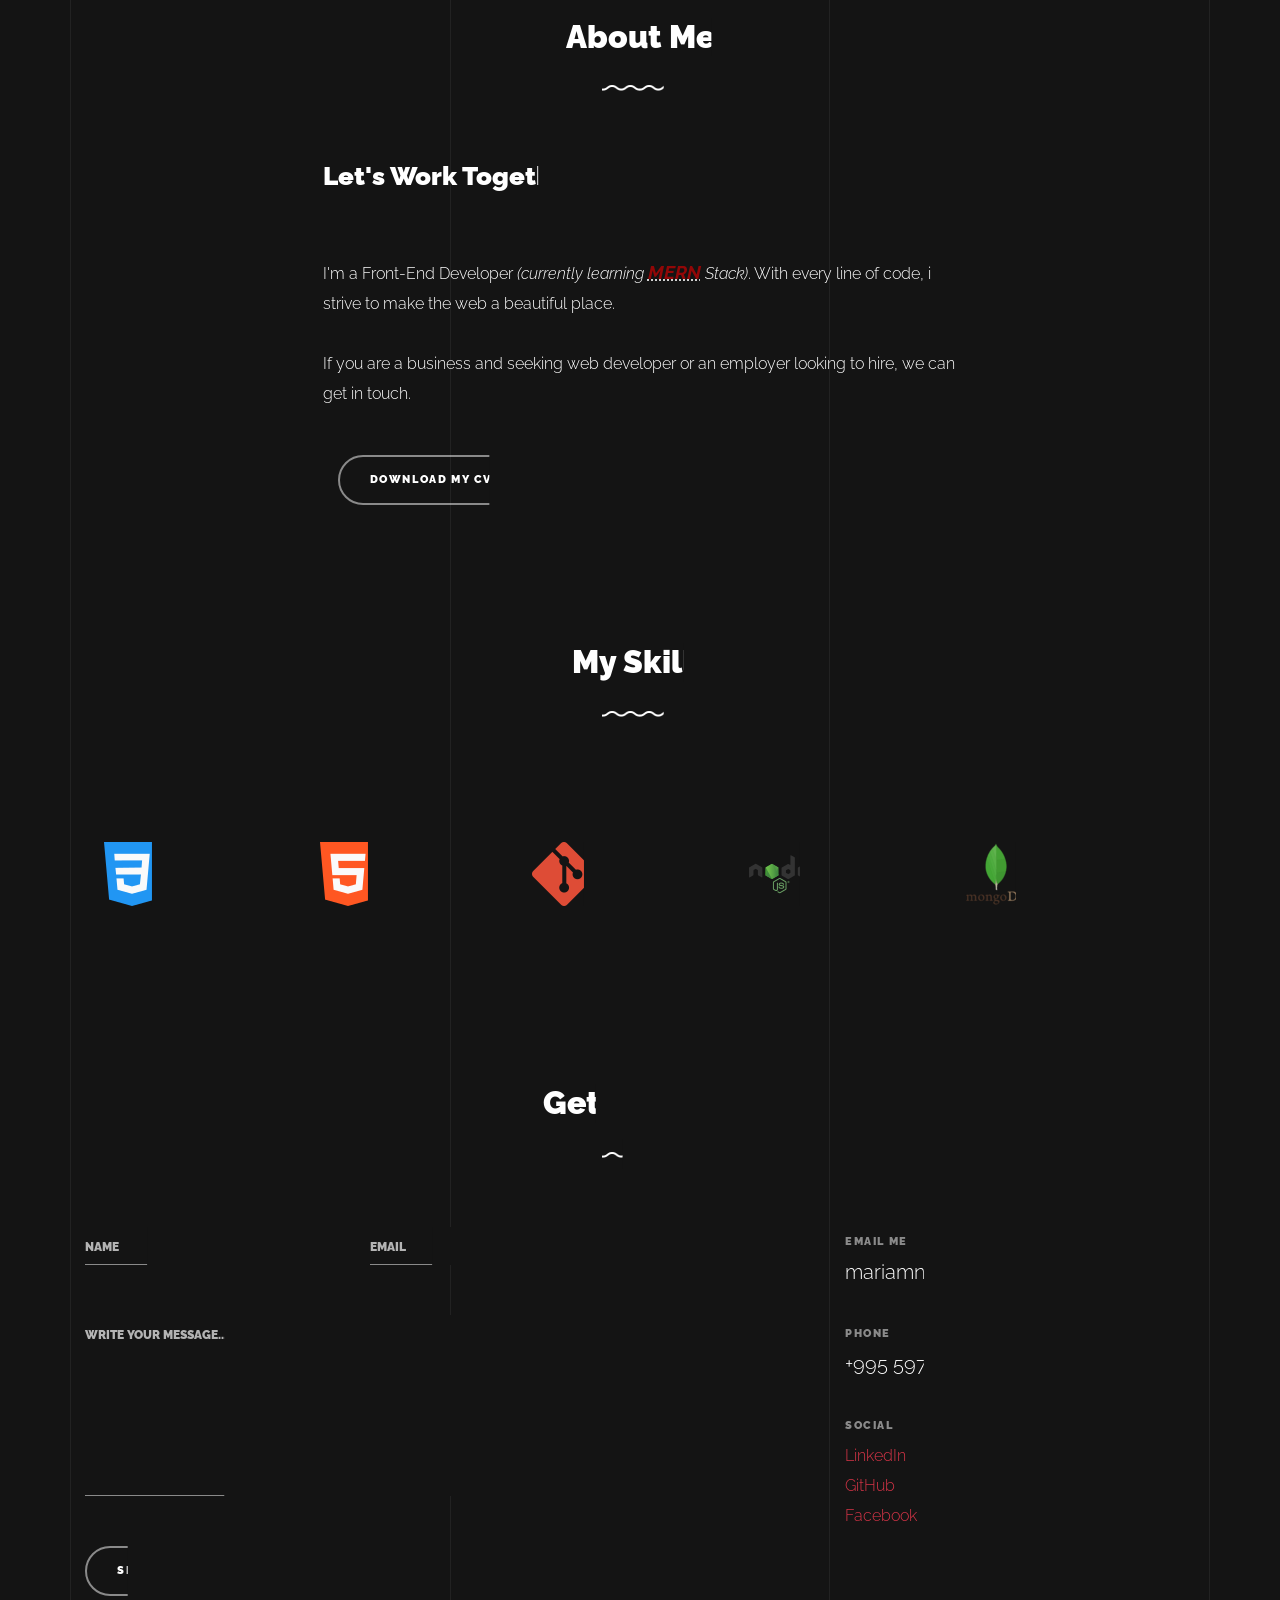
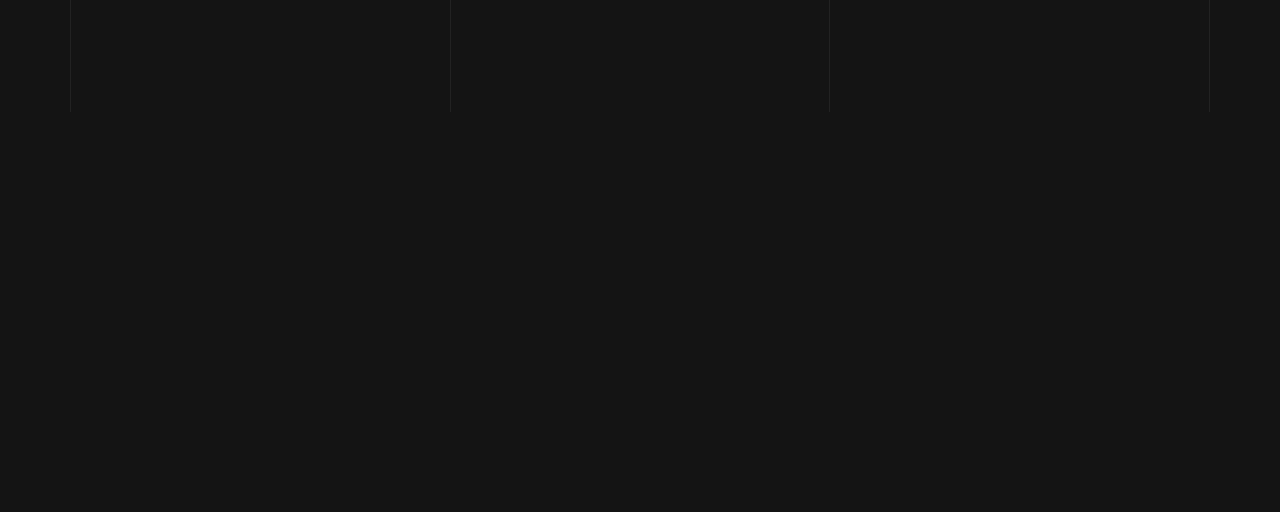
==== commit 15e24a75: "Made some small changes." ====
--- a/index.html
+++ b/index.html
@@ -151,6 +151,28 @@
                   </a>
                 </div>
 
+                 <div
+                  class="item branding packaging col-sm-6 col-md-6 col-lg-4 isotope-mb-2"
+                >
+                  <a
+                    href="portfolio-single-3.html"
+                    class="portfolio-item isotope-item gsap-reveal-img ajax-load-page"
+                    data-id="4"
+                  >
+                    <div class="overlay">
+                      <span class="wrap-icon icon-link2"></span>
+                      <div class="portfolio-item-content">
+                        <h3>Tip Calculator</h3>
+                      </div>
+                    </div>
+                    <img
+                      src="images/tip-calculator.jpg"
+                      class="lazyload img-fluid"
+                      alt="Images"
+                    />
+                  </a>
+                </div>
+
                 <div
                   class="item web branding col-sm-6 col-md-6 col-lg-4 isotope-mb-2"
                 >
@@ -173,22 +195,45 @@
                   </a>
                 </div>
 
+
                 <div
                   class="item branding packaging col-sm-6 col-md-6 col-lg-4 isotope-mb-2"
                 >
                   <a
-                    href="portfolio-single-3.html"
+                    href="portfolio-single-6.html"
                     class="portfolio-item isotope-item gsap-reveal-img ajax-load-page"
                     data-id="4"
                   >
                     <div class="overlay">
                       <span class="wrap-icon icon-link2"></span>
                       <div class="portfolio-item-content">
-                        <h3>Tip Calculator</h3>
+                        <h3>Personal Website</h3>
                       </div>
                     </div>
                     <img
-                      src="images/tip-calculator.jpg"
+                      src="images/personal-portfolio.jpg"
+                      class="lazyload img-fluid"
+                      alt="Images"
+                    />
+                  </a>
+                </div>
+
+                  <div
+                  class="item branding packaging col-sm-6 col-md-6 col-lg-4 isotope-mb-2"
+                >
+                  <a
+                    href="portfolio-single-5.html"
+                    class="portfolio-item isotope-item gsap-reveal-img ajax-load-page"
+                    data-id="4"
+                  >
+                    <div class="overlay">
+                      <span class="wrap-icon icon-link2"></span>
+                      <div class="portfolio-item-content">
+                        <h3>Survey Form</h3>
+                      </div>
+                    </div>
+                    <img
+                      src="images/survey-form.jpg"
                       class="lazyload img-fluid"
                       alt="Images"
                     />
@@ -217,27 +262,7 @@
                   </a>
                 </div>
 
-                <div
-                  class="item branding packaging col-sm-6 col-md-6 col-lg-4 isotope-mb-2"
-                >
-                  <a
-                    href="portfolio-single-5.html"
-                    class="portfolio-item isotope-item gsap-reveal-img ajax-load-page"
-                    data-id="4"
-                  >
-                    <div class="overlay">
-                      <span class="wrap-icon icon-link2"></span>
-                      <div class="portfolio-item-content">
-                        <h3>Survey Form</h3>
-                      </div>
-                    </div>
-                    <img
-                      src="images/survey-form.jpg"
-                      class="lazyload img-fluid"
-                      alt="Images"
-                    />
-                  </a>
-                </div>
+                
               </div>
             </div>
           </div>
@@ -261,8 +286,7 @@
                 </h3>
                 <p class="mb-4 gsap-reveal"></p>
                 <p>
-                  I'm a <strong>Web Developer</strong
-                  ><i>(currently learning MERN Stack)</i>. With every line of
+                  I'm a Front-End Developer <i>(currently learning <abbr title="MongoDB, Express, React, Node.js"><strong>MERN</strong></abbr> Stack)</i>. With every line of
                   code, i strive to make the web a beautiful place.
                   <br />
                   <br />
@@ -379,6 +403,7 @@
               /></span>
             </div>
 
+
             <div class="row justify-content-between">
               <div class="col-md-6">
                 <form
@@ -454,7 +479,7 @@
 
                   <div class="d-block">
                     <span class="d-block contact-info-label">Social</span>
-                    <a href="https://www.linkedin.com/in/mariam-nozadze-38b895203/">Linked In</a>
+                    <a href="https://www.linkedin.com/in/mariam-nozadze-38b895203/">LinkedIn</a>
                     <div class="d-block">
                       <a href="https://github.com/mariamnozadze">GitHub</a>
                     </div>
@@ -464,9 +489,6 @@
                     </div>
                   </div>
 
-
-
-                    
                   </div>
                 </div>
               </div>
--- a/css/style.css
+++ b/css/style.css
@@ -1996,6 +1996,7 @@
 @media (max-width: 767.98px) {
   .contact-info-v1 {
     text-align: center;
+    margin-left: 15%;
   }
 }
 
@@ -2445,7 +2446,7 @@
   left: 0;
   right: 0;
   bottom: 0;
-  background: black;
+  background: #141414;
 }
 
 .gsap-reveal-hero {
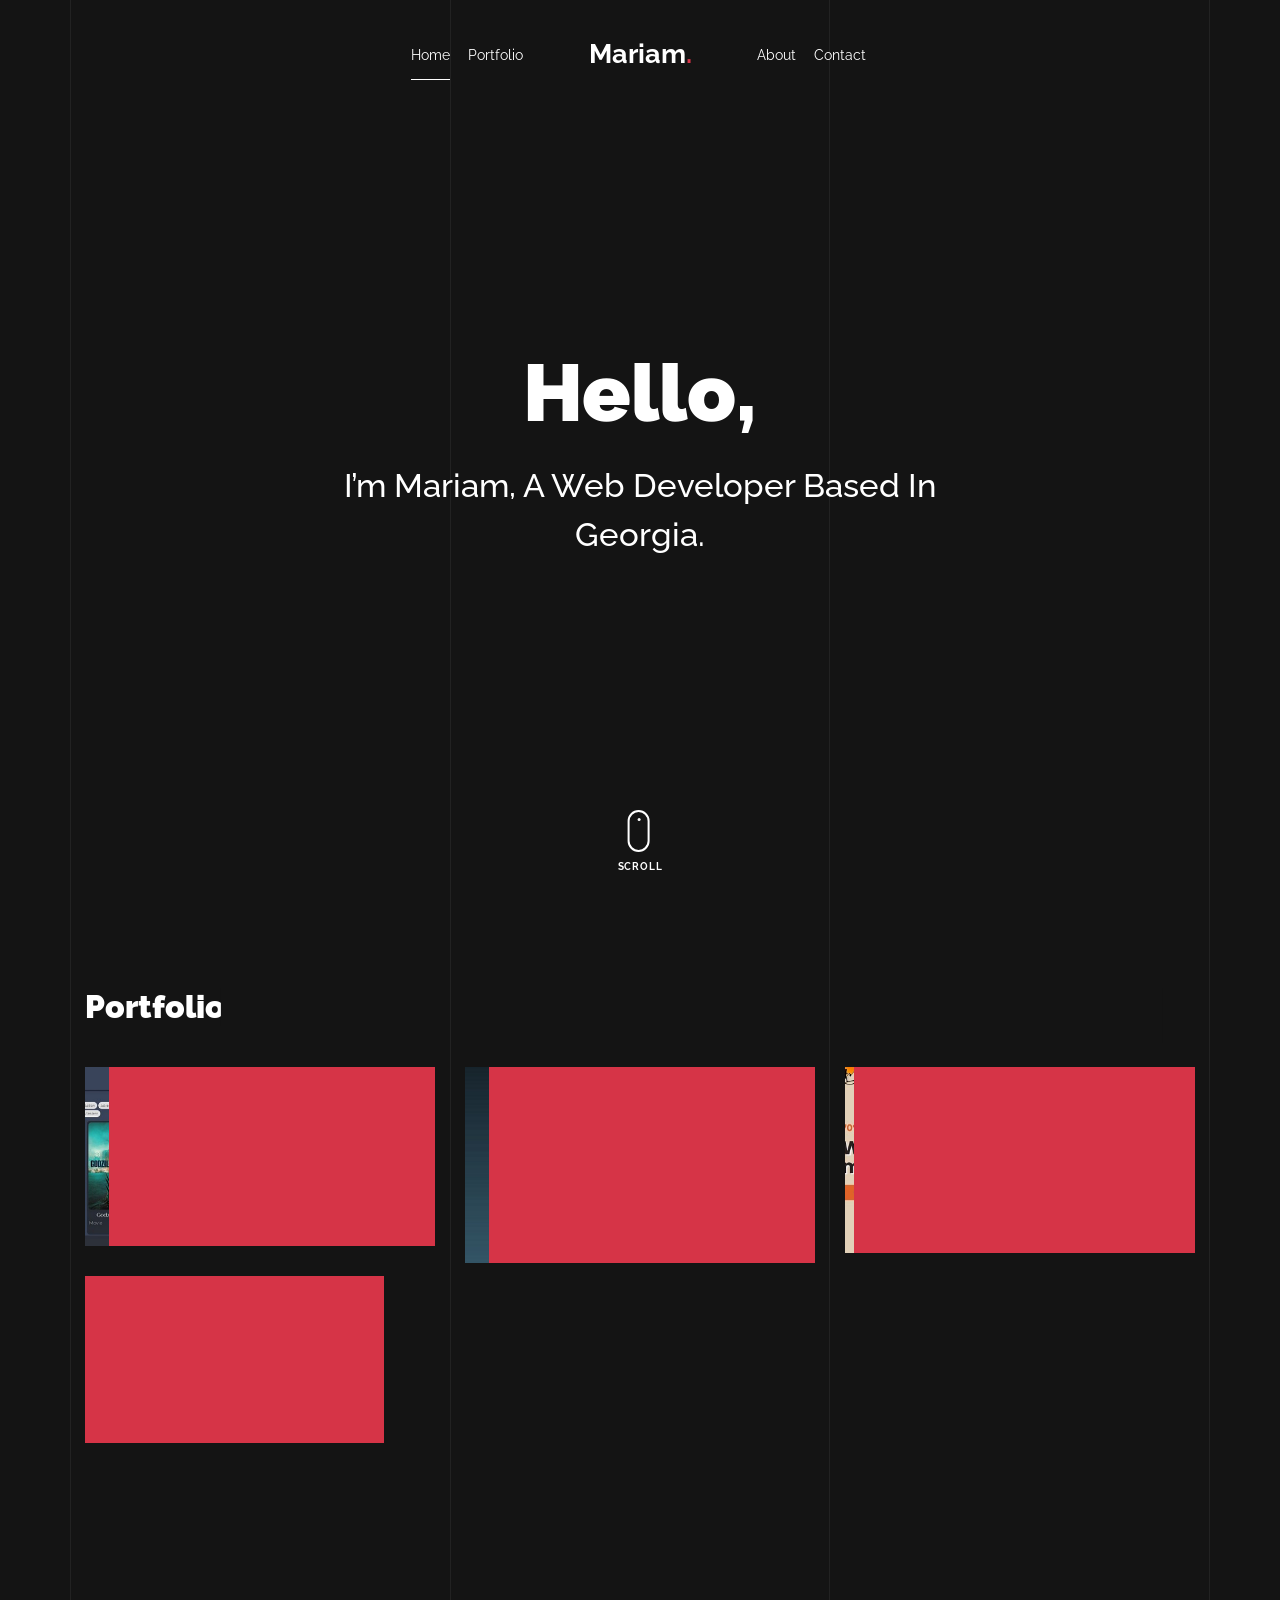
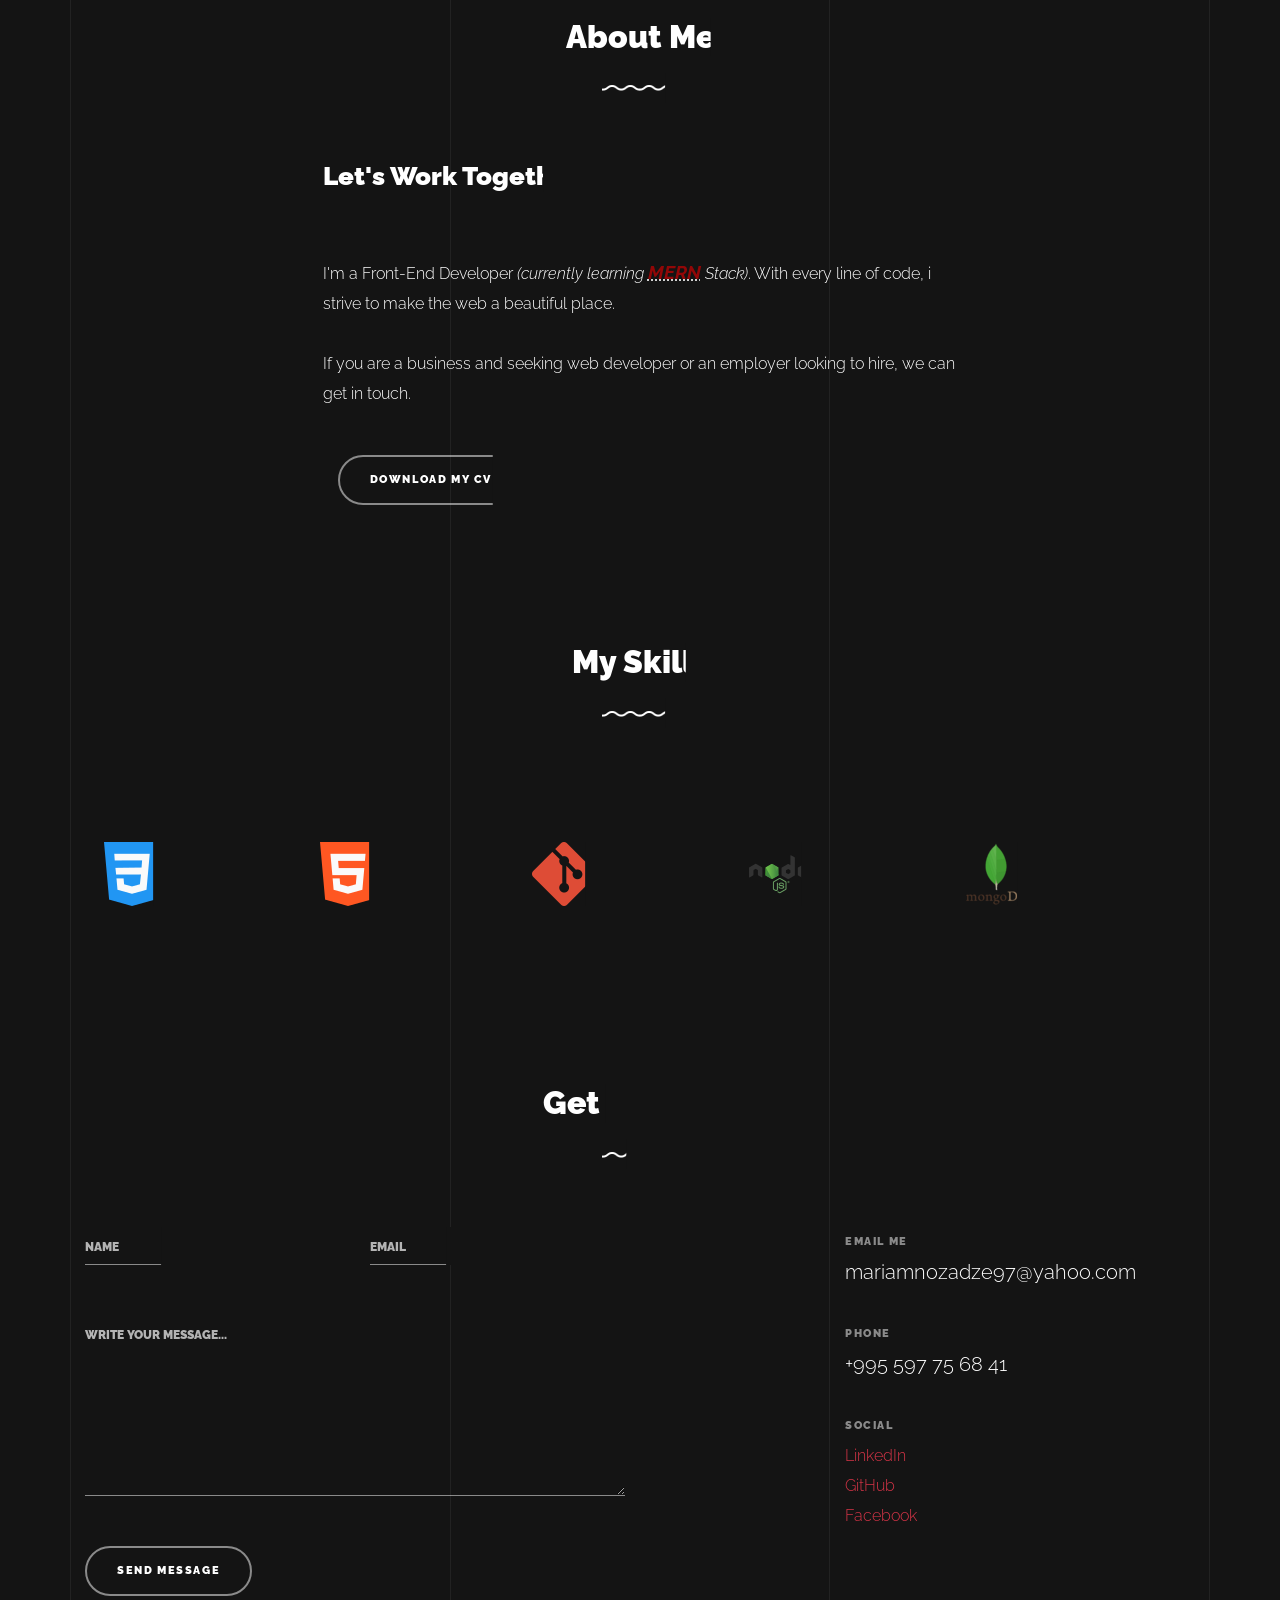
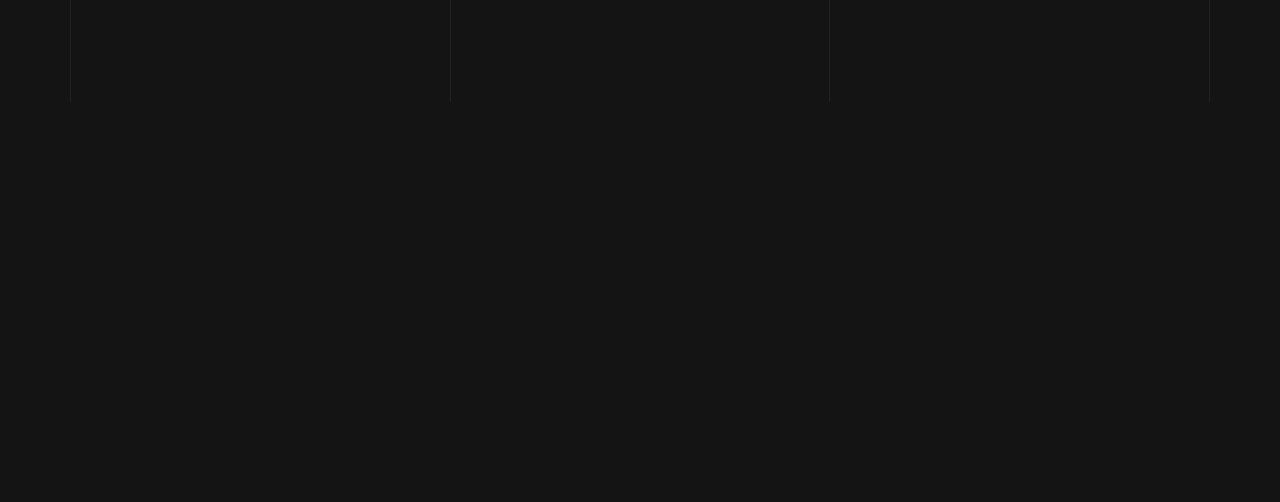
==== commit 8a5a198e: "change social" ====
--- a/index.html
+++ b/index.html
@@ -432,7 +432,7 @@
                         id="email"
                       />
                     </div>
-                    <div class="col-lg-12 form-group gsap-reveal">
+                    <div class="col-lg-12 form-group ">
                       <label for="message">Write your message...</label>
                       <textarea
                         name="message"
@@ -443,7 +443,7 @@
                       ></textarea>
                     </div>
                   </div>
-                  <div class="form-group row gsap-reveal">
+                  <div class="form-group row">
                     <div class="col-md-12 d-flex align-items-center">
                       <input
                         type="submit"
@@ -461,7 +461,7 @@
               </div>
 
               <div class="col-md-4">
-                <div class="contact-info-v1 gsap-reveal">
+                <div class="contact-info-v1">
                   <div class="d-block">
                     <span class="d-block contact-info-label">Email Me</span>
                     <a
--- a/css/style.css
+++ b/css/style.css
@@ -1995,8 +1995,9 @@
 
 @media (max-width: 767.98px) {
   .contact-info-v1 {
-    text-align: center;
+    text-align: left;
     margin-left: 15%;
+    margin-top: 10%;
   }
 }
 
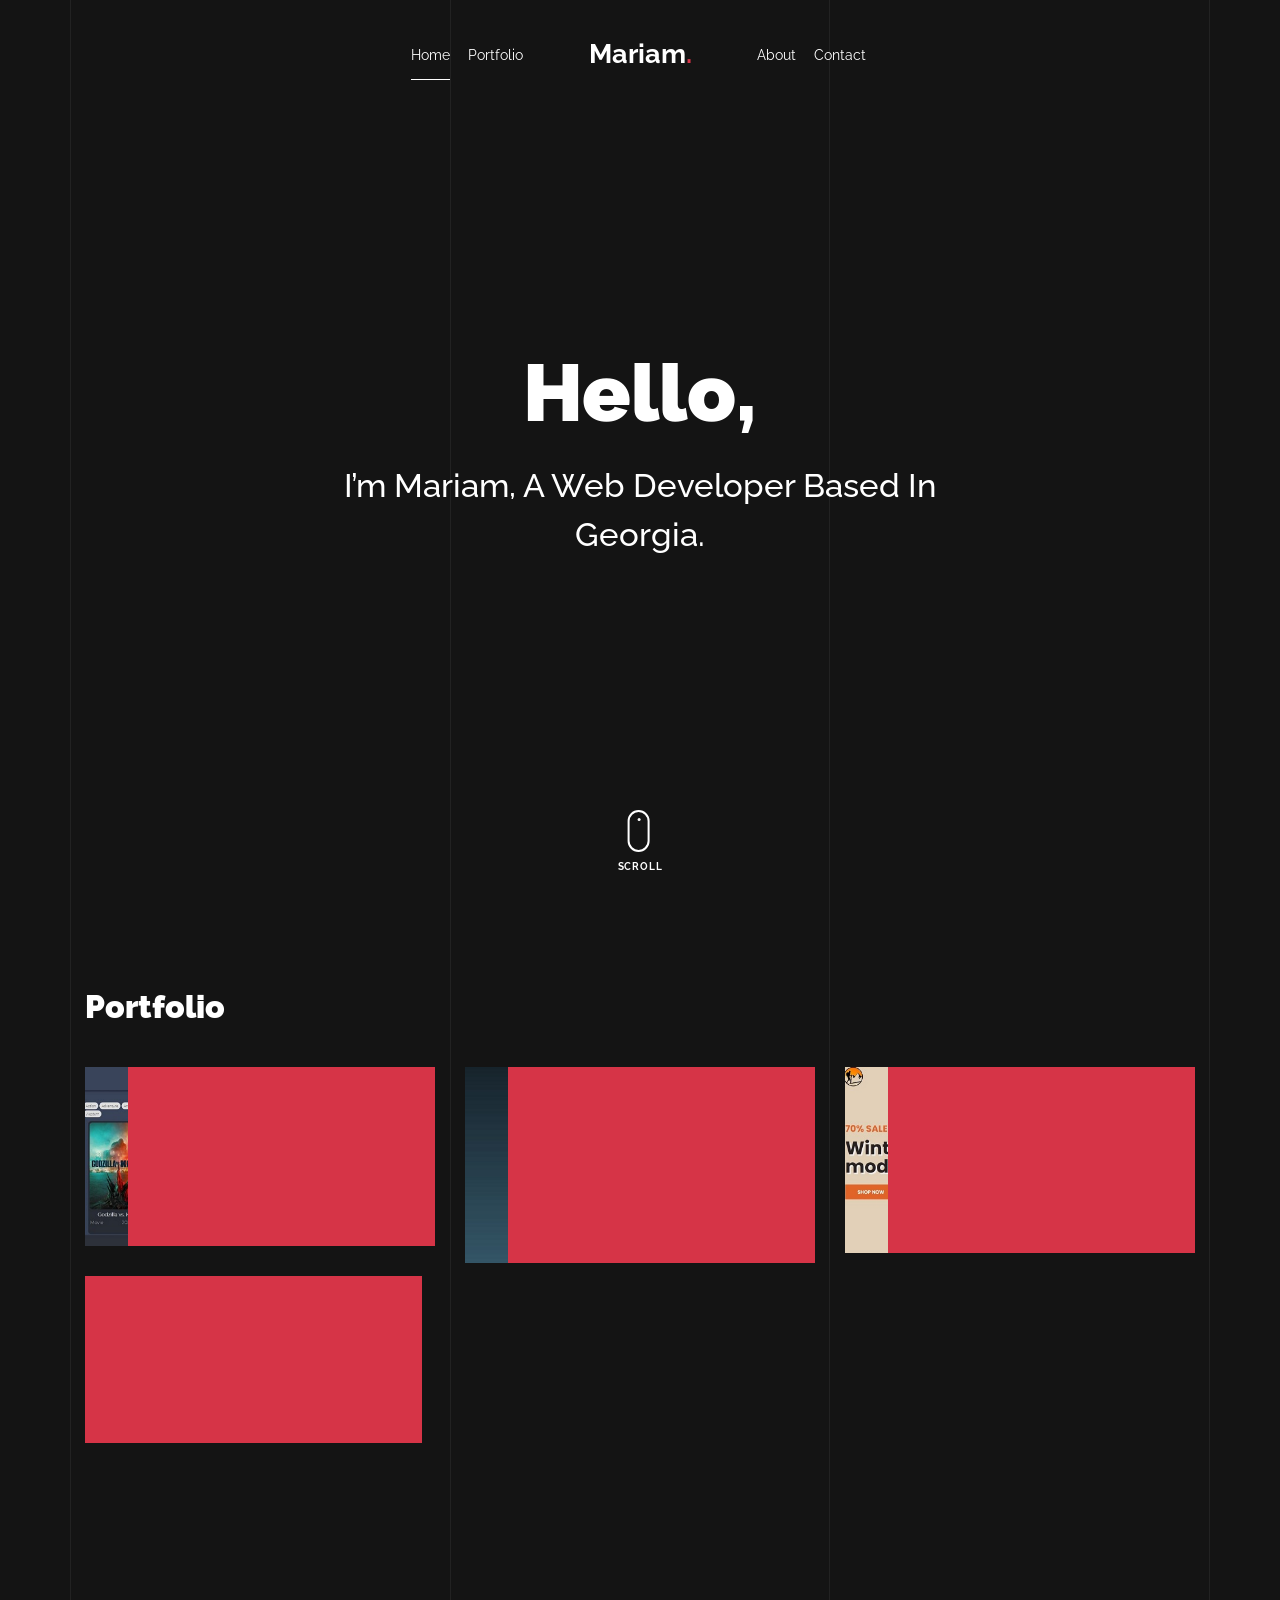
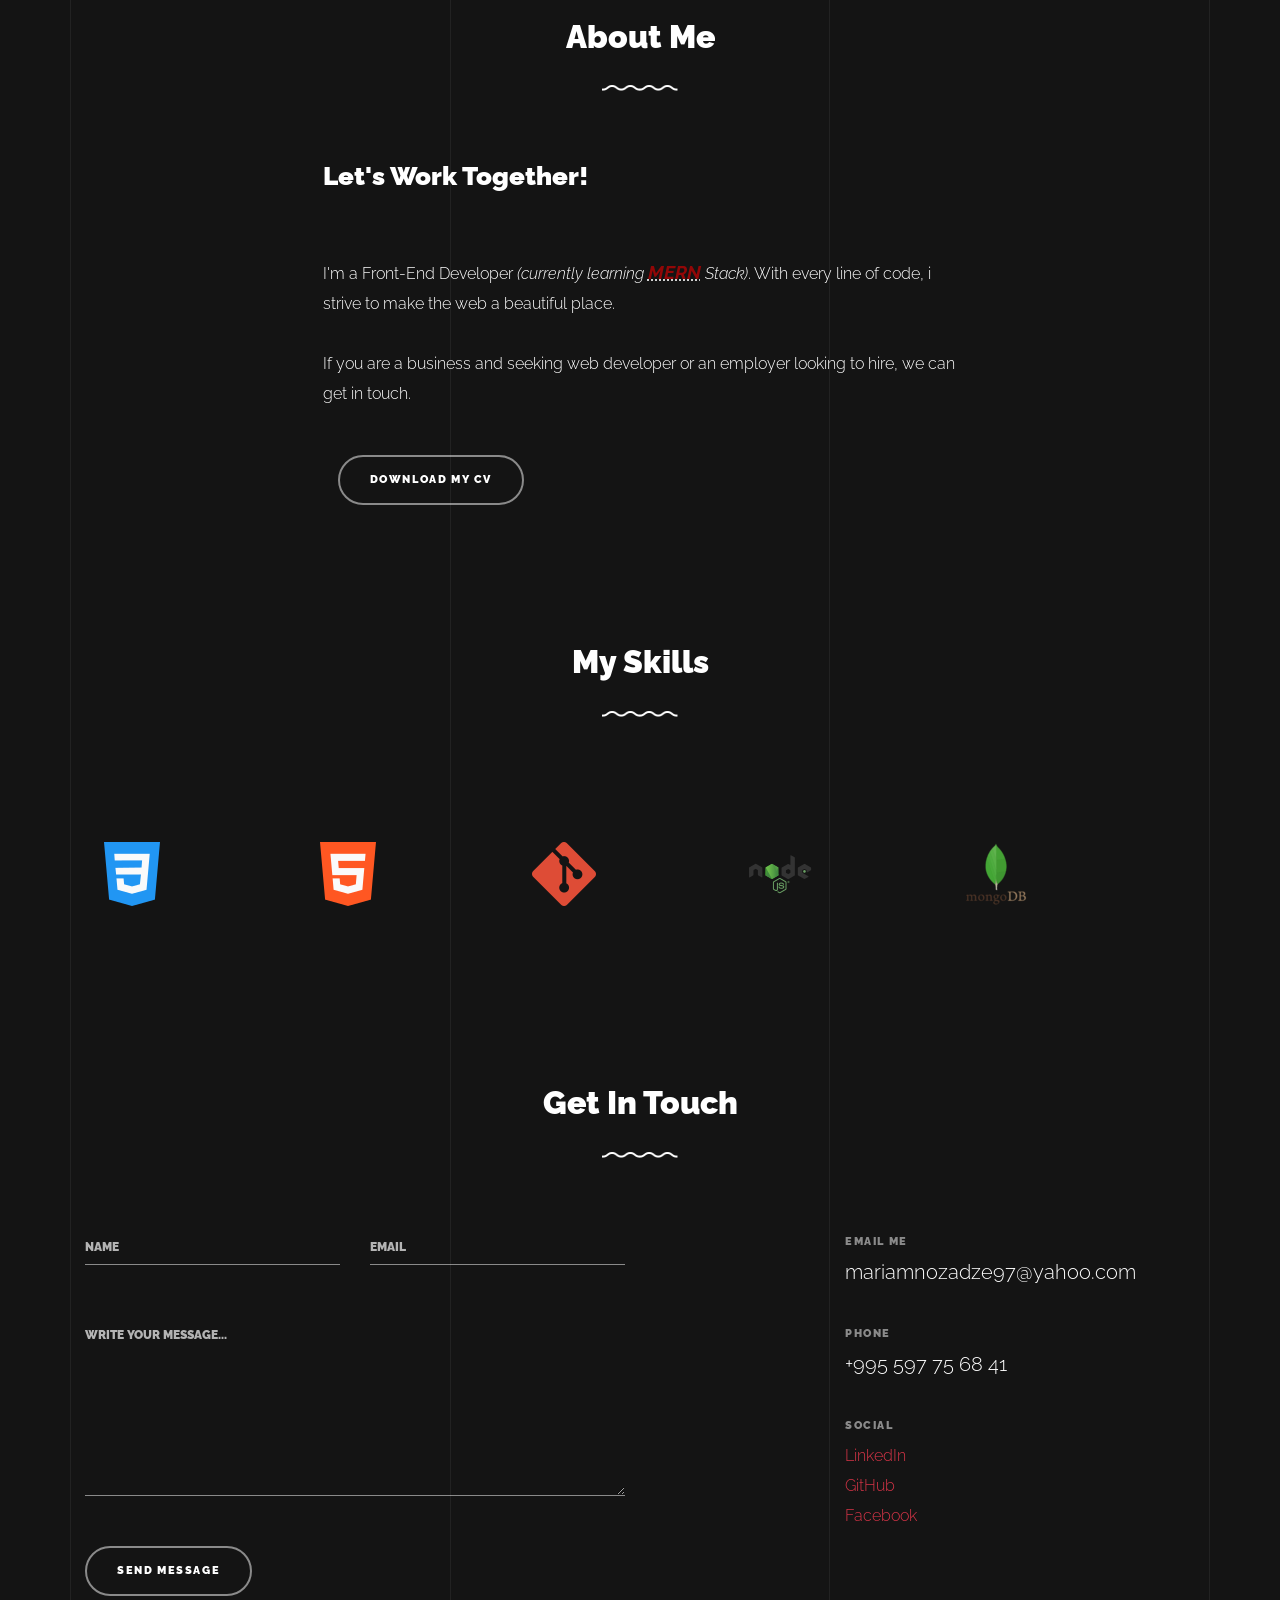
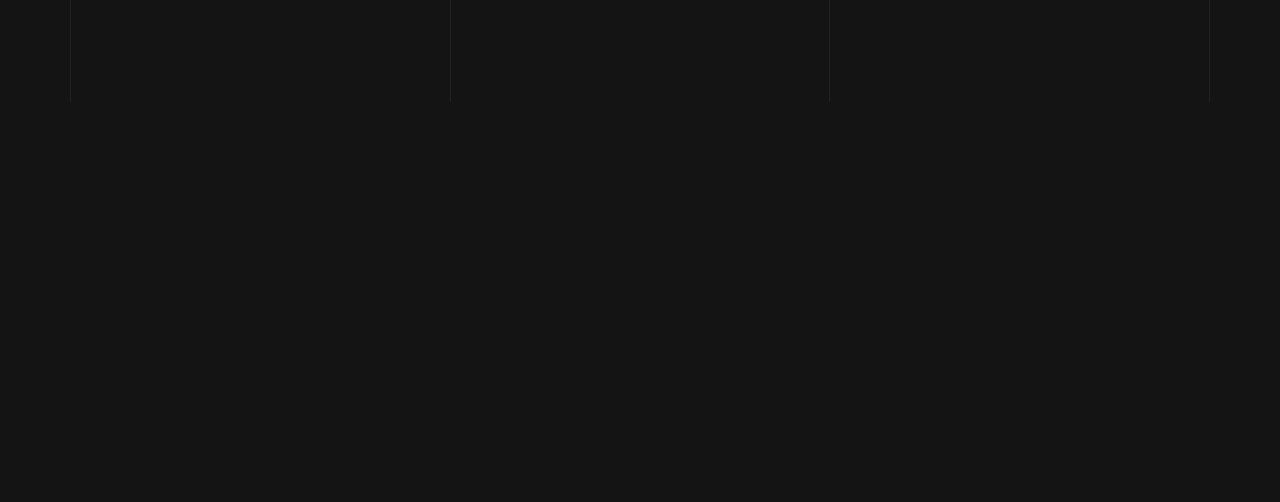
==== commit 55ce6050: "gsap changes" ====
--- a/index.html
+++ b/index.html
@@ -108,7 +108,7 @@
             <span class="mouse-label">Scroll</span>
           </a>
         </div>
-        <!-- END .cover-v1 -->
+        <!-- END-->
 
         <div class="unslate_co--section" id="portfolio-section">
           <div class="container">
@@ -499,12 +499,6 @@
       <!-- END .unslate_co-site-inner -->
     </div>
 
-    <!-- Loader -->
-    <div id="unslate_co--overlayer"></div>
-    <div class="site-loader-wrap">
-      <div class="site-loader"></div>
-    </div>
-
     <script src="js/scripts-dist.js"></script>
     <script src="js/main.js"></script>
   </body>
--- a/css/style.css
+++ b/css/style.css
@@ -1414,55 +1414,6 @@
   visibility: hidden;
 }
 
-.filter-wrap {
-  position: relative;
-}
-
-.filter-wrap .filter {
-  font-size: 14px;
-  color: #fff;
-}
-
-.filter-wrap .filter a {
-  margin-left: 10px;
-  color: rgba(255, 255, 255, 0.5);
-}
-
-.filter-wrap .filter a:hover {
-  color: #fff;
-}
-
-.filter-wrap .filter a.active {
-  color: #fff;
-}
-
-@media (max-width: 991.98px) {
-  .filter-wrap .filter {
-    background: #000;
-    z-index: 9;
-    position: absolute;
-    min-width: 150px;
-    opacity: 0;
-    visibility: hidden;
-    -webkit-transition: 0.3s all ease;
-    -o-transition: 0.3s all ease;
-    transition: 0.3s all ease;
-    right: 0;
-    padding: 20px;
-    top: 10px;
-    -webkit-box-shadow: 0 2px 5px 0 rgba(0, 0, 0, 0.2);
-    box-shadow: 0 2px 5px 0 rgba(0, 0, 0, 0.2);
-    border-radius: 4px;
-  }
-  .filter-wrap .filter.active {
-    opacity: 1;
-    visibility: visible;
-  }
-  .filter-wrap .filter a {
-    display: block;
-  }
-}
-
 /* Isotope Transitions
 ------------------------------- */
 .isotope,
@@ -1525,405 +1476,8 @@
   color: #fff;
 }
 
-.lead {
-  font-size: 18px;
-  line-height: 30px;
-}
-
-.relative {
-  position: relative;
-}
-
-figure.dotted-bg {
-  position: relative;
-}
-
-figure.dotted-bg:before {
-  z-index: -1;
-  content: "";
-  position: absolute;
-  bottom: -50px;
-  right: -50px;
-  width: 268px;
-  height: 224px;
-  background-image: url("../images/dotted_light.png");
-  background-repeat: no-repeat;
-}
-
-@media (max-width: 991.98px) {
-  figure.dotted-bg:before {
-    right: 0px;
-  }
-}
-
-.gutter-v1 {
-  margin-right: -1px !important;
-  margin-left: -1px !important;
-}
-
-@media (max-width: 991.98px) {
-  .gutter-v1 {
-    margin-left: -15px !important;
-    margin-right: -15px !important;
-  }
-}
-
-.gutter-v1 > .col,
-.gutter-v1 > [class*="col-"] {
-  padding-right: 1px !important;
-  padding-left: 1px !important;
-}
-
-@media (max-width: 991.98px) {
-  .gutter-v1 > .col,
-  .gutter-v1 > [class*="col-"] {
-    padding-right: 15px !important;
-    padding-left: 15px !important;
-  }
-}
-
-.gutter-v2 {
-  margin-right: -2px !important;
-  margin-left: -2px !important;
-}
-
-@media (max-width: 991.98px) {
-  .gutter-v2 {
-    margin-left: -15px !important;
-    margin-right: -15px !important;
-  }
-}
-
-.gutter-v2 > .col,
-.gutter-v2 > [class*="col-"] {
-  margin-bottom: 4px;
-  padding-right: 2px !important;
-  padding-left: 2px !important;
-}
-
-@media (max-width: 991.98px) {
-  .gutter-v2 > .col,
-  .gutter-v2 > [class*="col-"] {
-    padding-right: 15px !important;
-    padding-left: 15px !important;
-  }
-}
-
-.gutter-v3 {
-  margin-left: -60px !important;
-  margin-right: -60px !important;
-}
-
-@media (max-width: 991.98px) {
-  .gutter-v3 {
-    margin-left: -15px !important;
-    margin-right: -15px !important;
-  }
-}
-
-.gutter-v3 > .col,
-.gutter-v3 > [class*="col-"] {
-  padding-right: 60px !important;
-  padding-left: 60px !important;
-}
-
-@media (max-width: 991.98px) {
-  .gutter-v3 > .col,
-  .gutter-v3 > [class*="col-"] {
-    padding-right: 15px !important;
-    padding-left: 15px !important;
-  }
-}
-
-.gutter-v4 {
-  margin-right: -10px !important;
-  margin-left: -10px !important;
-}
-
-.gutter-v4 > .col,
-.gutter-v4 > [class*="col-"] {
-  margin-bottom: 20px;
-  padding-right: 10px !important;
-  padding-left: 10px !important;
-}
-
-.gutter-isotope-item {
-  margin-right: -15px !important;
-  margin-left: -15px !important;
-}
-
-@media (max-width: 991.98px) {
-  .gutter-isotope-item {
-    margin-left: -15px !important;
-    margin-right: -15px !important;
-  }
-}
-
-.gutter-isotope-item > .col,
-.gutter-isotope-item > [class*="col-"] {
-  padding-right: 15px !important;
-  padding-left: 15px !important;
-}
-
-@media (max-width: 991.98px) {
-  .gutter-isotope-item > .col,
-  .gutter-isotope-item > [class*="col-"] {
-    padding-right: 15px !important;
-    padding-left: 15px !important;
-  }
-}
-
 .isotope-mb-2 {
   margin-bottom: 30px !important;
-}
-
-.feature-v1 {
-  line-height: 28px;
-}
-
-@media (max-width: 767.98px) {
-  .feature-v1 {
-    text-align: center;
-  }
-}
-
-.feature-v1 h3 {
-  font-size: 22px;
-  font-weight: 900;
-}
-
-.feature-v1 p {
-  font-size: 16px;
-}
-
-.counter-v1 .number-wrap {
-  display: block;
-}
-
-.counter-v1 .number-wrap .number {
-  font-size: 69px;
-  font-weight: 900;
-  font-family: "Arimo", sans-serif;
-  color: #d63447;
-}
-
-.counter-v1 .number-wrap .append-text {
-  position: relative;
-  top: -30px;
-  font-size: 28px;
-  font-weight: 900;
-}
-
-.counter-v1 .counter-label {
-  text-transform: uppercase;
-  letter-spacing: 0.1rem;
-  font-size: 11px;
-  font-weight: 900;
-}
-
-.testimonial-v1 {
-  text-align: center;
-  z-index: 9;
-}
-
-.testimonial-v1 .testimonial-inner-bg {
-  padding: 50px;
-  padding-bottom: 70px;
-  background-color: #212121;
-  text-align: center;
-  font-size: 20px;
-  line-height: 40px;
-  position: relative;
-  z-index: 1;
-  -webkit-box-shadow: 0px 30px 0 -20px #d63447;
-  box-shadow: 0px 30px 0 -20px #d63447;
-}
-
-@media (max-width: 991.98px) {
-  .testimonial-v1 .testimonial-inner-bg {
-    font-size: 16px;
-    line-height: 32px;
-    padding: 30px 30px 50px 30px;
-  }
-}
-
-.testimonial-v1 .testimonial-inner-bg .quote {
-  display: block;
-  font-size: 80px;
-  font-family: "Georgia", serif;
-}
-
-.testimonial-v1 .testimonial-author-info {
-  z-index: 2;
-  margin-top: -45px;
-  position: relative;
-}
-
-.testimonial-v1 .testimonial-author-info img {
-  width: 90px;
-  margin: 0 auto 30px auto;
-  border-radius: 50%;
-}
-
-.testimonial-v1 .testimonial-author-info h3 {
-  font-size: 20px;
-  margin: 0;
-}
-
-.testimonial-v1 .testimonial-author-info .position {
-  font-size: 12px;
-  color: rgba(255, 255, 255, 0.5);
-}
-
-.testimonial-slider .owl-stage,
-.single-slider .owl-stage {
-  overflow: hidden;
-}
-
-@media (max-width: 991.98px) {
-  .testimonial-slider .owl-nav,
-  .single-slider .owl-nav {
-    display: none;
-  }
-}
-
-.testimonial-slider .owl-nav .owl-prev,
-.testimonial-slider .owl-nav .owl-next,
-.single-slider .owl-nav .owl-prev,
-.single-slider .owl-nav .owl-next {
-  position: absolute;
-  bottom: -70px;
-  z-index: 99;
-  -webkit-transform: translateY(-50%);
-  -ms-transform: translateY(-50%);
-  transform: translateY(-50%);
-  color: #fff !important;
-}
-
-.testimonial-slider .owl-nav .owl-prev span,
-.testimonial-slider .owl-nav .owl-next span,
-.single-slider .owl-nav .owl-prev span,
-.single-slider .owl-nav .owl-next span {
-  font-size: 30px;
-}
-
-.testimonial-slider .owl-nav .owl-prev:hover,
-.testimonial-slider .owl-nav .owl-next:hover,
-.single-slider .owl-nav .owl-prev:hover,
-.single-slider .owl-nav .owl-next:hover {
-  color: #fff;
-}
-
-.testimonial-slider .owl-nav .owl-prev:active,
-.testimonial-slider .owl-nav .owl-prev:focus,
-.testimonial-slider .owl-nav .owl-next:active,
-.testimonial-slider .owl-nav .owl-next:focus,
-.single-slider .owl-nav .owl-prev:active,
-.single-slider .owl-nav .owl-prev:focus,
-.single-slider .owl-nav .owl-next:active,
-.single-slider .owl-nav .owl-next:focus {
-  outline: none;
-}
-
-.testimonial-slider .owl-nav .owl-prev,
-.single-slider .owl-nav .owl-prev {
-  left: 60px;
-}
-
-.testimonial-slider .owl-nav .owl-next,
-.single-slider .owl-nav .owl-next {
-  right: 60px;
-}
-
-.testimonial-slider .owl-dots,
-.single-slider .owl-dots {
-  position: absolute;
-  width: 100%;
-  text-align: center;
-  bottom: 50px;
-}
-
-.testimonial-slider .owl-dots .owl-dot,
-.single-slider .owl-dots .owl-dot {
-  display: inline-block;
-}
-
-.testimonial-slider .owl-dots .owl-dot > span,
-.single-slider .owl-dots .owl-dot > span {
-  margin: 4px;
-  display: inline-block;
-  width: 8px;
-  height: 8px;
-  border-radius: 50%;
-  background: rgba(255, 255, 255, 0.5);
-  -webkit-transition: 0.3s all ease;
-  -o-transition: 0.3s all ease;
-  transition: 0.3s all ease;
-}
-
-.testimonial-slider .owl-dots .owl-dot.active > span,
-.single-slider .owl-dots .owl-dot.active > span {
-  background: white;
-}
-
-.testimonial-slider .owl-dots .owl-dot:active,
-.testimonial-slider .owl-dots .owl-dot:focus,
-.single-slider .owl-dots .owl-dot:active,
-.single-slider .owl-dots .owl-dot:focus {
-  outline: none;
-}
-
-.testimonial-slider .owl-dots {
-  bottom: -50px;
-}
-
-.single-slider {
-  margin-bottom: 90px;
-}
-
-.single-slider .owl-prev,
-.single-slider .owl-next {
-  position: absolute;
-  top: 50%;
-  -webkit-transform: translateY(-50%);
-  -ms-transform: translateY(-50%);
-  transform: translateY(-50%);
-  z-index: 99;
-  width: 60px;
-  height: 60px;
-  border-radius: 50%;
-  background: rgba(0, 0, 0, 0.2) !important;
-  -webkit-transition: 0.3s all ease;
-  -o-transition: 0.3s all ease;
-  transition: 0.3s all ease;
-}
-
-.single-slider .owl-prev:hover,
-.single-slider .owl-next:hover {
-  background: rgba(0, 0, 0, 0.9) !important;
-}
-
-.single-slider .owl-prev span,
-.single-slider .owl-next span {
-  position: absolute;
-  top: 50%;
-  left: 50%;
-  -webkit-transform: translate(-50%, -50%);
-  -ms-transform: translate(-50%, -50%);
-  transform: translate(-50%, -50%);
-}
-
-.single-slider .owl-prev span:before,
-.single-slider .owl-next span:before {
-  font-size: 40px;
-}
-
-.blog-post-entry {
-  margin-bottom: 30px;
-}
-
-.blog-post-entry .post-meta {
-  font-family: "Arimo", sans-serif;
 }
 
 .form-outline-style-v1 .form-group {
@@ -2018,183 +1572,10 @@
   color: #fff;
 }
 
-.portfolio-single-inner .heading-portfolio-single-h2 {
-  margin-bottom: 40px;
-  font-size: 50px;
-  font-weight: 900;
-}
-
-@media (max-width: 991.98px) {
-  .portfolio-single-inner .heading-portfolio-single-h2 {
-    font-size: 30px;
-  }
-}
-
 #portfolio-single-holder .portfolio-single-inner {
   position: relative;
   opacity: 0;
   display: none;
-}
-
-.unslate_co--close-portfolio {
-  position: absolute;
-  top: -10px;
-  cursor: pointer;
-  z-index: 9;
-  padding: 10px 10px 10px 10px;
-  right: -10px;
-  border: 2px solid transparent;
-  background-color: #212121;
-  border-radius: 30px;
-  -webkit-transition: 0.3s all ease;
-  -o-transition: 0.3s all ease;
-  transition: 0.3s all ease;
-}
-
-.unslate_co--close-portfolio .close-portfolio-label {
-  font-size: 14px;
-  top: 25px;
-  right: -10px;
-  width: 150px;
-  position: absolute;
-  -webkit-transform: translateY(-50%);
-  -ms-transform: translateY(-50%);
-  transform: translateY(-50%);
-  opacity: 0;
-  visibility: hidden;
-  -webkit-transition: 0.3s all ease;
-  -o-transition: 0.3s all ease;
-  transition: 0.3s all ease;
-}
-
-.unslate_co--close-portfolio .wrap-icon-close {
-  font-size: 30px;
-  position: relative;
-  -webkit-transition: 0.3s all ease;
-  -o-transition: 0.3s all ease;
-  transition: 0.3s all ease;
-}
-
-.unslate_co--close-portfolio:hover .wrap-icon-close {
-  -webkit-transform: rotate(90deg);
-  -ms-transform: rotate(90deg);
-  transform: rotate(90deg);
-}
-
-.unslate_co--close-portfolio:hover .close-portfolio-lanel {
-  opacity: 1;
-  left: -10px;
-  visibility: visible;
-}
-
-.unslate_co--close-portfolio:hover,
-.unslate_co--close-portfolio:focus {
-  border-color: #333333;
-  background-color: #2e2e2e;
-}
-
-.unslate_co--close-portfolio:hover .close-portfolio-label,
-.unslate_co--close-portfolio:focus .close-portfolio-label {
-  right: 20px;
-  opacity: 1;
-  visibility: visible;
-}
-
-.close-portfolio--content {
-  right: 50%;
-  -webkit-transform: translateX(50%);
-  -ms-transform: translateX(50%);
-  transform: translateX(50%);
-}
-
-.close-portfolio--content .close-portfolio-label {
-  right: 50% !important;
-  -webkit-transform: translateX(50%);
-  -ms-transform: translateX(50%);
-  transform: translateX(50%);
-  top: 50px;
-}
-
-.detail-v1 .detail-label {
-  display: block;
-  font-size: 11px;
-  font-weight: 900;
-  text-transform: uppercase;
-  letter-spacing: 0.1rem;
-  color: rgba(255, 255, 255, 0.5);
-}
-
-.detail-v1 .detail-val {
-  font-size: 16px;
-  color: #fff;
-}
-
-.detail-v1 .detail-val a {
-  color: #fff;
-}
-
-.unslate_co--footer {
-  text-align: center;
-  font-weight: 300;
-  color: rgba(255, 255, 255, 0.5);
-}
-
-.unslate_co--footer a {
-  color: rgba(255, 255, 255, 0.6);
-}
-
-.unslate_co--footer a:hover {
-  color: #fff;
-}
-
-.unslate_co--footer .footer-site-logo {
-  margin-bottom: 30px;
-}
-
-.unslate_co--footer .footer-site-logo a {
-  font-size: 30px;
-  font-weight: 900;
-  font-family: "Raleway", sans-serif;
-  color: #fff;
-}
-
-.unslate_co--footer .footer-site-logo a span {
-  color: #d63447;
-}
-
-.unslate_co--footer .footer-site-social {
-  padding: 0;
-  margin: 0;
-  margin-bottom: 30px;
-}
-
-.unslate_co--footer .footer-site-social li {
-  padding: 0;
-  margin: 0;
-  list-style: none;
-  display: inline-block;
-}
-
-@media (max-width: 991.98px) {
-  .unslate_co--footer .footer-site-social li {
-    display: block;
-  }
-}
-
-.unslate_co--footer .footer-site-social li a {
-  display: inline-block;
-  padding-left: 20px;
-  padding-right: 20px;
-  color: rgba(255, 255, 255, 0.5);
-  letter-spacing: 0.1rem;
-  text-transform: uppercase;
-  font-size: 12px;
-  font-weight: bold;
-}
-
-.unslate_co--footer .footer-site-social li a:hover,
-.unslate_co--footer .footer-site-social li a:focus {
-  color: #fff;
 }
 
 .loader-portfolio-wrap {
@@ -2210,38 +1591,6 @@
   position: absolute;
 }
 
-.loader-portfolio,
-.site-loader {
-  width: 2rem;
-  height: 2rem;
-  margin: 2rem auto;
-  border-radius: 50%;
-  border: 0.3rem solid rgba(255, 255, 255, 0.3);
-  border-top-color: #fff;
-  -webkit-animation: 1.5s spin infinite linear;
-  animation: 1.5s spin infinite linear;
-}
-
-.loader-portfolio.dark,
-.site-loader.dark {
-  border: 0.3rem solid rgba(0, 0, 0, 0.3);
-  border-top-color: #000;
-}
-
-@-webkit-keyframes spin {
-  to {
-    -webkit-transform: rotate(360deg);
-    transform: rotate(360deg);
-  }
-}
-
-@keyframes spin {
-  to {
-    -webkit-transform: rotate(360deg);
-    transform: rotate(360deg);
-  }
-}
-
 .jarallax {
   position: relative;
   z-index: 0;
@@ -2294,105 +1643,6 @@
   color: rgba(255, 255, 255, 0.5);
 }
 
-.unslate_co--sticky {
-  position: -webkit-sticky;
-  position: sticky;
-  top: 80px;
-}
-
-.unslate_co--sticky:after,
-.unslate_co--sticky:before {
-  content: "";
-  display: table;
-}
-
-.comment-form-wrap {
-  clear: both;
-}
-
-.comment-list {
-  padding: 0;
-  margin: 0;
-}
-
-.comment-list .children {
-  padding: 50px 0 0 40px;
-  margin: 0;
-  float: left;
-  width: 100%;
-}
-
-.comment-list li {
-  padding: 0;
-  margin: 0 0 30px 0;
-  float: left;
-  width: 100%;
-  clear: both;
-  list-style: none;
-}
-
-.comment-list li .vcard {
-  width: 80px;
-  float: left;
-}
-
-.comment-list li .vcard img {
-  width: 50px;
-  border-radius: 50%;
-}
-
-.comment-list li .comment-body {
-  float: right;
-  width: calc(100% - 80px);
-}
-
-.comment-list li .comment-body h3 {
-  font-size: 20px;
-}
-
-.comment-list li .comment-body .meta {
-  text-transform: uppercase;
-  font-size: 13px;
-  letter-spacing: 0.1em;
-  color: #ccc;
-  margin-bottom: 20px;
-}
-
-.comment-list li .comment-body .reply {
-  padding: 7px 15px;
-  background: gray;
-  color: #fff;
-  text-transform: uppercase;
-  border-radius: 30px;
-  font-size: 11px;
-  font-weight: 900;
-  letter-spacing: 0.1rem;
-}
-
-.comment-list li .comment-body .reply:hover {
-  color: #fff;
-  background: #8c8c8c;
-}
-
-.categories_tags {
-  font-weight: bold;
-}
-
-.post-single-navigation a {
-  line-height: 1.5;
-  font-weight: bold;
-  padding-top: 2rem;
-  padding-bottom: 2rem;
-  display: inline-block;
-}
-
-.post-single-navigation a span {
-  margin-bottom: 10px;
-  font-size: 11px;
-  text-transform: uppercase;
-  color: rgba(255, 255, 255, 0.4);
-}
-
 .lines-wrap {
   position: absolute;
   z-index: -1;
@@ -2442,11 +1692,6 @@
 }
 
 .gsap-reveal .cover {
-  position: absolute;
-  top: 0;
-  left: 0;
-  right: 0;
-  bottom: 0;
   background: #141414;
 }
 
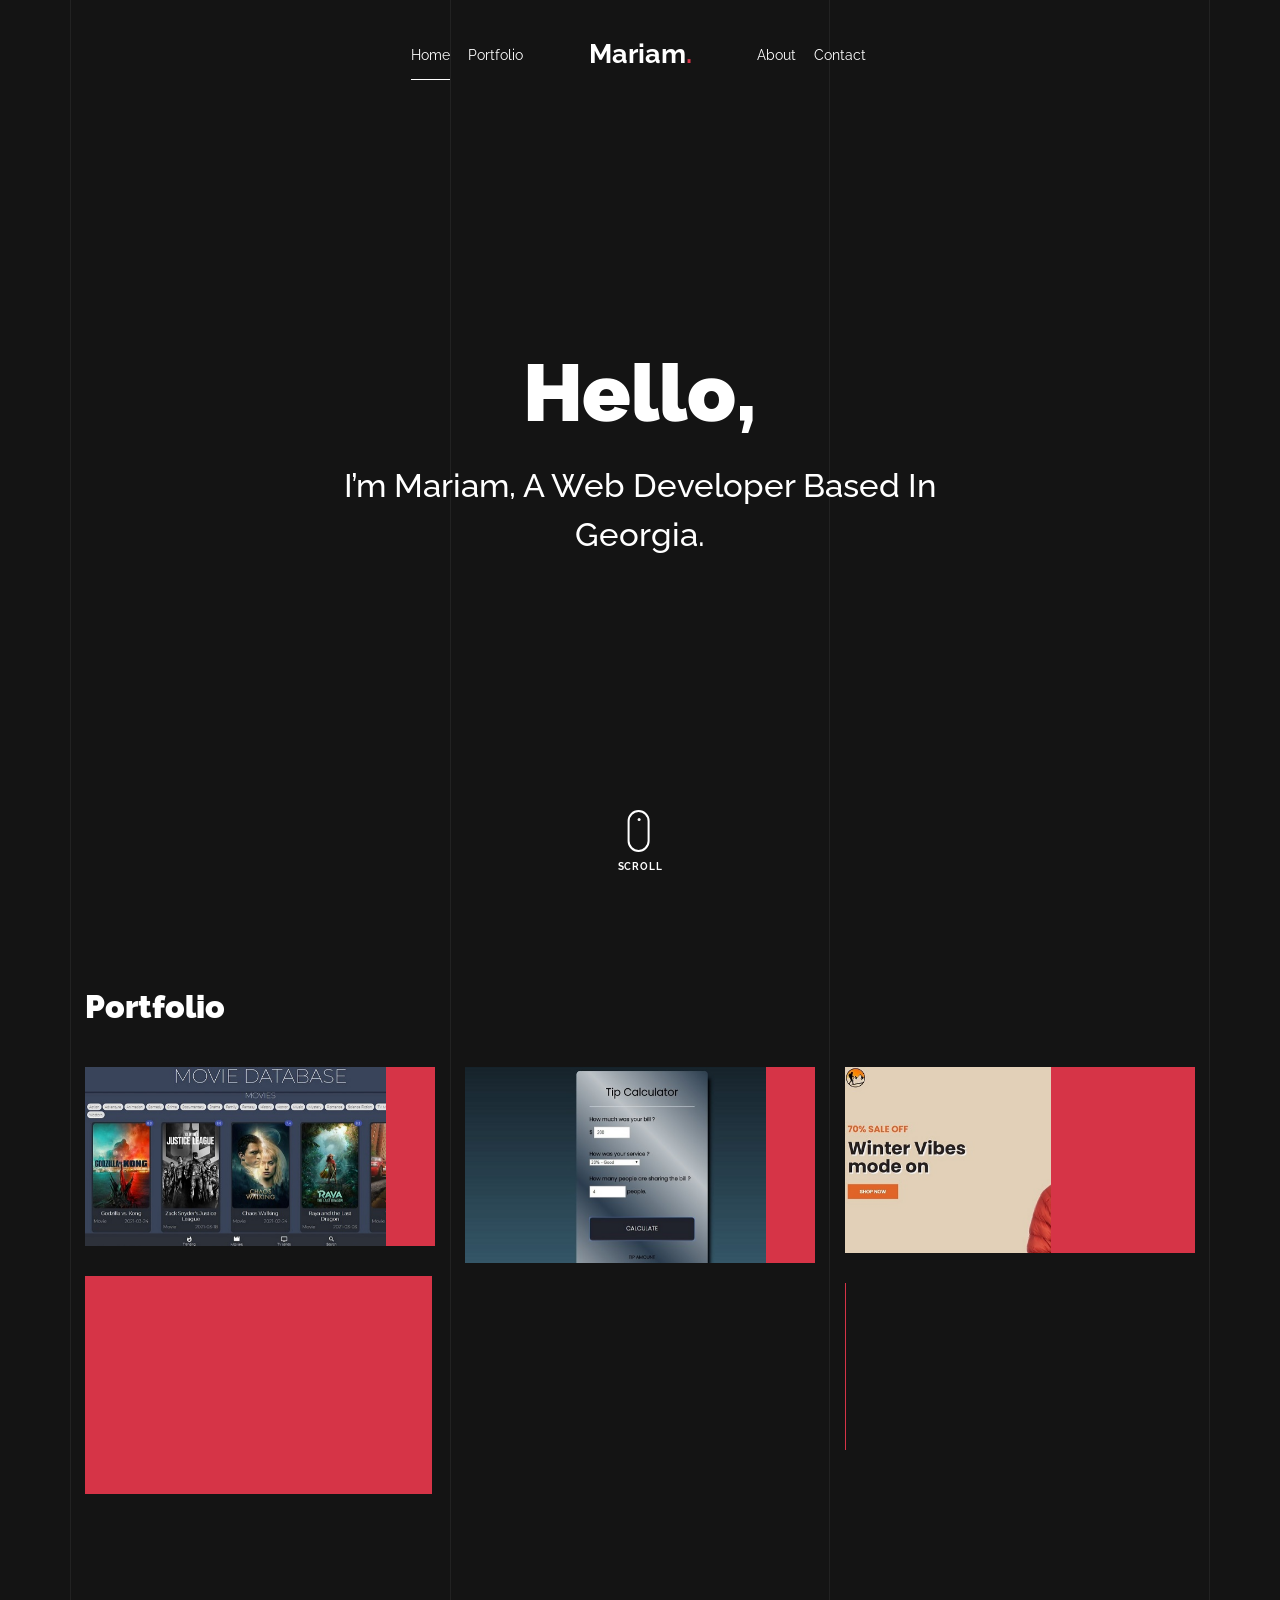
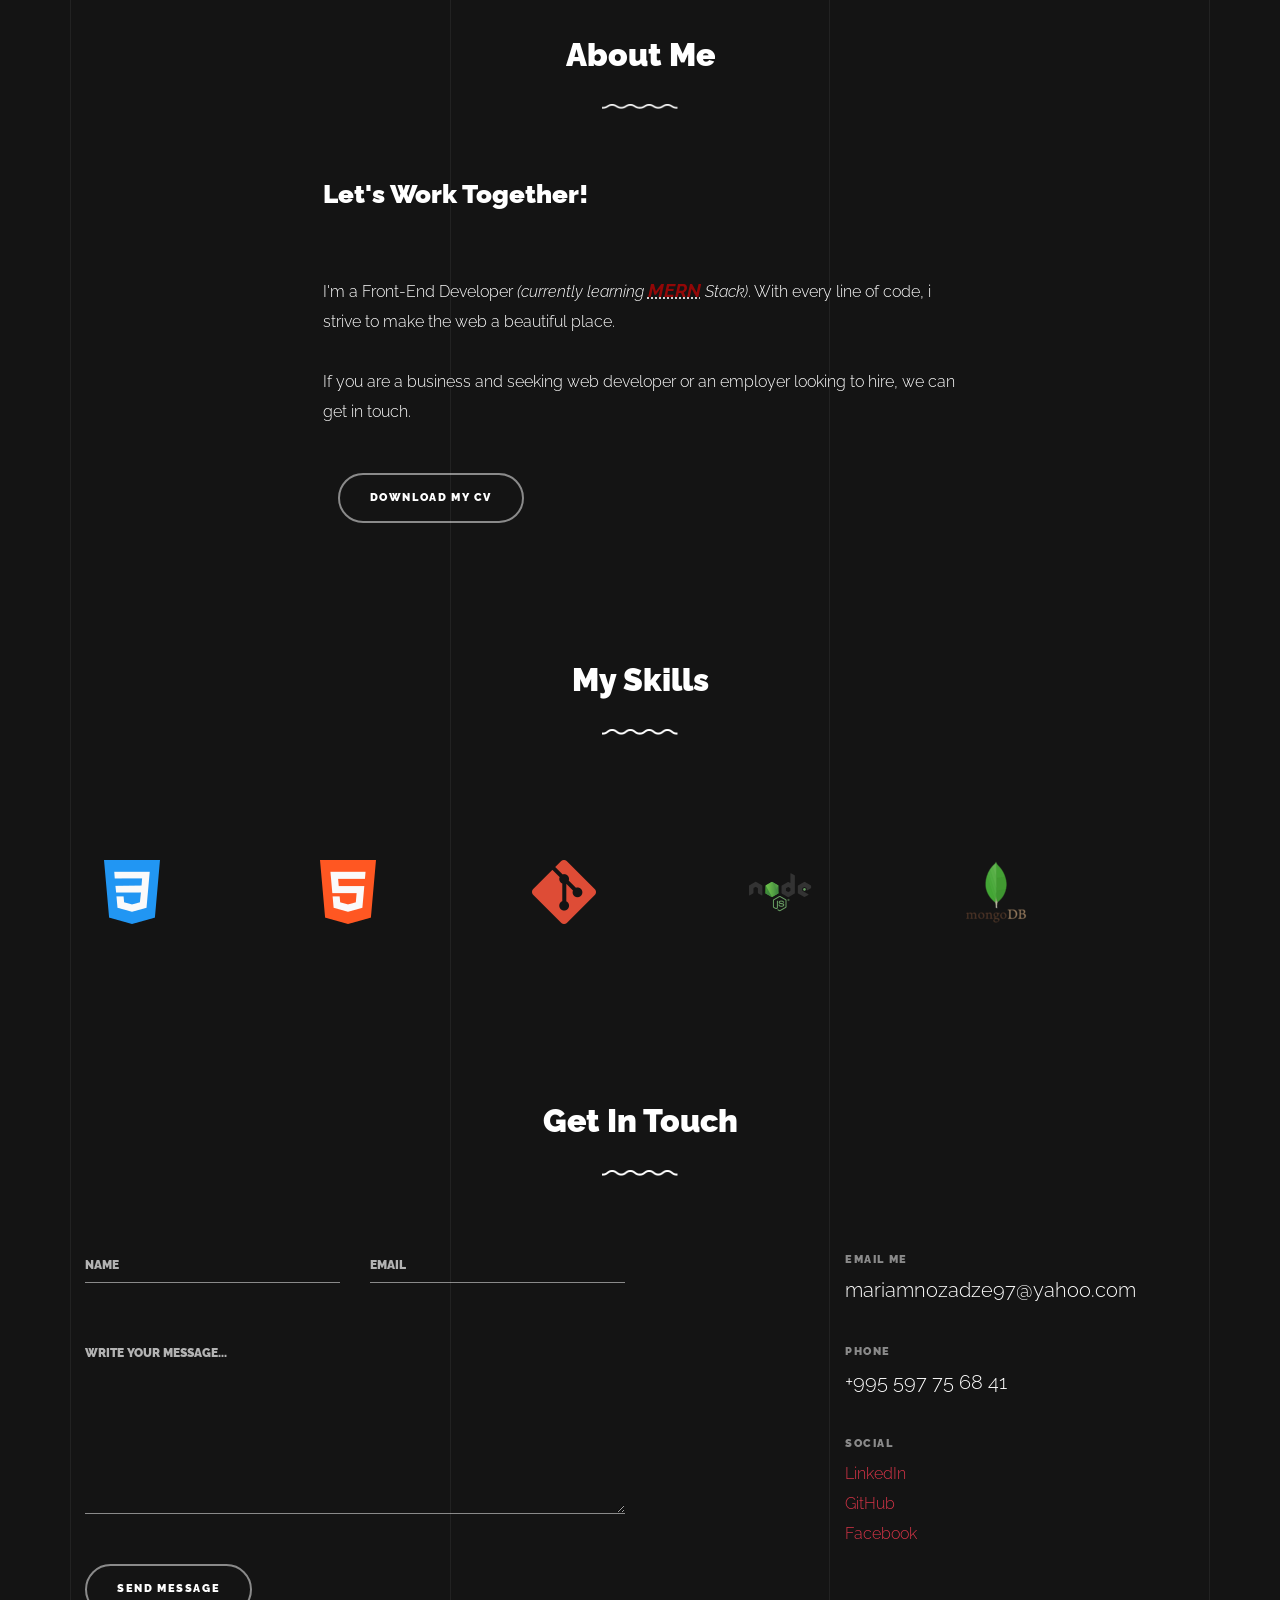
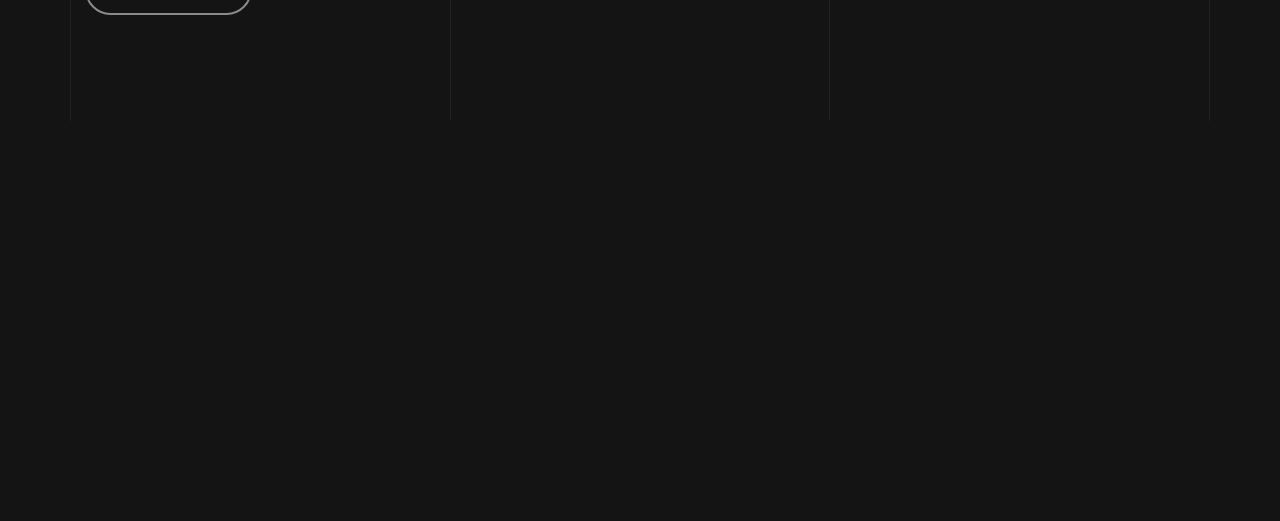
==== commit 121e00d3: "adding some stuff" ====
--- a/index.html
+++ b/index.html
@@ -195,6 +195,28 @@
                   </a>
                 </div>
 
+                 <div
+                  class="item branding packaging col-sm-6 col-md-6 col-lg-4 isotope-mb-2"
+                >
+                  <a
+                    href="portfolio-single-5.html"
+                    class="portfolio-item isotope-item gsap-reveal-img ajax-load-page"
+                    data-id="4"
+                  >
+                    <div class="overlay">
+                      <span class="wrap-icon icon-link2"></span>
+                      <div class="portfolio-item-content">
+                        <h3>Weather App</h3>
+                      </div>
+                    </div>
+                    <img
+                      src="images/weather.jpg"
+                      class="lazyload img-fluid"
+                      alt="Images"
+                    />
+                  </a>
+                </div>
+
 
                 <div
                   class="item branding packaging col-sm-6 col-md-6 col-lg-4 isotope-mb-2"
@@ -218,28 +240,7 @@
                   </a>
                 </div>
 
-                  <div
-                  class="item branding packaging col-sm-6 col-md-6 col-lg-4 isotope-mb-2"
-                >
-                  <a
-                    href="portfolio-single-5.html"
-                    class="portfolio-item isotope-item gsap-reveal-img ajax-load-page"
-                    data-id="4"
-                  >
-                    <div class="overlay">
-                      <span class="wrap-icon icon-link2"></span>
-                      <div class="portfolio-item-content">
-                        <h3>Survey Form</h3>
-                      </div>
-                    </div>
-                    <img
-                      src="images/survey-form.jpg"
-                      class="lazyload img-fluid"
-                      alt="Images"
-                    />
-                  </a>
-                </div>
-
+                
                 <div
                   class="item branding packaging col-sm-6 col-md-6 col-lg-4 isotope-mb-2"
                 >
